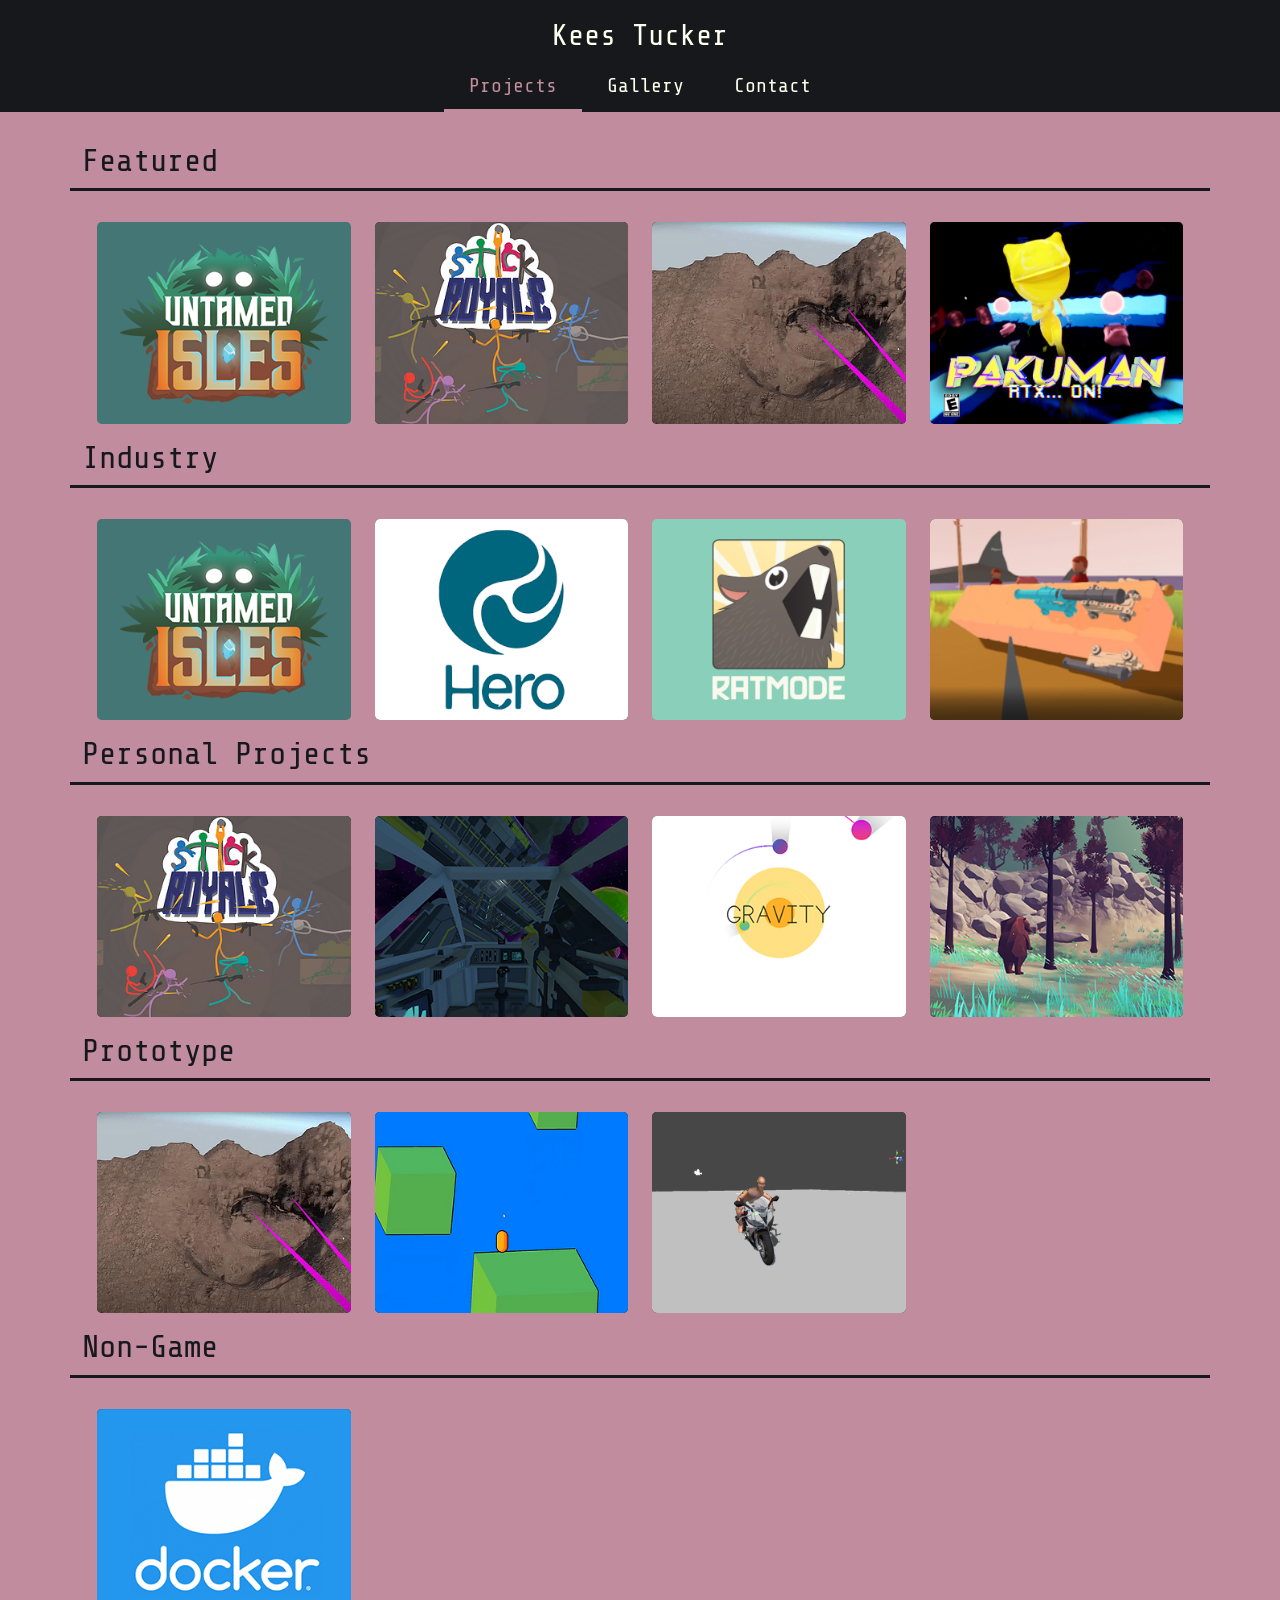
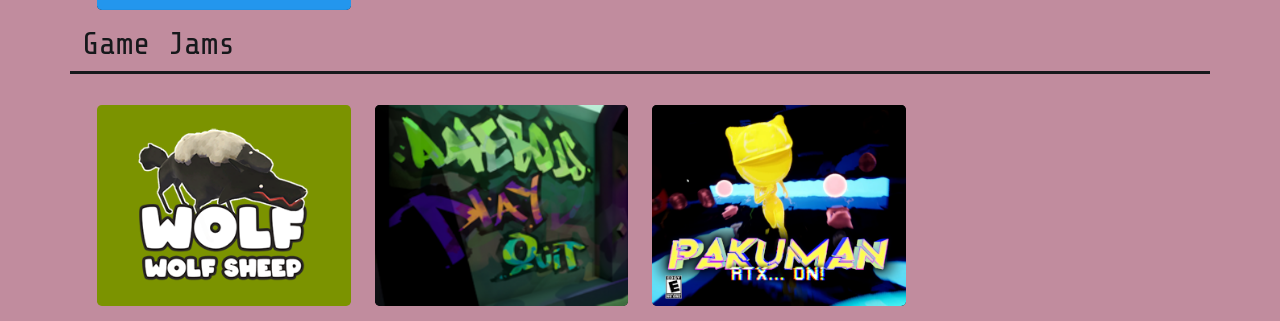
==== index.html @ 66d00e3d "Updated portfolio" ====
<!doctype html><html lang="en"><head><meta charset="utf-8"/><link rel="icon" href="/favicon.ico"/><meta name="viewport" content="width=device-width,initial-scale=1"/><meta name="theme-color" content="#000000"/><meta name="description" content="Portfolio site of Kees Tucker"/><link rel="manifest" href="/manifest.json"/><link rel="stylesheet" href="https://cdn.jsdelivr.net/npm/bootstrap@5.0.2/dist/css/bootstrap.min.css" integrity="sha384-EVSTQN3/azprG1Anm3QDgpJLIm9Nao0Yz1ztcQTwFspd3yD65VohhpuuCOmLASjC" crossorigin="anonymous"/><title>Kees Tucker</title><script defer="defer" src="/static/js/main.75de3733.js"></script><link href="/static/css/main.53f16aed.css" rel="stylesheet"></head><body><noscript>You need to enable JavaScript to run this app.</noscript><div id="root"></div></body></html>
---- static/css/main.53f16aed.css ----
@import url(https://fonts.googleapis.com/css2?family=Share+Tech+Mono&display=swap);@import url(https://fonts.googleapis.com/css2?family=Montserrat&display=swap);body{background-color:#c18c9e;font-family:Share Tech Mono,monospace}li,p{font-family:Montserrat,sans-serif}hr{border:0;border-top:solid #16181b;margin-bottom:1rem;margin-top:1rem;opacity:1}.container-fluid.main{padding:0}html{overflow:scroll;overflow-x:hidden}::-webkit-scrollbar{background:transparent;width:0}.header{align-items:center;background-color:#16181b;margin-bottom:30px}.header .title{font-size:30px;text-align:center}.header .row.top-row{flex-wrap:nowrap}.header .nav-link{color:ivory;text-decoration:none}.header .nav-link:hover{border-color:#fff;color:#c18c9e}.header .navbar{flex-direction:column;padding-bottom:0}.header .navbar .navbar-toggler{margin-bottom:15px}.header .navbar .navbar-nav{justify-content:space-evenly}.header .navbar .navbar-nav .nav-item{border-bottom:solid transparent;color:ivory;font-size:20px;padding-left:25px;padding-right:25px;text-align:center;text-decoration:none;transition:all .5s}.header .navbar .navbar-nav .nav-item.active,.header .navbar .navbar-nav .nav-item:hover{border-color:#c18c9e;color:#c18c9e}.projects{margin-left:40px;margin-right:40px}.projects .project-cards{grid-gap:1.5rem;display:grid;grid-auto-rows:1fr;grid-template-columns:repeat(auto-fit,minmax(20rem,1fr));padding:15px}.projects .project-cards .row{--bs-gutter-y:1.5rem}.projects h2{color:#16181b}:root{--time:0.3s}.project-flip-card{color:inherit;display:flex;-webkit-perspective:100rem;perspective:100rem;text-decoration:none;transition:z-index,height 75ms,opacity 75ms,-webkit-transform 75ms;transition:z-index,transform 75ms,height 75ms,opacity 75ms;transition:z-index,transform 75ms,height 75ms,opacity 75ms,-webkit-transform 75ms;transition:z-index,height calc(var(--time)/4),opacity calc(var(--time)/4),-webkit-transform calc(var(--time)/4);transition:z-index,transform calc(var(--time)/4),height calc(var(--time)/4),opacity calc(var(--time)/4);transition:z-index,transform calc(var(--time)/4),height calc(var(--time)/4),opacity calc(var(--time)/4),-webkit-transform calc(var(--time)/4);transition-delay:.3s,0s;transition-delay:var(--time),0s;z-index:0}.project-flip-card,.project-flip-card img{border-radius:.3rem;height:100%}.project-flip-card.gradient .card-img-overlay{background:linear-gradient(180deg,rgba(0,0,0,.459),transparent 80%)}.project-flip-card:hover{transition-delay:0s;z-index:1}.project-flip-card:active{-webkit-transform:scale(.975);transform:scale(.975)}.project-flip-card h3{color:#fff}.project-flip-card h5{color:#fff;font-size:1.2rem;margin:20px}.project-flip-card .card-img-overlay.centered{align-items:center;display:flex;justify-content:center}.project-card-body{display:flex;flex:1 1;-webkit-transform-style:preserve-3d;transform-style:preserve-3d}.project-flip-card:focus .project-card-body .project-card-back,.project-flip-card:hover .project-card-body .project-card-back{height:30%;opacity:1}.project-card-body .project-card-front{background-color:#16181b;height:100%}.project-card-body .project-card-front svg{color:#fff}.project-card-body .project-card-back{background-color:#16181b;flex-direction:column;height:10%;justify-content:space-around;opacity:0;overflow:hidden;-webkit-transform:translate(-100%);transform:translate(-100%)}.project-card-body .project-card-back,.project-card-body .project-card-front{align-items:center;-webkit-backface-visibility:hidden;backface-visibility:hidden;border-radius:.3rem;box-sizing:border-box;display:flex;justify-content:center;margin:0;min-width:100%;text-align:center;transition:height .3s,opacity .3s,-webkit-transform .3s;transition:transform .3s,height .3s,opacity .3s;transition:transform .3s,height .3s,opacity .3s,-webkit-transform .3s;transition:var(--time) transform,var(--time) height,var(--time) opacity}.project .row>*{--bs-gutter-x:1rem}.project .grid{align-items:center;display:flex;flex-direction:row;justify-content:center}.project-text-card{background-color:#16181b;border-radius:.3rem;margin-bottom:10px;margin-top:10px;padding:30px 20px 20px}.project-text-card h2,.project-text-card h4,.project-text-card h5{text-align:center}.project-text-card h2,.project-text-card h3,.project-text-card h4,.project-text-card h5,.project-text-card li,.project-text-card p{color:#eee}.project-text-card.centered{text-align:center}.project-text-card a{text-decoration:none}.project-text-card a h2:hover{color:#c18c9e}.project-image-card{margin-bottom:10px;margin-top:10px;padding-left:0;padding-right:0}.project-image-card .card{background-color:#212529;border-radius:.3rem}.project-image-card .gif{background-color:transparent;justify-content:center}.project-image-card .gif img{width:auto}.project-image-card img{border-radius:.3rem}.project-image-card .flipped img{-webkit-transform:scaleX(-1);transform:scaleX(-1)}.project-image-card p{color:#fff;margin:10px 10px 10px 10%;width:80%!important}.project-video-card{background-color:#212529;border-radius:.3rem;margin-bottom:10px;margin-top:10px;padding:0}.project-video-card video{background-color:#212529;border-radius:.3rem;max-width:100%;min-width:100%}.project-video-card p{color:#fff;margin-left:10%;padding-bottom:10px;width:80%!important}.project-youtube-card{background-color:#212529;border-radius:.3rem;margin-bottom:10px;margin-top:10px;padding:0}.project-youtube-card iframe{background-color:#212529;border-radius:.3rem;max-width:100%;min-width:100%}.project-youtube-card p{color:#fff;margin-left:10%;padding-bottom:10px;width:80%!important}.itch-download{border-radius:.3rem;margin-bottom:10px;margin-top:10px;padding:0;width:100%}.itch-download iframe{background-color:#212529;border-radius:.3rem;max-width:100%;min-width:100%}.project-web-gl-card{background-color:#16181b;border-radius:3rem;margin-bottom:30px;margin-top:5px;min-height:0;min-width:0;padding:0;width:100%}.project-web-gl-card iframe{border-radius:3rem}
/*# sourceMappingURL=main.53f16aed.css.map*/
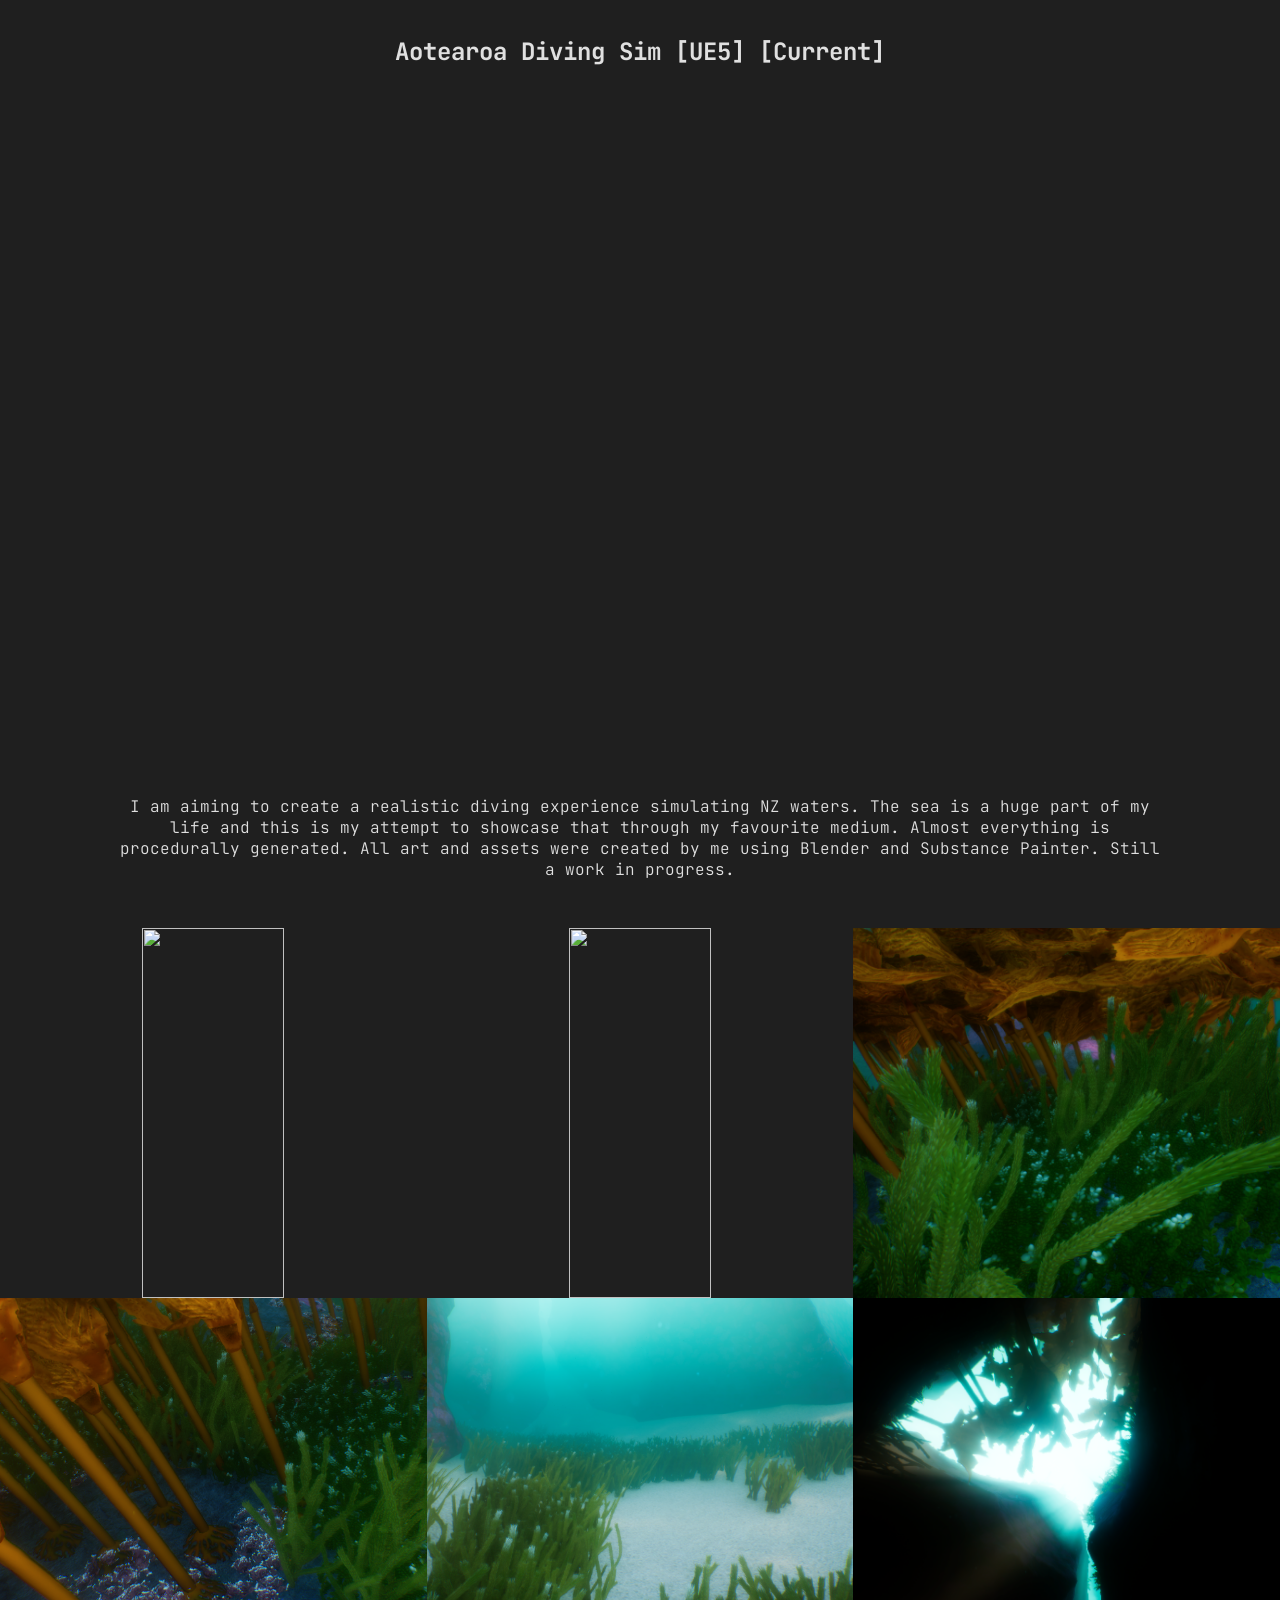
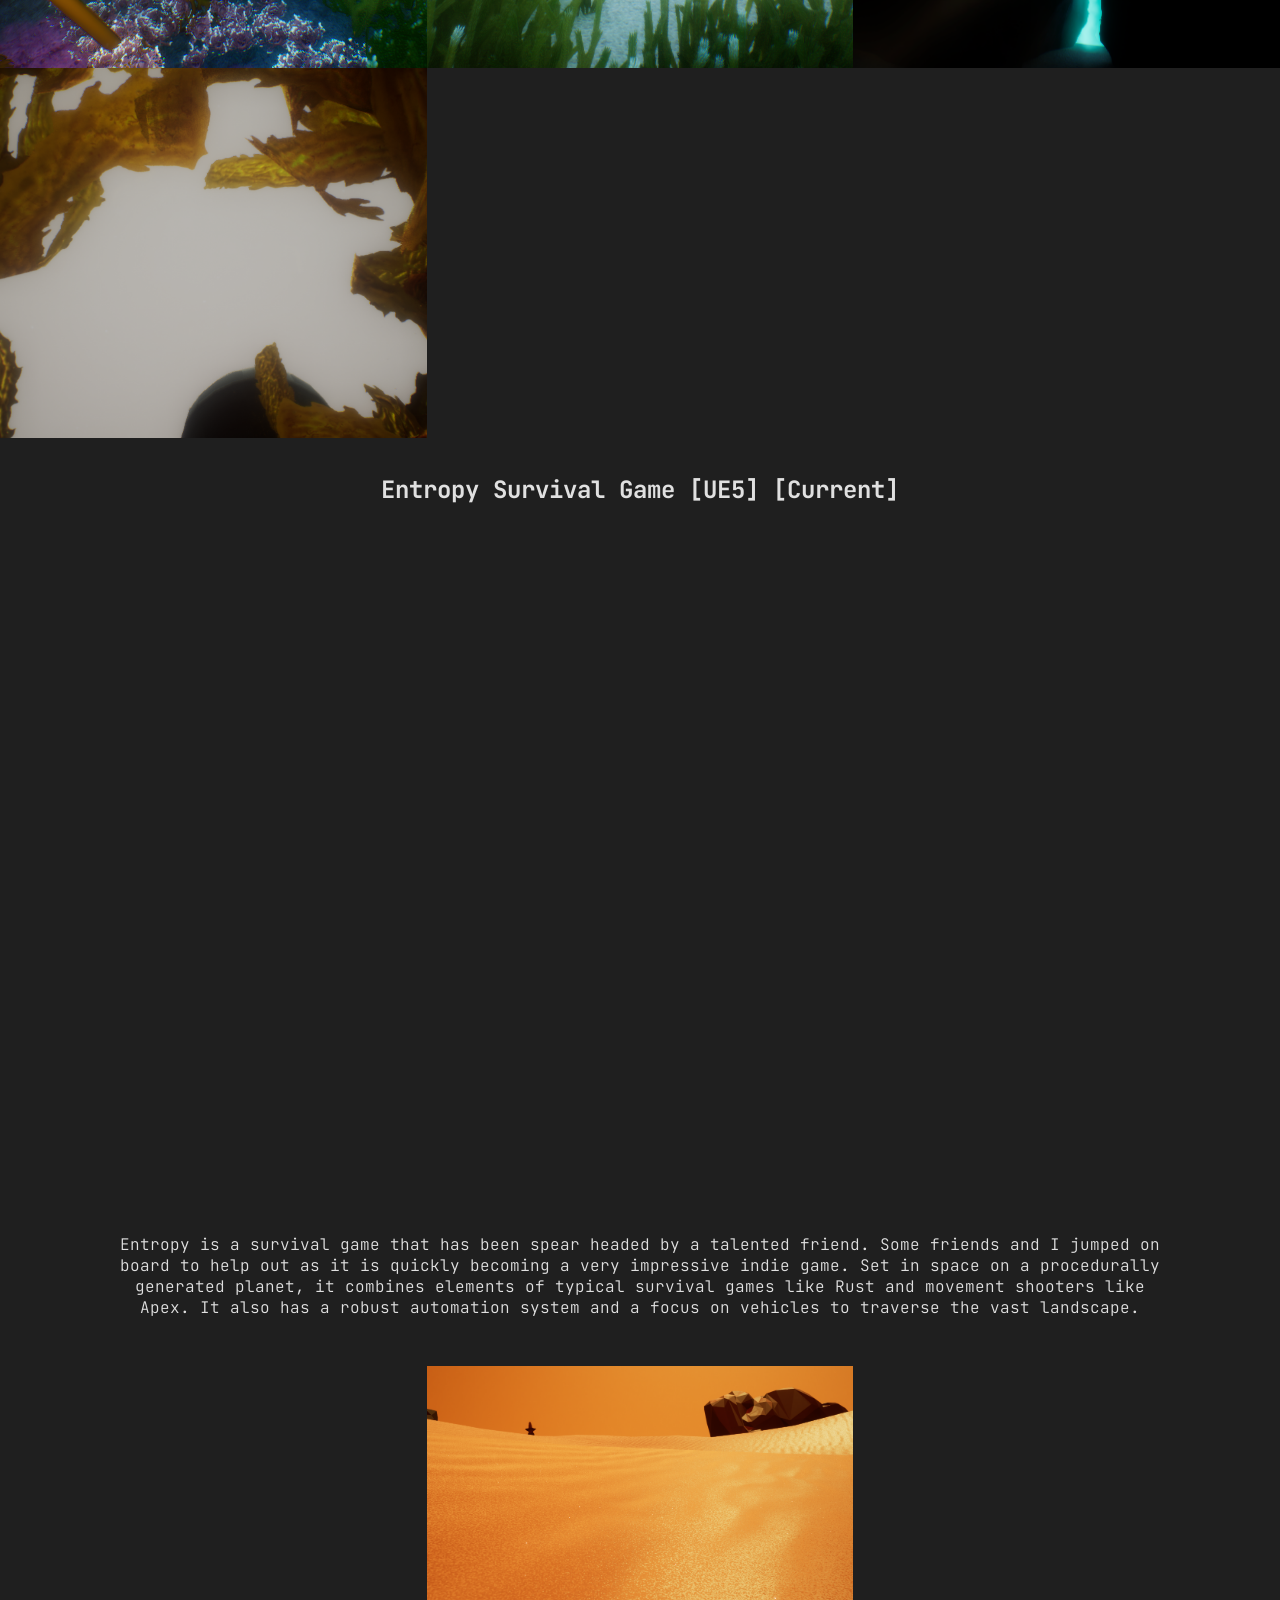
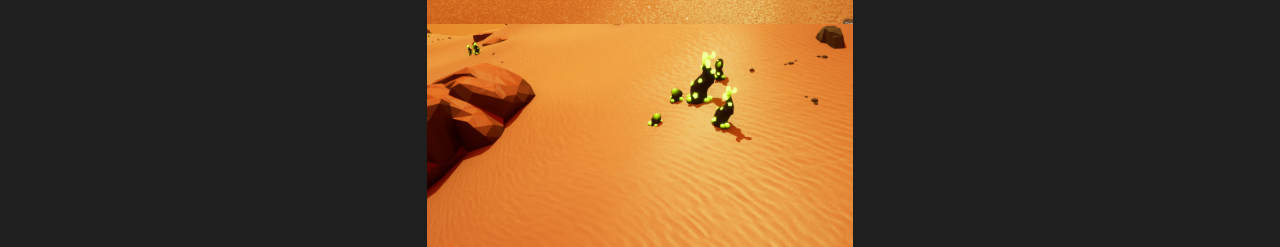
==== commit 1590b50d: "feat: Rebuilt portfolio - away with react :vomit:" ====
--- a/index.html
+++ b/index.html
@@ -1 +1,76 @@
-<!doctype html><html lang="en"><head><meta charset="utf-8"/><link rel="icon" href="/favicon.ico"/><meta name="viewport" content="width=device-width,initial-scale=1"/><meta name="theme-color" content="#000000"/><meta name="description" content="Portfolio site of Kees Tucker"/><link rel="manifest" href="/manifest.json"/><link rel="stylesheet" href="https://cdn.jsdelivr.net/npm/bootstrap@5.0.2/dist/css/bootstrap.min.css" integrity="sha384-EVSTQN3/azprG1Anm3QDgpJLIm9Nao0Yz1ztcQTwFspd3yD65VohhpuuCOmLASjC" crossorigin="anonymous"/><title>Kees Tucker</title><script defer="defer" src="/static/js/main.75de3733.js"></script><link href="/static/css/main.53f16aed.css" rel="stylesheet"></head><body><noscript>You need to enable JavaScript to run this app.</noscript><div id="root"></div></body></html>+<!DOCTYPE html>
+<html lang="en">
+    <head>
+        <meta charset="UTF-8">
+        <meta name="viewport" content="width=device-width, initial-scale=1.0">
+        <title>Dynamic Portfolio</title>
+        <style>
+            @import url("https://fonts.googleapis.com/css2?family=JetBrains+Mono:wght@300&display=swap");
+            body{
+                margin: 0;
+                text-align: center;
+                font-family: "JetBrains Mono", monospace;
+                font-optical-sizing: auto;
+                font-weight: 300;
+                font-style: normal;
+                color: #E0E0E0;
+                background-color: #1F1F1F;
+            }
+            h2 {
+                padding: 1rem 1rem 1rem 1rem;
+            }
+            p {
+                padding: 2rem 7rem 2rem 7rem;
+            }
+            .container {
+                width: 100%;
+                margin: auto;
+                overflow: hidden;
+            }
+            .section {
+                margin: 0;
+            }
+            .full-width {
+                width: 100%;
+                height: auto;
+            }
+            .row {
+                display: flex;
+                flex-wrap: wrap;
+                justify-content: flex-start;
+            }
+            .media {
+                width: calc(33.333%); /* adjust for 3 images per row */
+                height: auto; /* Height is initially auto */
+                object-fit: cover; /* Ensures the image covers the area, may crop the image */
+                display: block; /* Replace inline with block for images */
+                margin: 0;
+            }
+
+            /* This media query ensures that on smaller screens, images stretch to the full width of the container */
+            @media (max-width: 600px) {
+                .image {
+                    width: 100%; /* Full width on small screens */
+                }
+                p {
+                    padding: 1rem 1rem 1rem 1rem;
+                }
+                .media {
+                    width: calc(50%); /* adjust for 2 images per row */
+                    height: auto; /* Height is initially auto */
+                    object-fit: cover; /* Ensures the image covers the area, may crop the image */
+                    display: block; /* Replace inline with block for images */
+                    margin: 0;
+                }
+            }
+        </style>
+    </head>
+    <body>
+        <div id="contentContainer" class="container">
+            <!-- Dynamic content will be appended here -->
+        </div>
+
+        <script src="data.js"></script>
+        <script src="scripts.js"></script>
+    </body>
+</html>
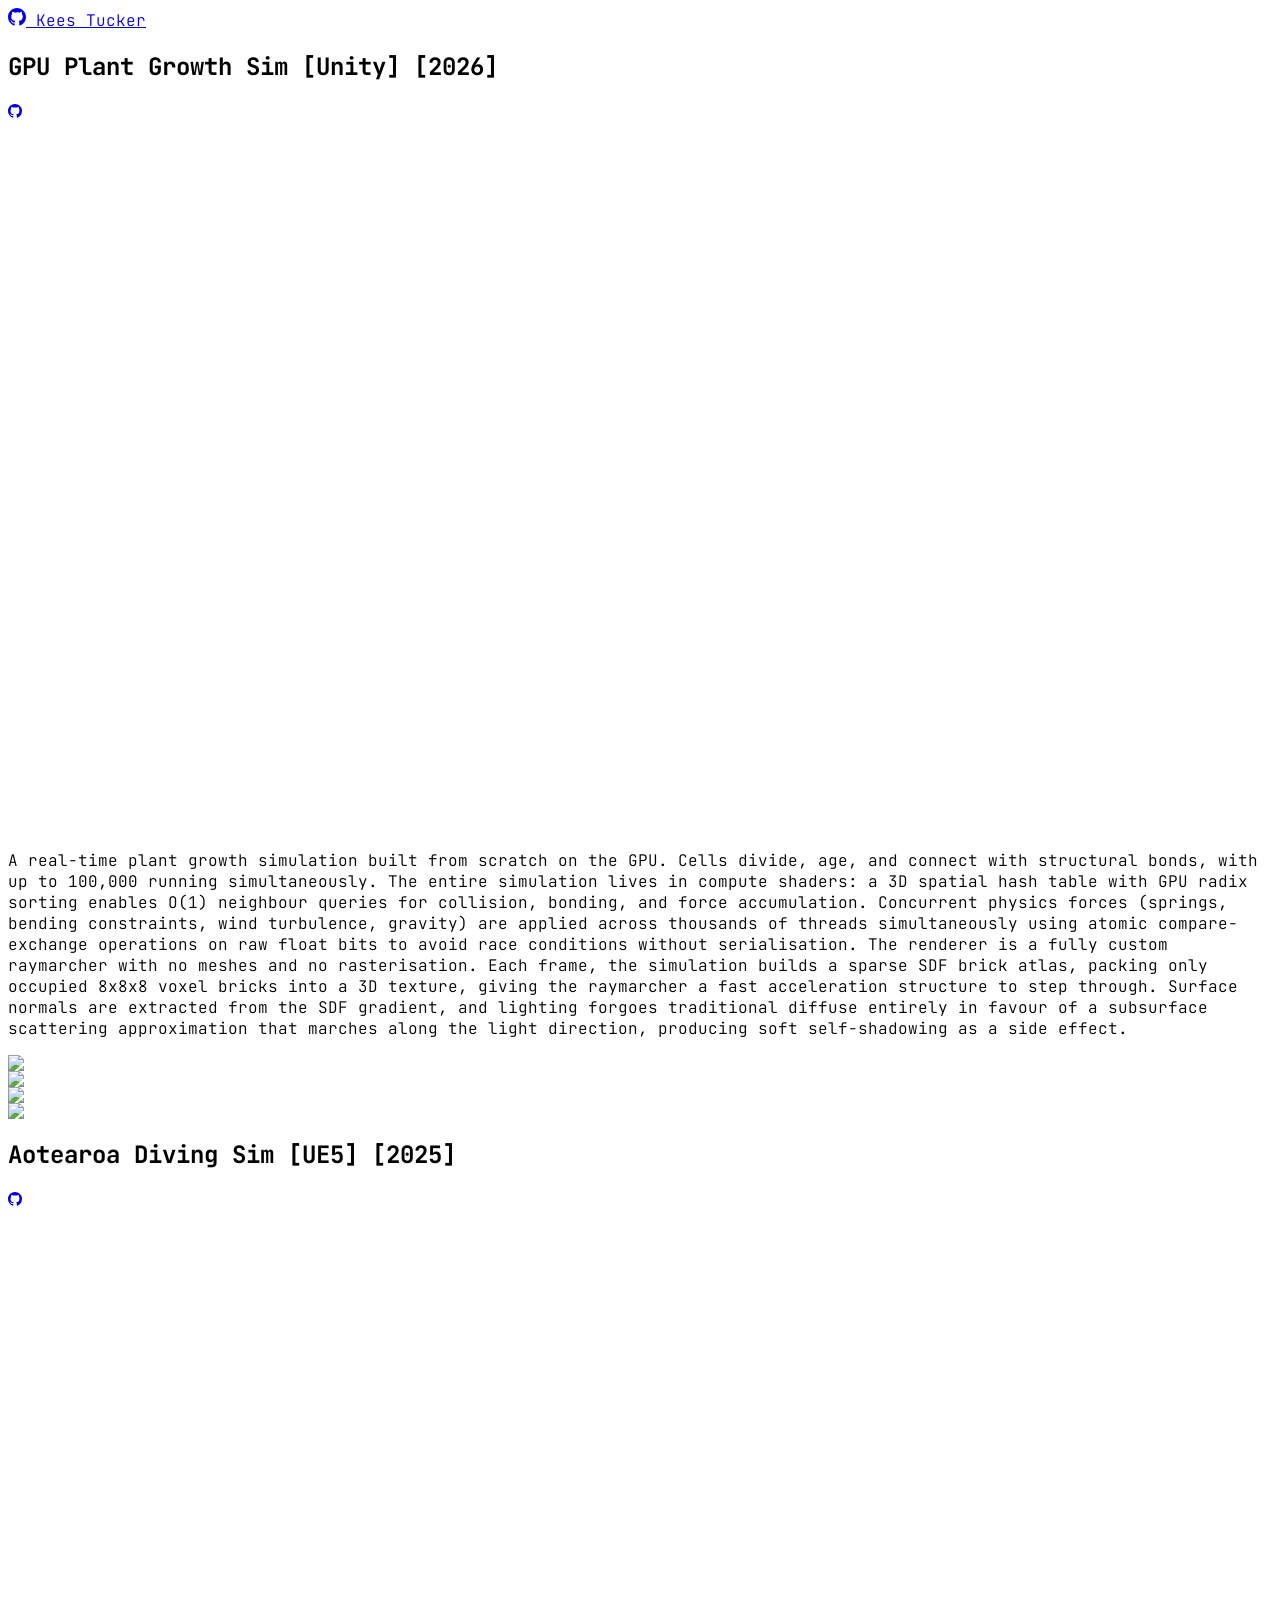
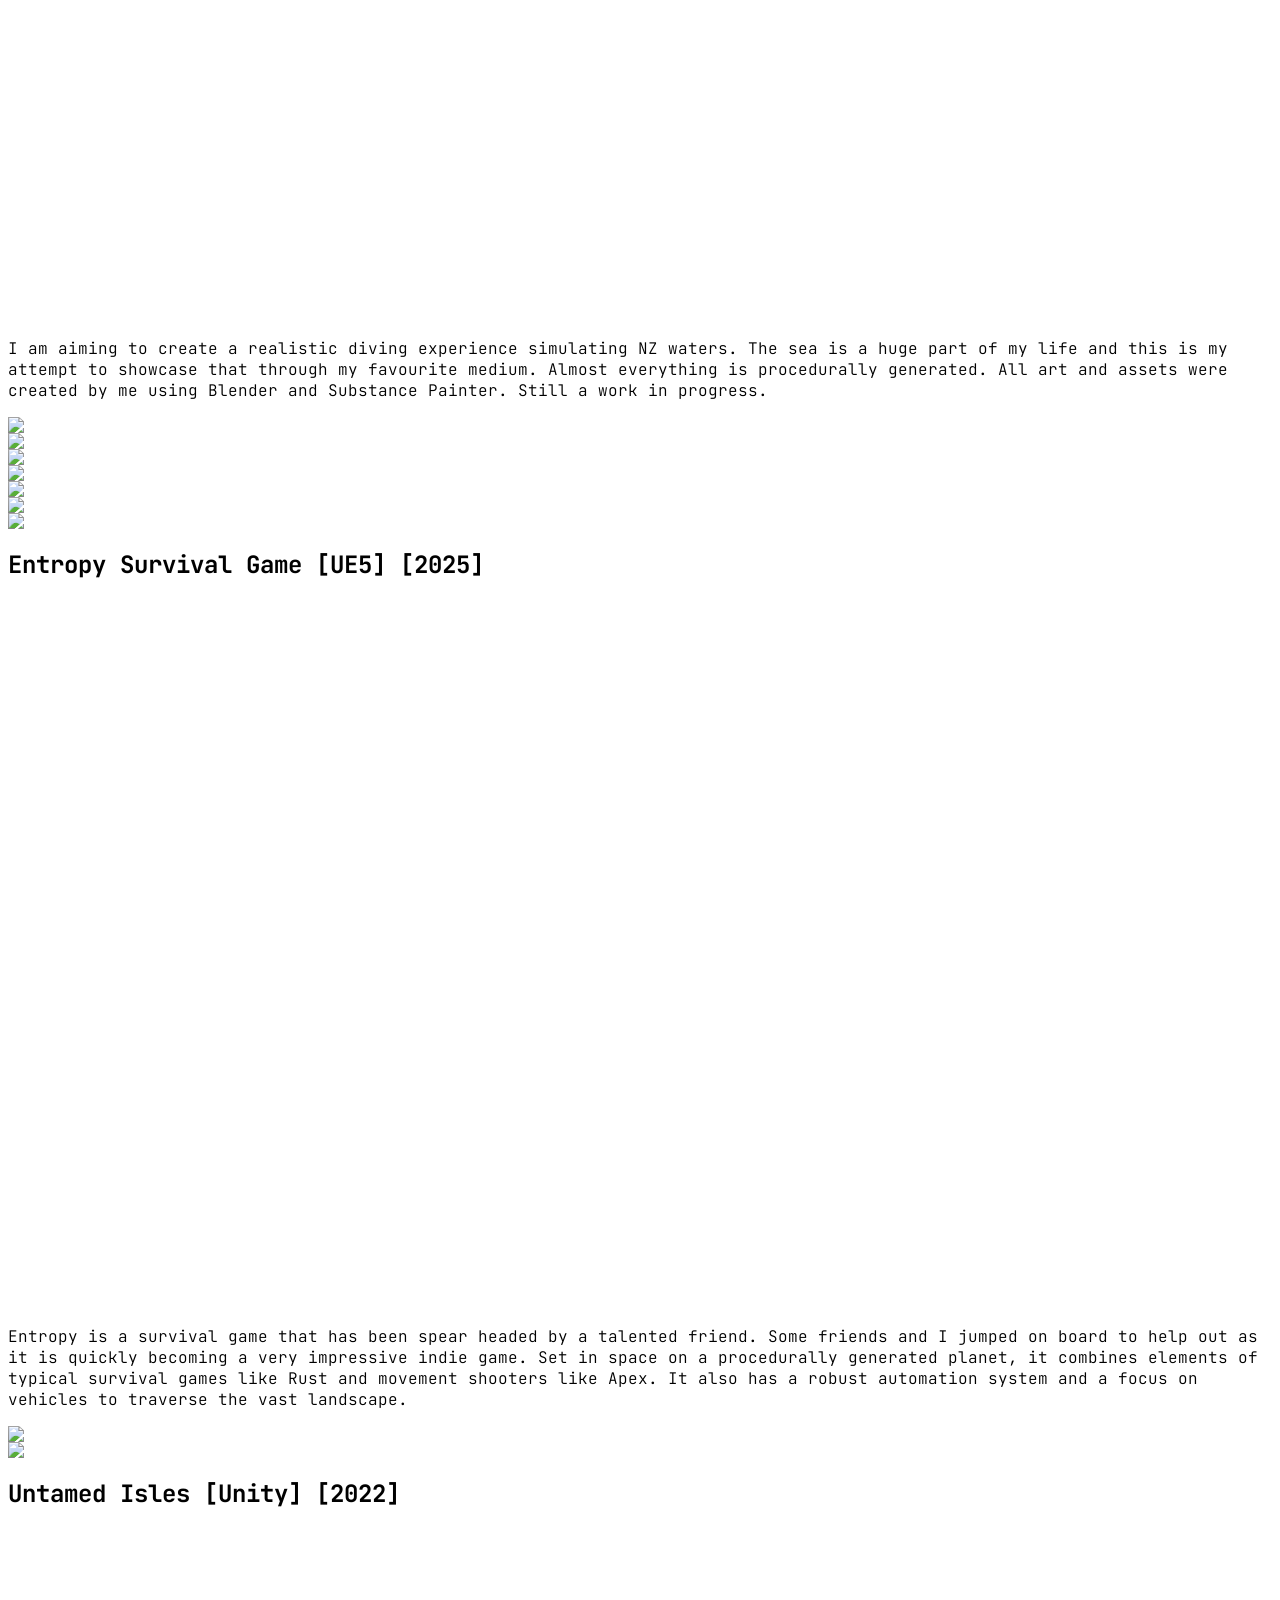
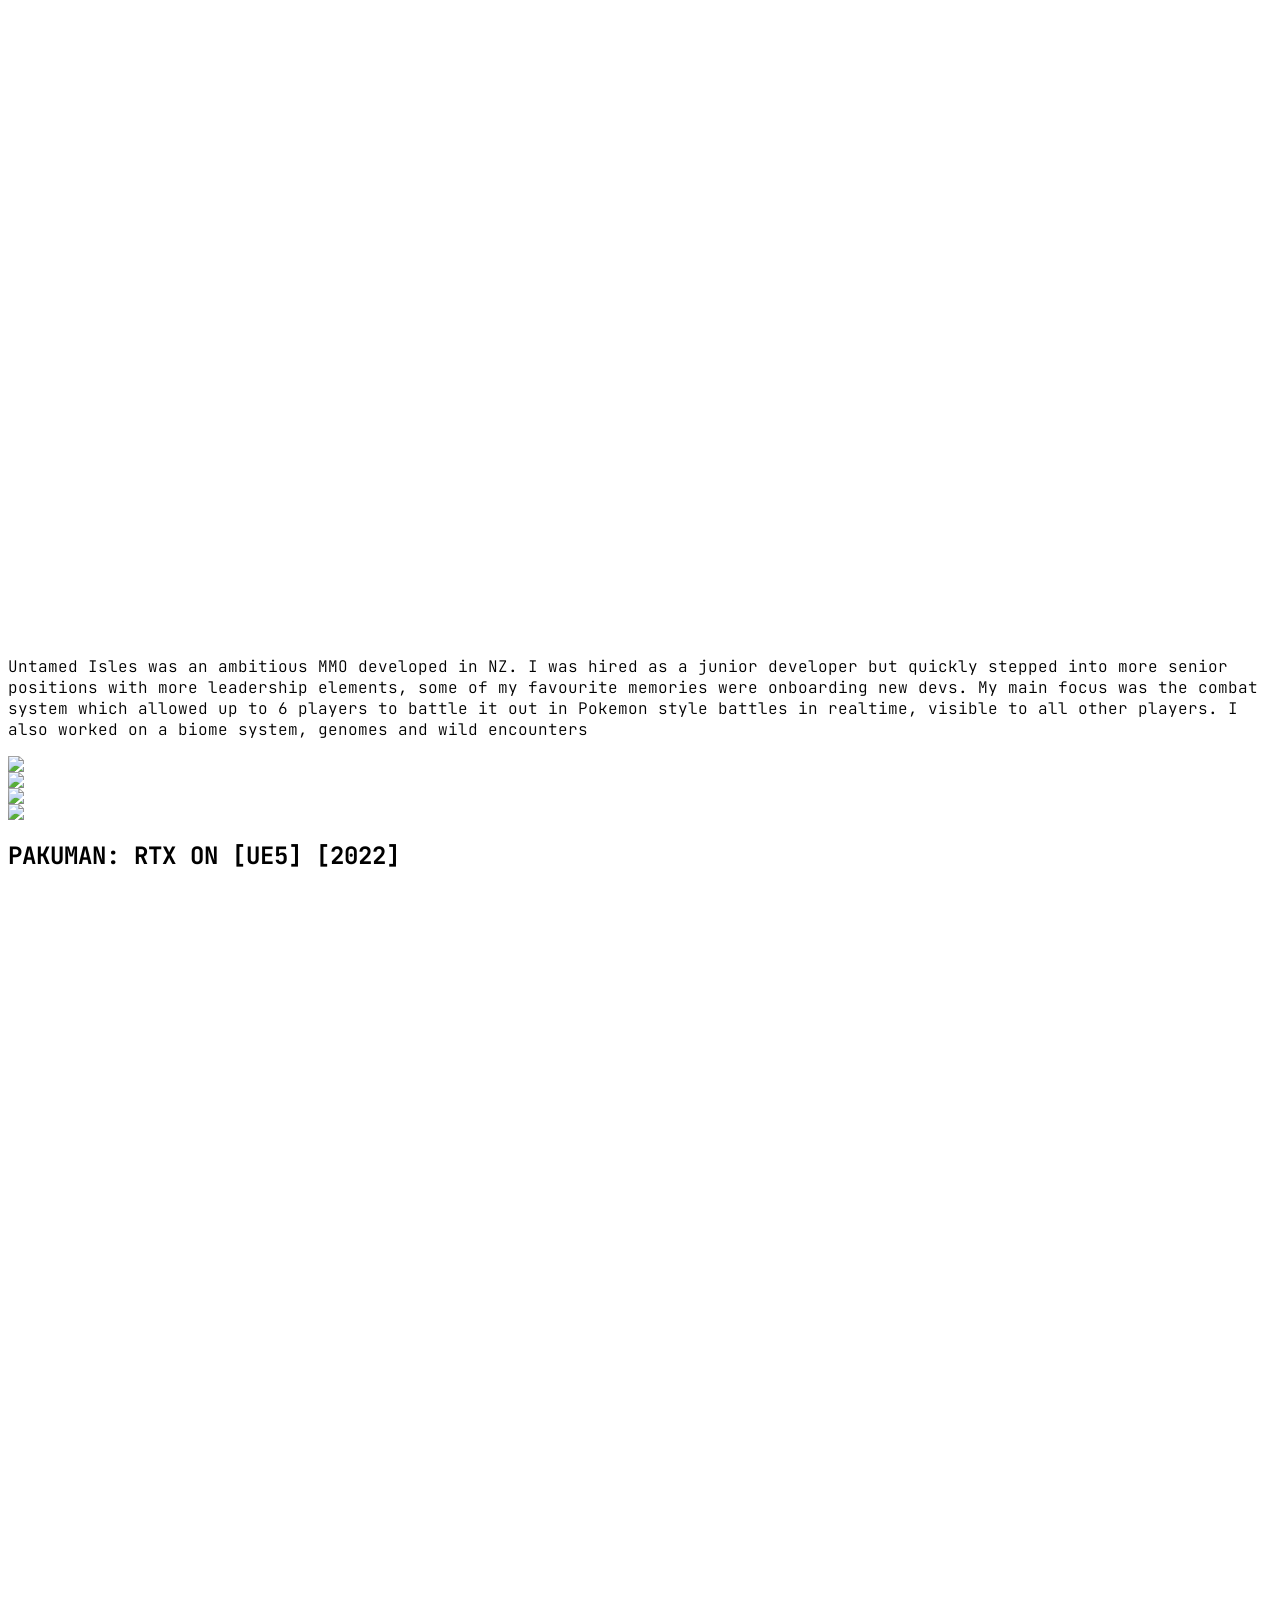
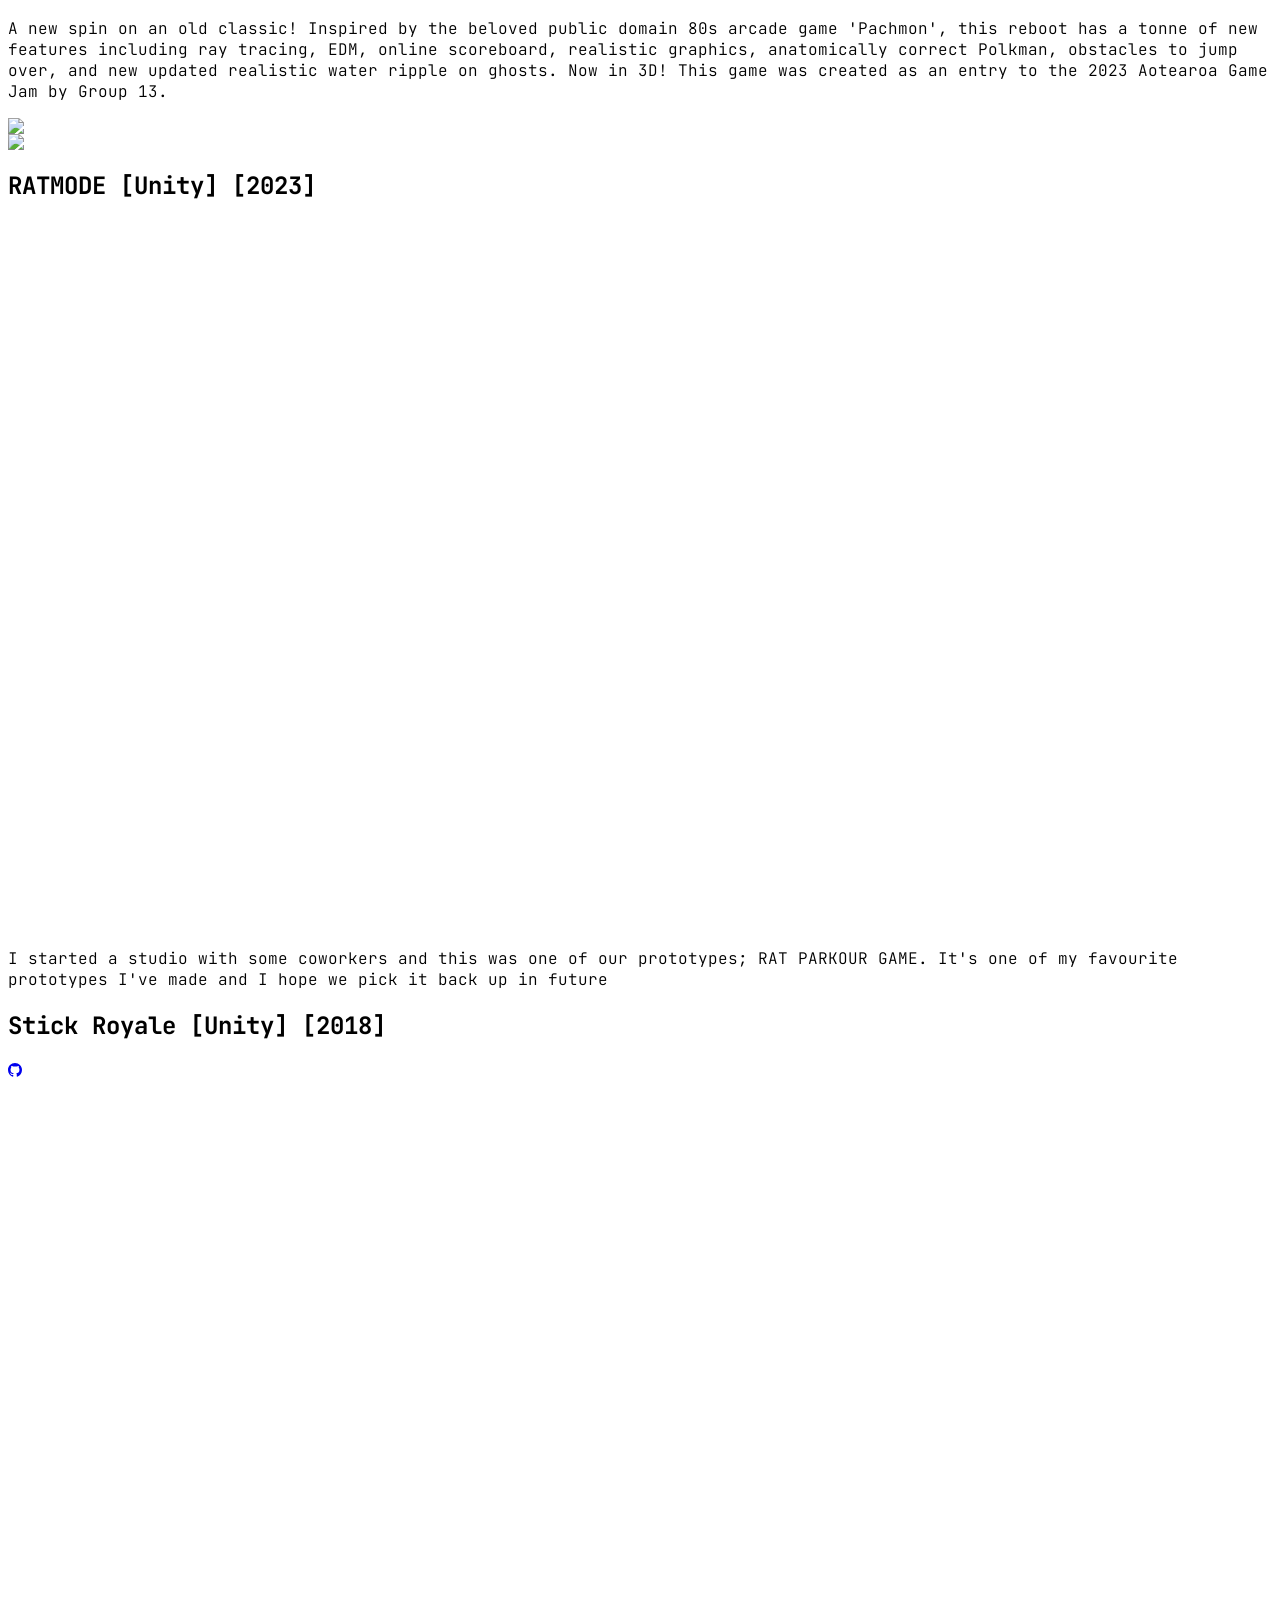
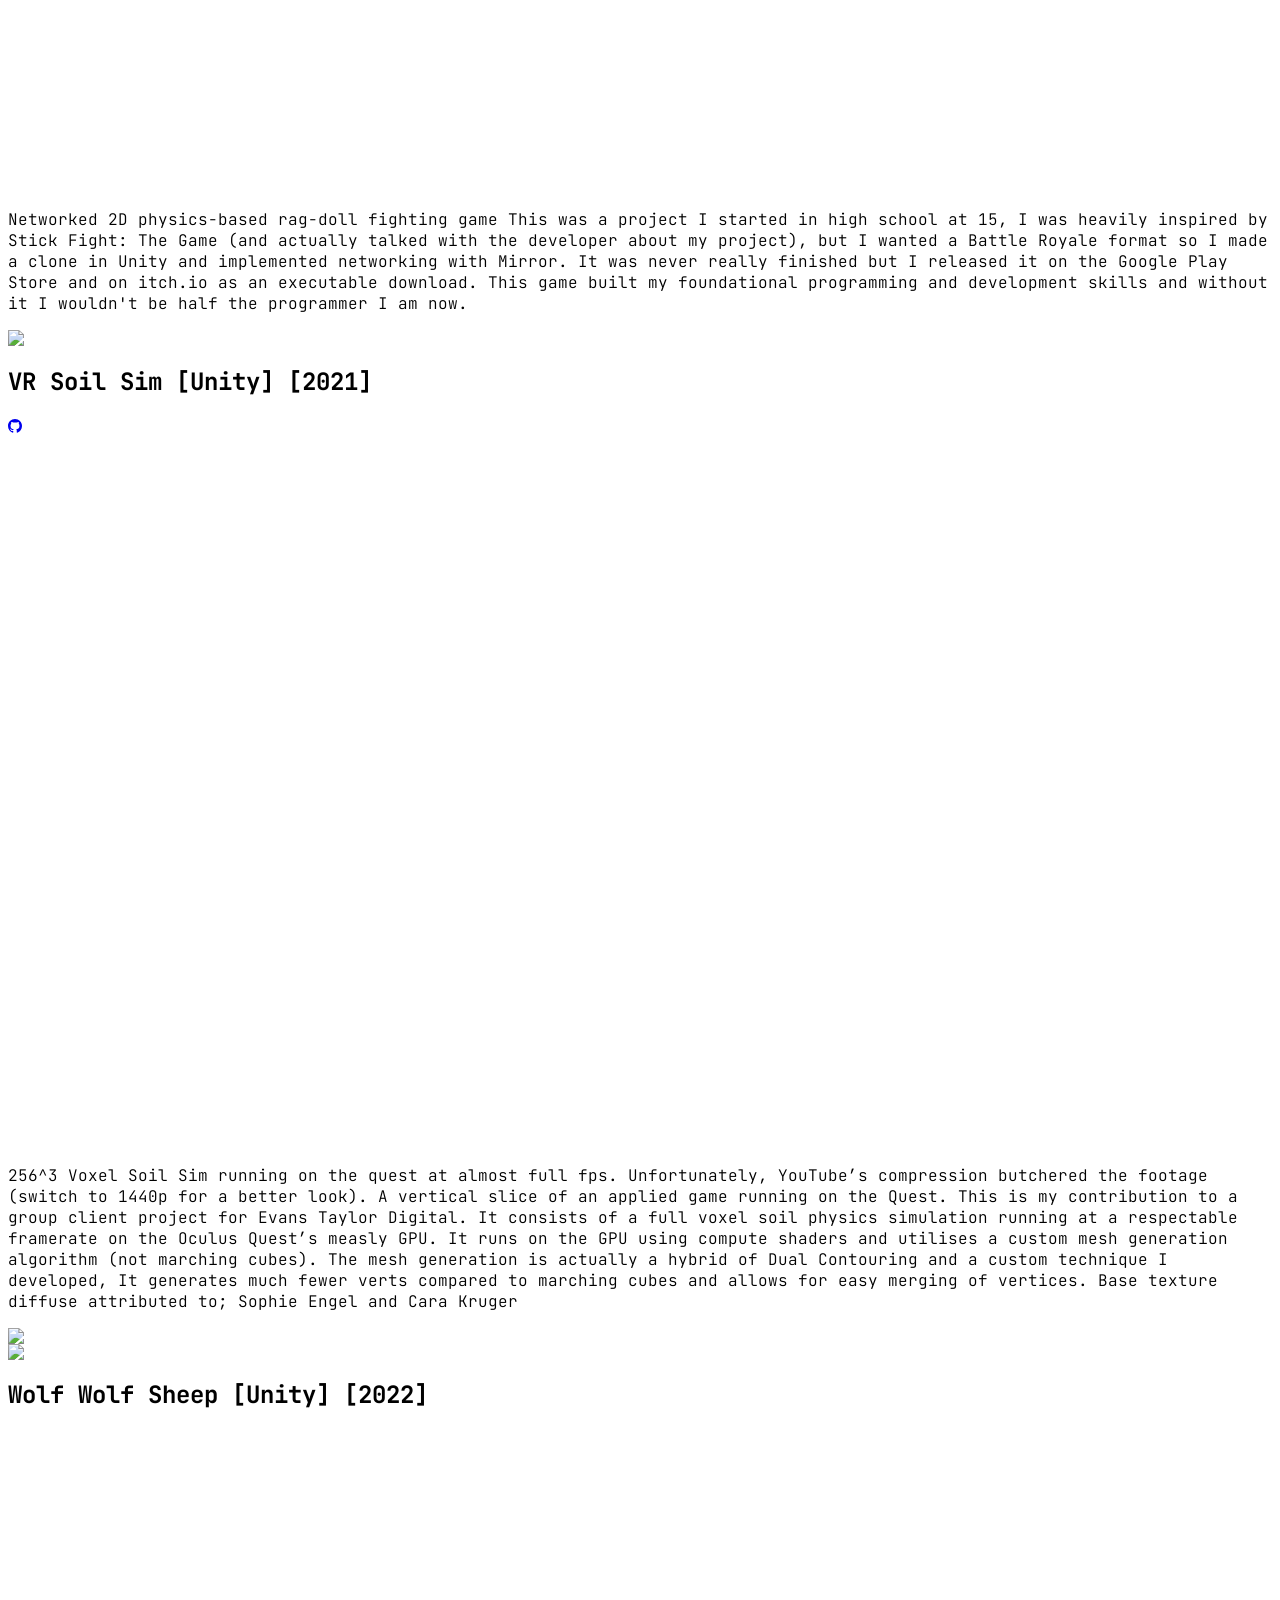
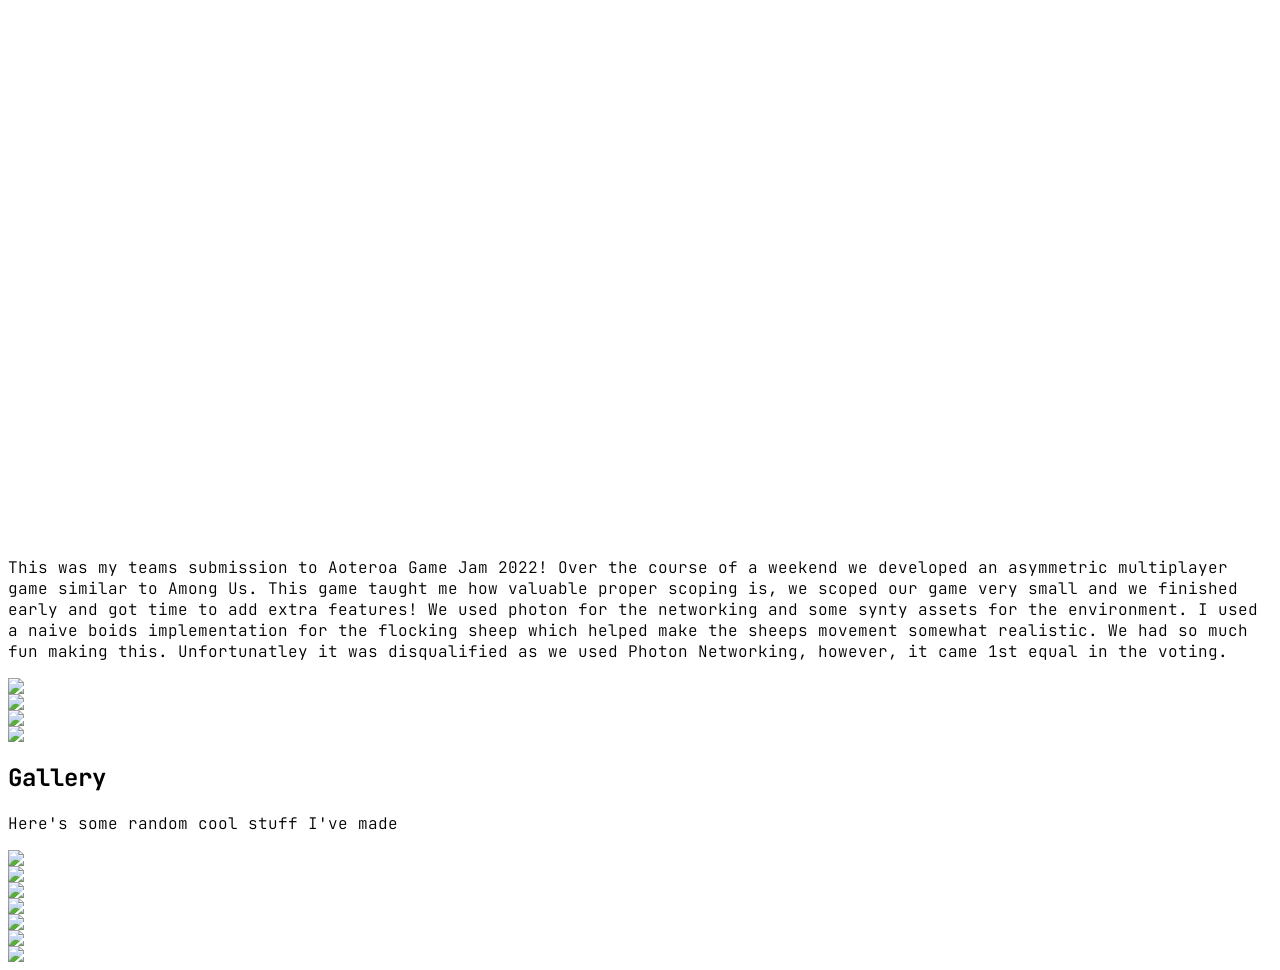
==== commit 8489a1a3: "feat: a bit of a spruce up, added my latest projects" ====
--- a/index.html
+++ b/index.html
@@ -3,70 +3,43 @@
     <head>
         <meta charset="UTF-8">
         <meta name="viewport" content="width=device-width, initial-scale=1.0">
-        <title>Dynamic Portfolio</title>
+        <title>Kees Tucker</title>
+        <link rel="icon" href="favicon.ico" type="image/x-icon">
+        <link rel="stylesheet" href="https://fonts.googleapis.com/css2?family=JetBrains+Mono:wght@300&display=swap">
+        <script src="https://cdn.tailwindcss.com"></script>
         <style>
-            @import url("https://fonts.googleapis.com/css2?family=JetBrains+Mono:wght@300&display=swap");
-            body{
-                margin: 0;
-                text-align: center;
-                font-family: "JetBrains Mono", monospace;
-                font-optical-sizing: auto;
-                font-weight: 300;
-                font-style: normal;
-                color: #E0E0E0;
-                background-color: #1F1F1F;
+            body { font-family: "JetBrains Mono", monospace; font-weight: 300; }
+            .section-hidden {
+                opacity: 0;
+                transform: translateY(32px);
             }
-            h2 {
-                padding: 1rem 1rem 1rem 1rem;
-            }
-            p {
-                padding: 2rem 7rem 2rem 7rem;
-            }
-            .container {
-                width: 100%;
-                margin: auto;
-                overflow: hidden;
-            }
-            .section {
-                margin: 0;
-            }
-            .full-width {
-                width: 100%;
-                height: auto;
-            }
-            .row {
-                display: flex;
-                flex-wrap: wrap;
-                justify-content: flex-start;
+            .section-visible {
+                opacity: 1;
+                transform: translateY(0);
+                transition: opacity 0.6s ease, transform 0.6s ease;
             }
             .media {
-                width: calc(33.333%); /* adjust for 3 images per row */
-                height: auto; /* Height is initially auto */
-                object-fit: cover; /* Ensures the image covers the area, may crop the image */
-                display: block; /* Replace inline with block for images */
-                margin: 0;
+                width: calc(33.333%);
+                height: auto;
+                object-fit: cover;
+                display: block;
             }
-
-            /* This media query ensures that on smaller screens, images stretch to the full width of the container */
             @media (max-width: 600px) {
-                .image {
-                    width: 100%; /* Full width on small screens */
-                }
-                p {
-                    padding: 1rem 1rem 1rem 1rem;
-                }
-                .media {
-                    width: calc(50%); /* adjust for 2 images per row */
-                    height: auto; /* Height is initially auto */
-                    object-fit: cover; /* Ensures the image covers the area, may crop the image */
-                    display: block; /* Replace inline with block for images */
-                    margin: 0;
-                }
+                .media { width: calc(50%); }
             }
         </style>
     </head>
-    <body>
-        <div id="contentContainer" class="container">
+    <body class="bg-black text-zinc-200 text-center">
+        <div class="max-w-7xl mx-auto px-16 sm:px-8 max-sm:px-4 pt-6 flex justify-center items-center">
+            <a href="https://github.com/KeesTucker" target="_blank" rel="noopener noreferrer"
+               class="flex items-center gap-2 px-4 py-2 rounded-lg border border-zinc-800 text-zinc-400 hover:text-white hover:border-zinc-600 transition-colors text-sm tracking-widest uppercase">
+                <svg xmlns="http://www.w3.org/2000/svg" width="18" height="18" viewBox="0 0 24 24" fill="currentColor">
+                    <path d="M12 0C5.374 0 0 5.373 0 12c0 5.302 3.438 9.8 8.207 11.387.599.111.793-.261.793-.577v-2.234c-3.338.726-4.033-1.416-4.033-1.416-.546-1.387-1.333-1.756-1.333-1.756-1.089-.745.083-.729.083-.729 1.205.084 1.839 1.237 1.839 1.237 1.07 1.834 2.807 1.304 3.492.997.107-.775.418-1.305.762-1.604-2.665-.305-5.467-1.334-5.467-5.931 0-1.311.469-2.381 1.236-3.221-.124-.303-.535-1.524.117-3.176 0 0 1.008-.322 3.301 1.23A11.509 11.509 0 0 1 12 5.803c1.02.005 2.047.138 3.006.404 2.291-1.552 3.297-1.23 3.297-1.23.653 1.653.242 2.874.118 3.176.77.84 1.235 1.911 1.235 3.221 0 4.609-2.807 5.624-5.479 5.929.43.372.823 1.102.823 2.222v3.293c0 .319.192.694.801.576C20.566 21.797 24 17.3 24 12c0-6.627-5.373-12-12-12z"/>
+                </svg>
+                Kees Tucker
+            </a>
+        </div>
+        <div id="contentContainer" class="max-w-7xl mx-auto px-16 sm:px-8 max-sm:px-4">
             <!-- Dynamic content will be appended here -->
         </div>
 
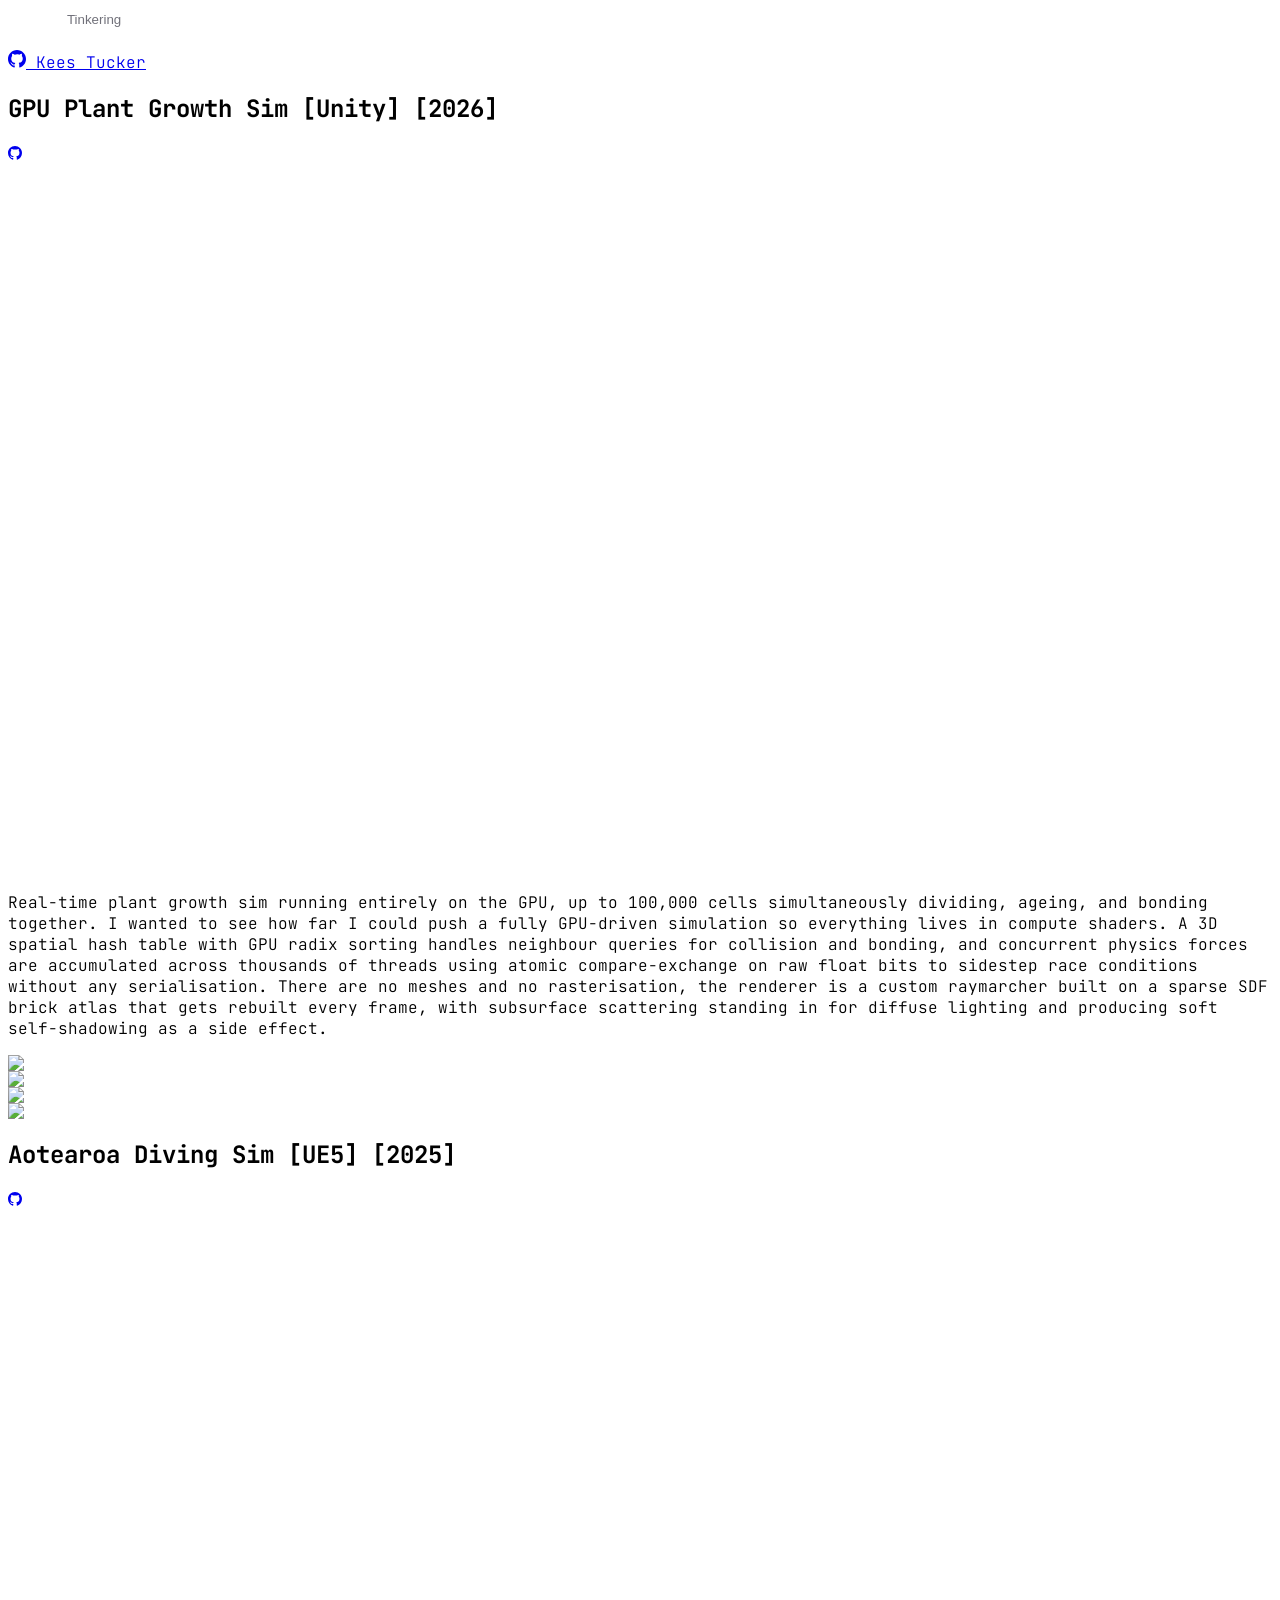
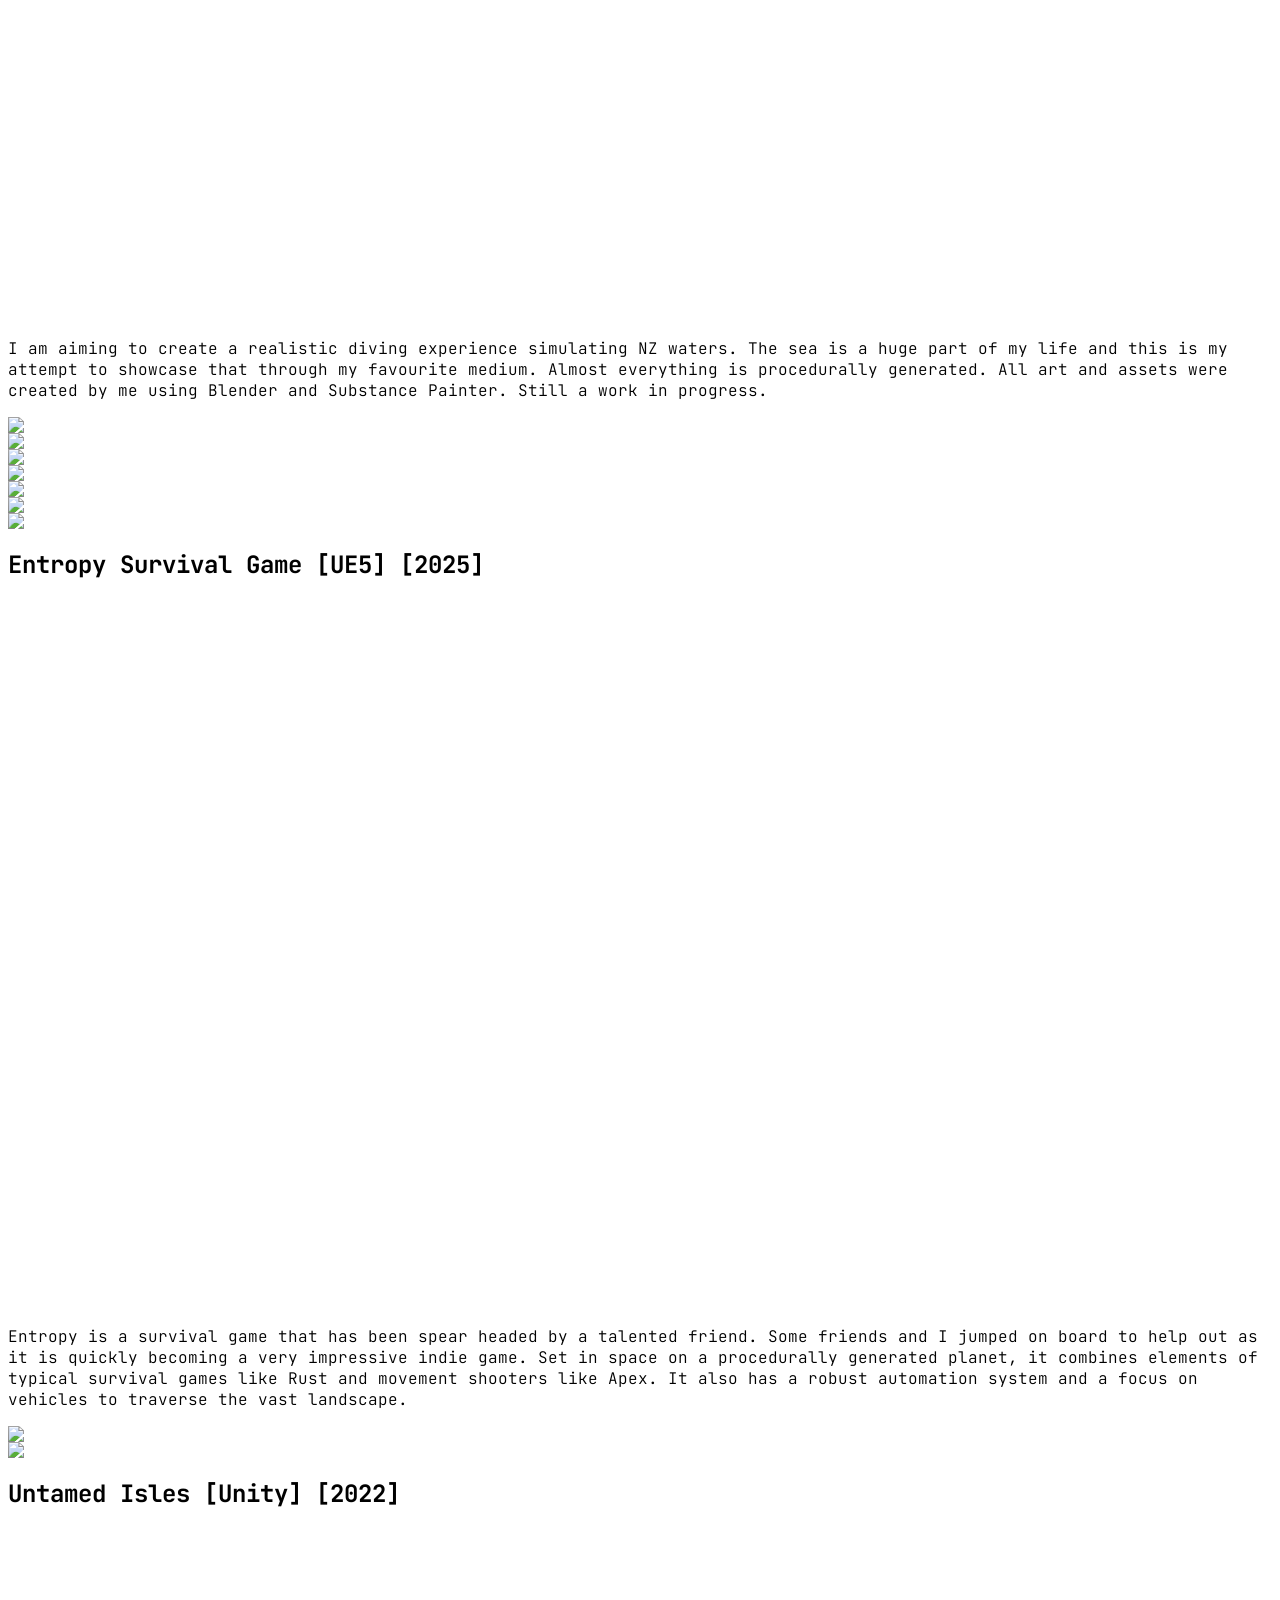
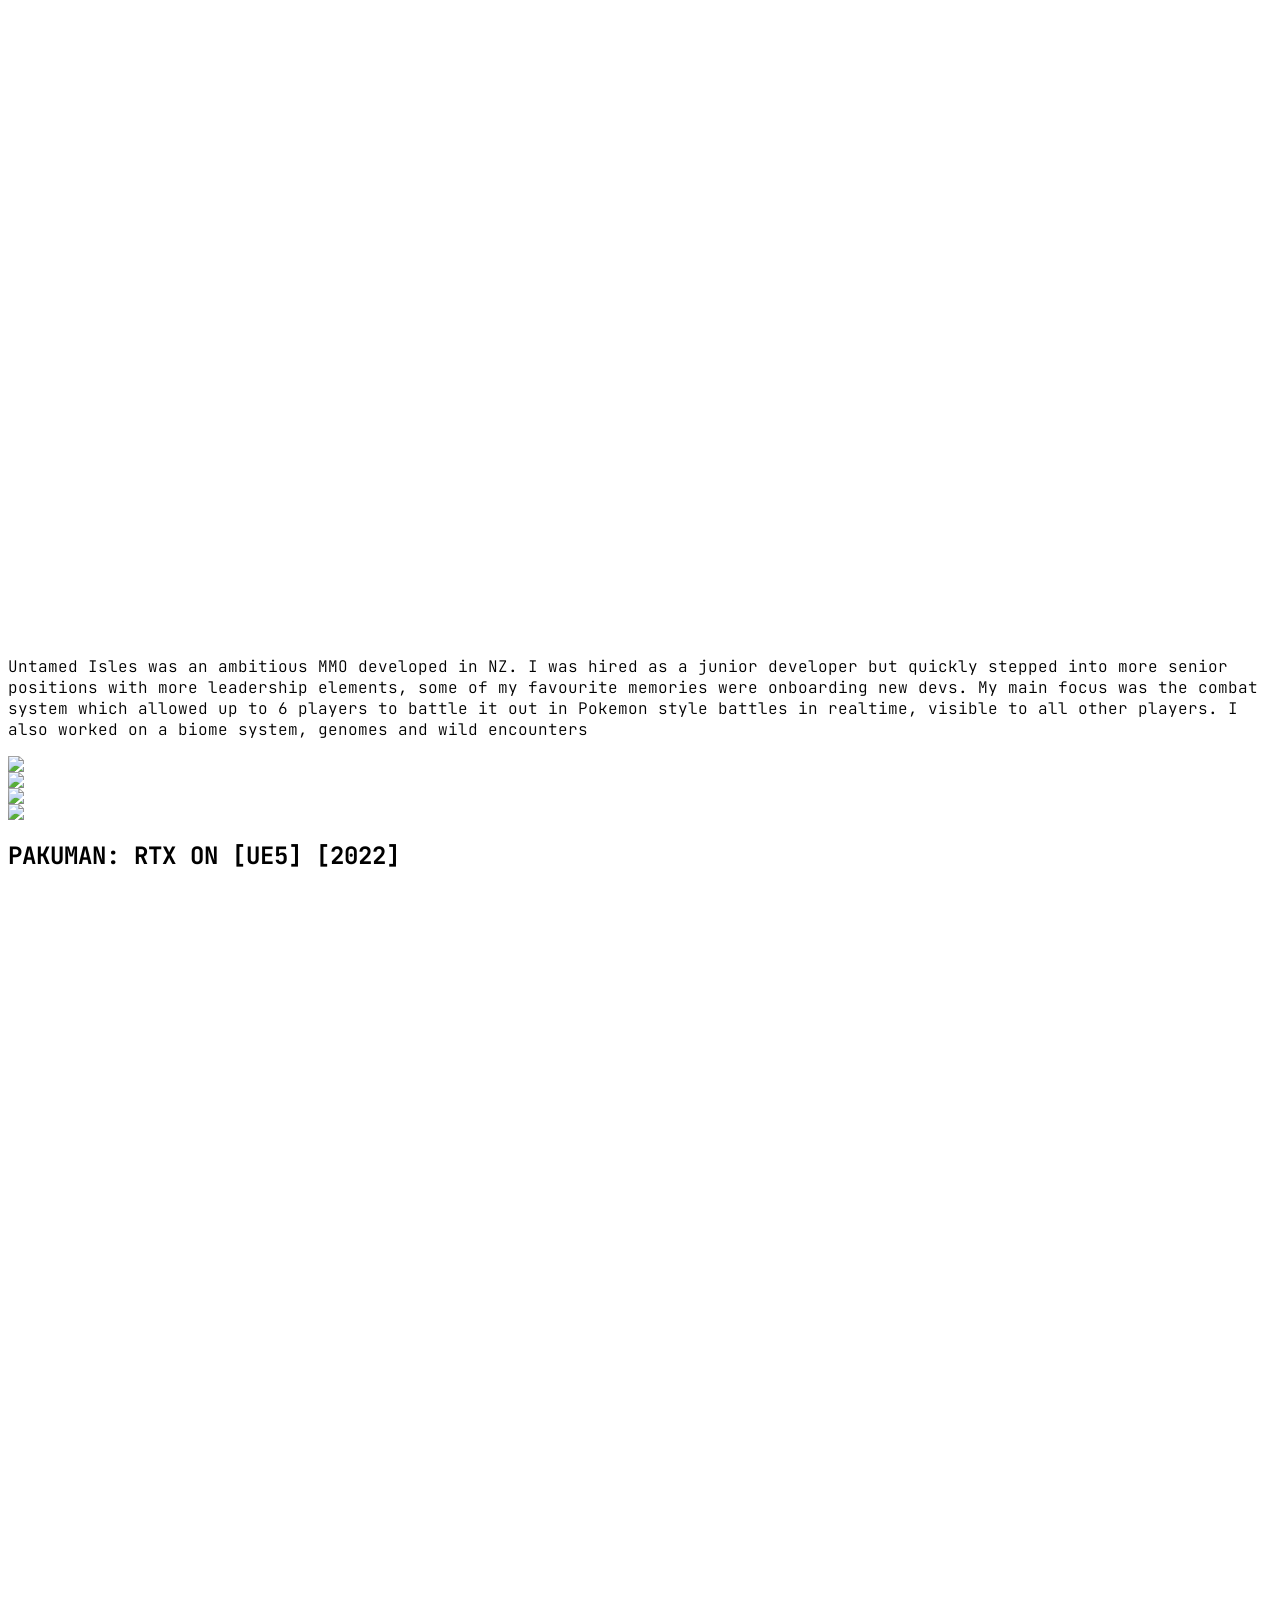
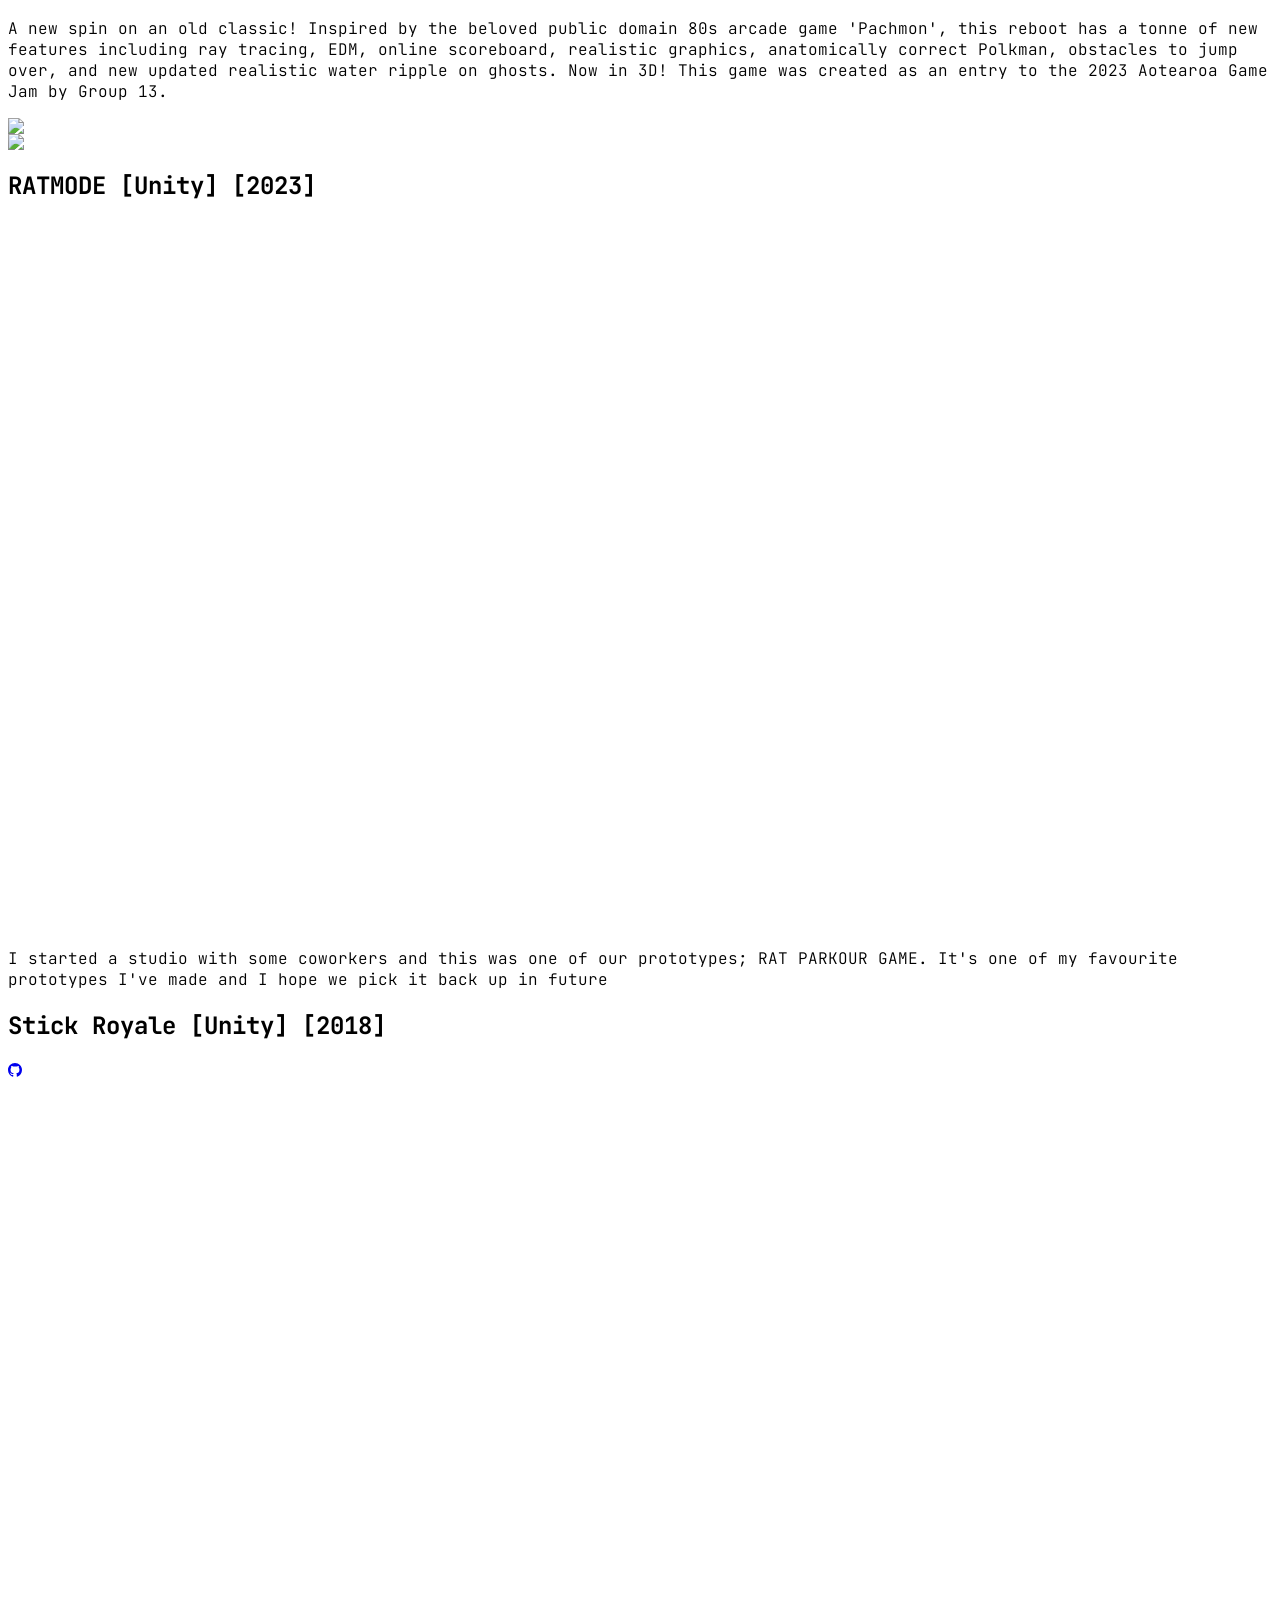
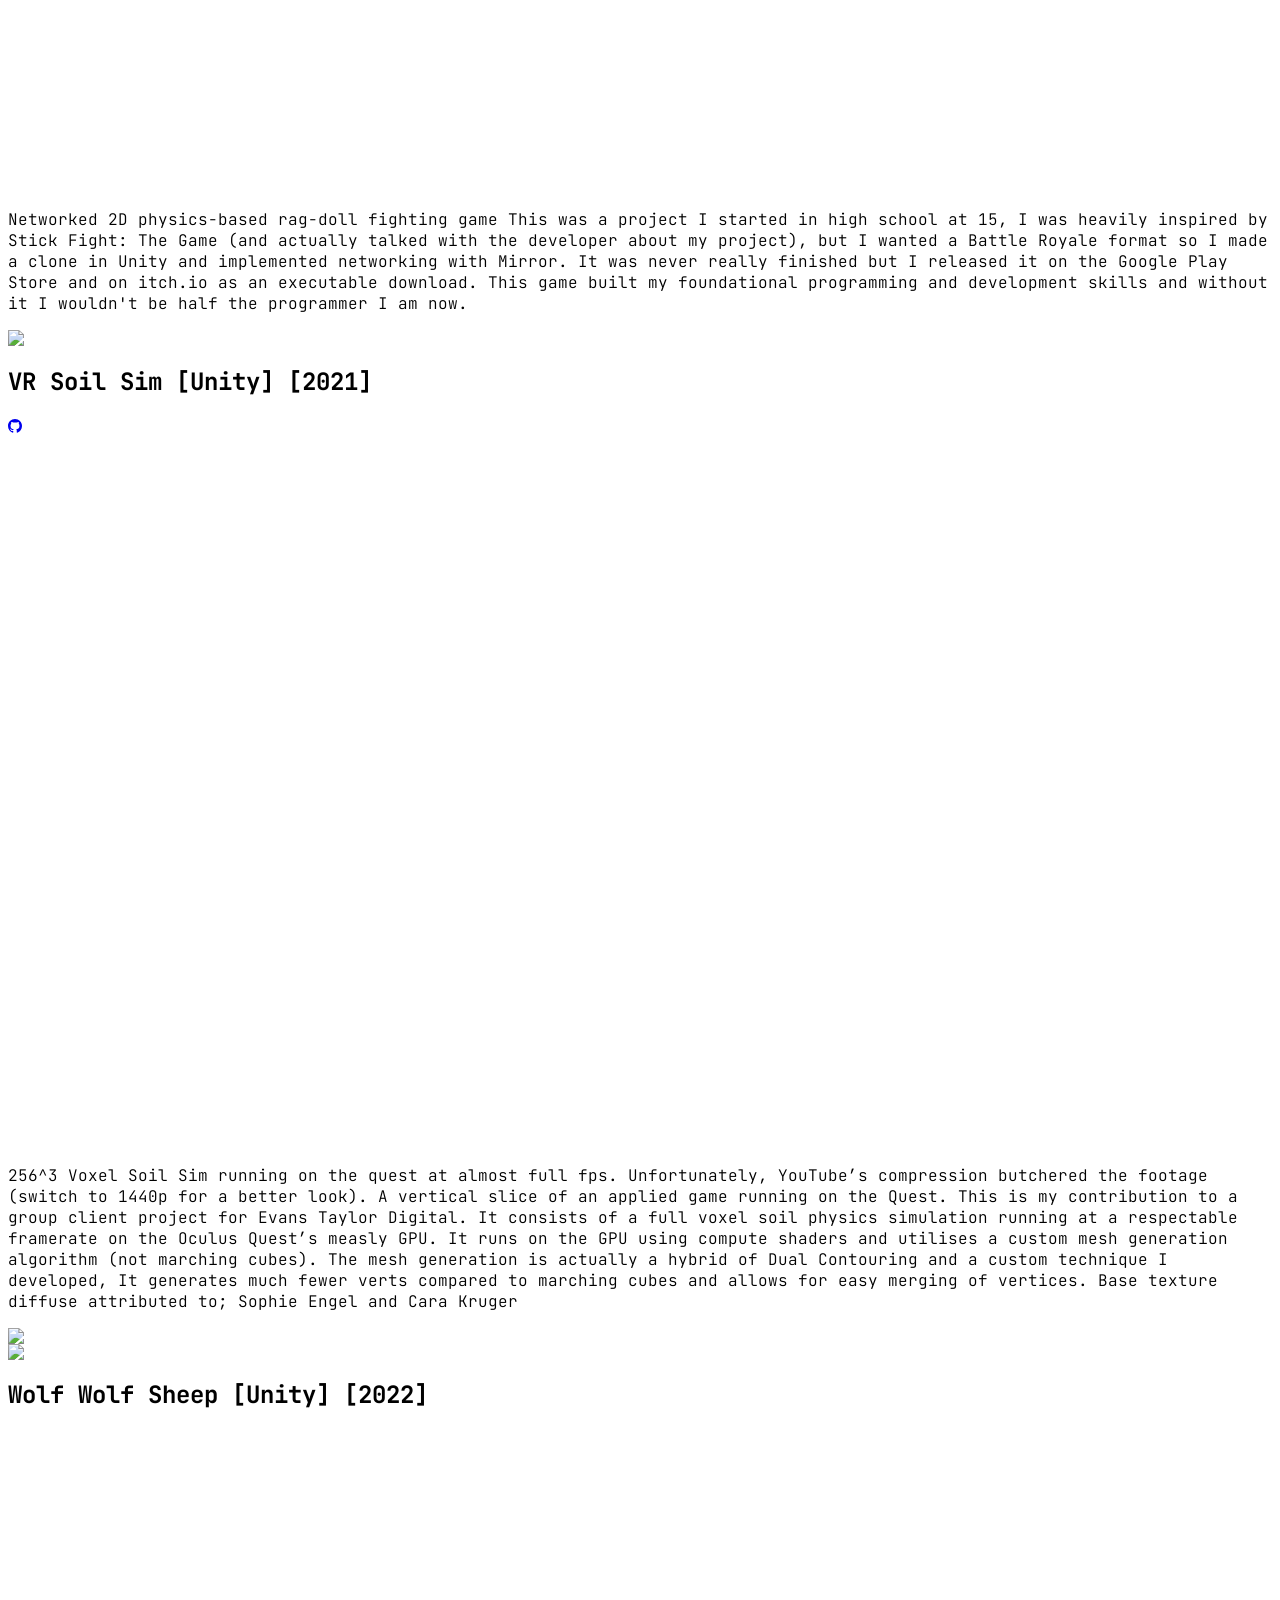
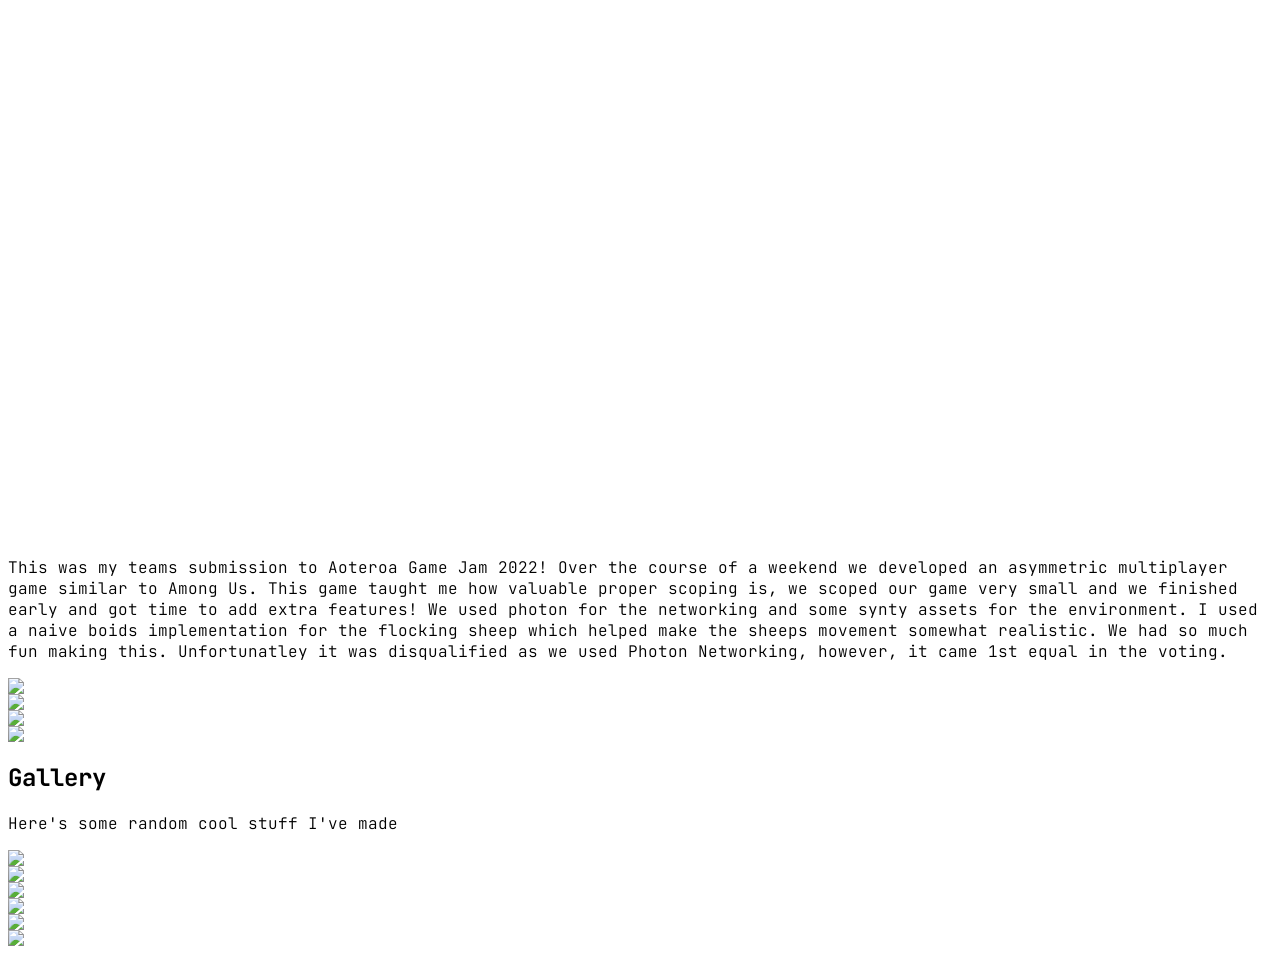
==== commit bc51b392: "feat: added personal projects" ====
--- a/index.html
+++ b/index.html
@@ -27,20 +27,49 @@
             @media (max-width: 600px) {
                 .media { width: calc(50%); }
             }
+            .nav-btn {
+                cursor: pointer;
+                background: none;
+                border: none;
+                padding: 0;
+                color: rgb(113 113 122);
+                transition: color 0.2s;
+            }
+            .nav-btn:hover {
+                color: rgb(161 161 170);
+            }
+            .nav-btn.active {
+                color: rgb(255 255 255);
+            }
         </style>
     </head>
     <body class="bg-black text-zinc-200 text-center">
-        <div class="max-w-7xl mx-auto px-16 sm:px-8 max-sm:px-4 pt-6 flex justify-center items-center">
-            <a href="https://github.com/KeesTucker" target="_blank" rel="noopener noreferrer"
-               class="flex items-center gap-2 px-4 py-2 rounded-lg border border-zinc-800 text-zinc-400 hover:text-white hover:border-zinc-600 transition-colors text-sm tracking-widest uppercase">
-                <svg xmlns="http://www.w3.org/2000/svg" width="18" height="18" viewBox="0 0 24 24" fill="currentColor">
-                    <path d="M12 0C5.374 0 0 5.373 0 12c0 5.302 3.438 9.8 8.207 11.387.599.111.793-.261.793-.577v-2.234c-3.338.726-4.033-1.416-4.033-1.416-.546-1.387-1.333-1.756-1.333-1.756-1.089-.745.083-.729.083-.729 1.205.084 1.839 1.237 1.839 1.237 1.07 1.834 2.807 1.304 3.492.997.107-.775.418-1.305.762-1.604-2.665-.305-5.467-1.334-5.467-5.931 0-1.311.469-2.381 1.236-3.221-.124-.303-.535-1.524.117-3.176 0 0 1.008-.322 3.301 1.23A11.509 11.509 0 0 1 12 5.803c1.02.005 2.047.138 3.006.404 2.291-1.552 3.297-1.23 3.297-1.23.653 1.653.242 2.874.118 3.176.77.84 1.235 1.911 1.235 3.221 0 4.609-2.807 5.624-5.479 5.929.43.372.823 1.102.823 2.222v3.293c0 .319.192.694.801.576C20.566 21.797 24 17.3 24 12c0-6.627-5.373-12-12-12z"/>
-                </svg>
-                Kees Tucker
-            </a>
-        </div>
-        <div id="contentContainer" class="max-w-7xl mx-auto px-16 sm:px-8 max-sm:px-4">
-            <!-- Dynamic content will be appended here -->
+
+        <!-- Left nav (desktop) -->
+        <nav class="fixed left-0 top-0 h-screen hidden md:flex flex-col justify-center gap-6 pl-8 w-36 z-50">
+            <button class="nav-btn text-sm tracking-widest uppercase text-left" data-page="portfolio">Portfolio</button>
+            <button class="nav-btn text-sm tracking-widest uppercase text-left" data-page="tinkering">Tinkering</button>
+        </nav>
+
+        <!-- Bottom nav (mobile) -->
+        <nav class="fixed bottom-4 left-1/2 -translate-x-1/2 flex md:hidden gap-6 px-6 py-3 bg-zinc-900/90 backdrop-blur-sm border border-zinc-800 rounded-xl z-50" style="transform: translateX(-50%);">
+            <button class="nav-btn text-sm tracking-widest uppercase" data-page="portfolio">Portfolio</button>
+            <button class="nav-btn text-sm tracking-widest uppercase" data-page="tinkering">Tinkering</button>
+        </nav>
+
+        <div class="md:pl-36 pb-24 md:pb-0">
+            <div class="max-w-7xl mx-auto px-16 sm:px-8 max-sm:px-4 pt-6 flex justify-center items-center">
+                <a href="https://github.com/KeesTucker" target="_blank" rel="noopener noreferrer"
+                   class="flex items-center gap-2 px-4 py-2 rounded-lg border border-zinc-800 text-zinc-400 hover:text-white hover:border-zinc-600 transition-colors text-sm tracking-widest uppercase">
+                    <svg xmlns="http://www.w3.org/2000/svg" width="18" height="18" viewBox="0 0 24 24" fill="currentColor">
+                        <path d="M12 0C5.374 0 0 5.373 0 12c0 5.302 3.438 9.8 8.207 11.387.599.111.793-.261.793-.577v-2.234c-3.338.726-4.033-1.416-4.033-1.416-.546-1.387-1.333-1.756-1.333-1.756-1.089-.745.083-.729.083-.729 1.205.084 1.839 1.237 1.839 1.237 1.07 1.834 2.807 1.304 3.492.997.107-.775.418-1.305.762-1.604-2.665-.305-5.467-1.334-5.467-5.931 0-1.311.469-2.381 1.236-3.221-.124-.303-.535-1.524.117-3.176 0 0 1.008-.322 3.301 1.23A11.509 11.509 0 0 1 12 5.803c1.02.005 2.047.138 3.006.404 2.291-1.552 3.297-1.23 3.297-1.23.653 1.653.242 2.874.118 3.176.77.84 1.235 1.911 1.235 3.221 0 4.609-2.807 5.624-5.479 5.929.43.372.823 1.102.823 2.222v3.293c0 .319.192.694.801.576C20.566 21.797 24 17.3 24 12c0-6.627-5.373-12-12-12z"/>
+                    </svg>
+                    Kees Tucker
+                </a>
+            </div>
+            <div id="contentContainer" class="max-w-7xl mx-auto px-16 sm:px-8 max-sm:px-4">
+                <!-- Dynamic content will be appended here -->
+            </div>
         </div>
 
         <script src="data.js"></script>
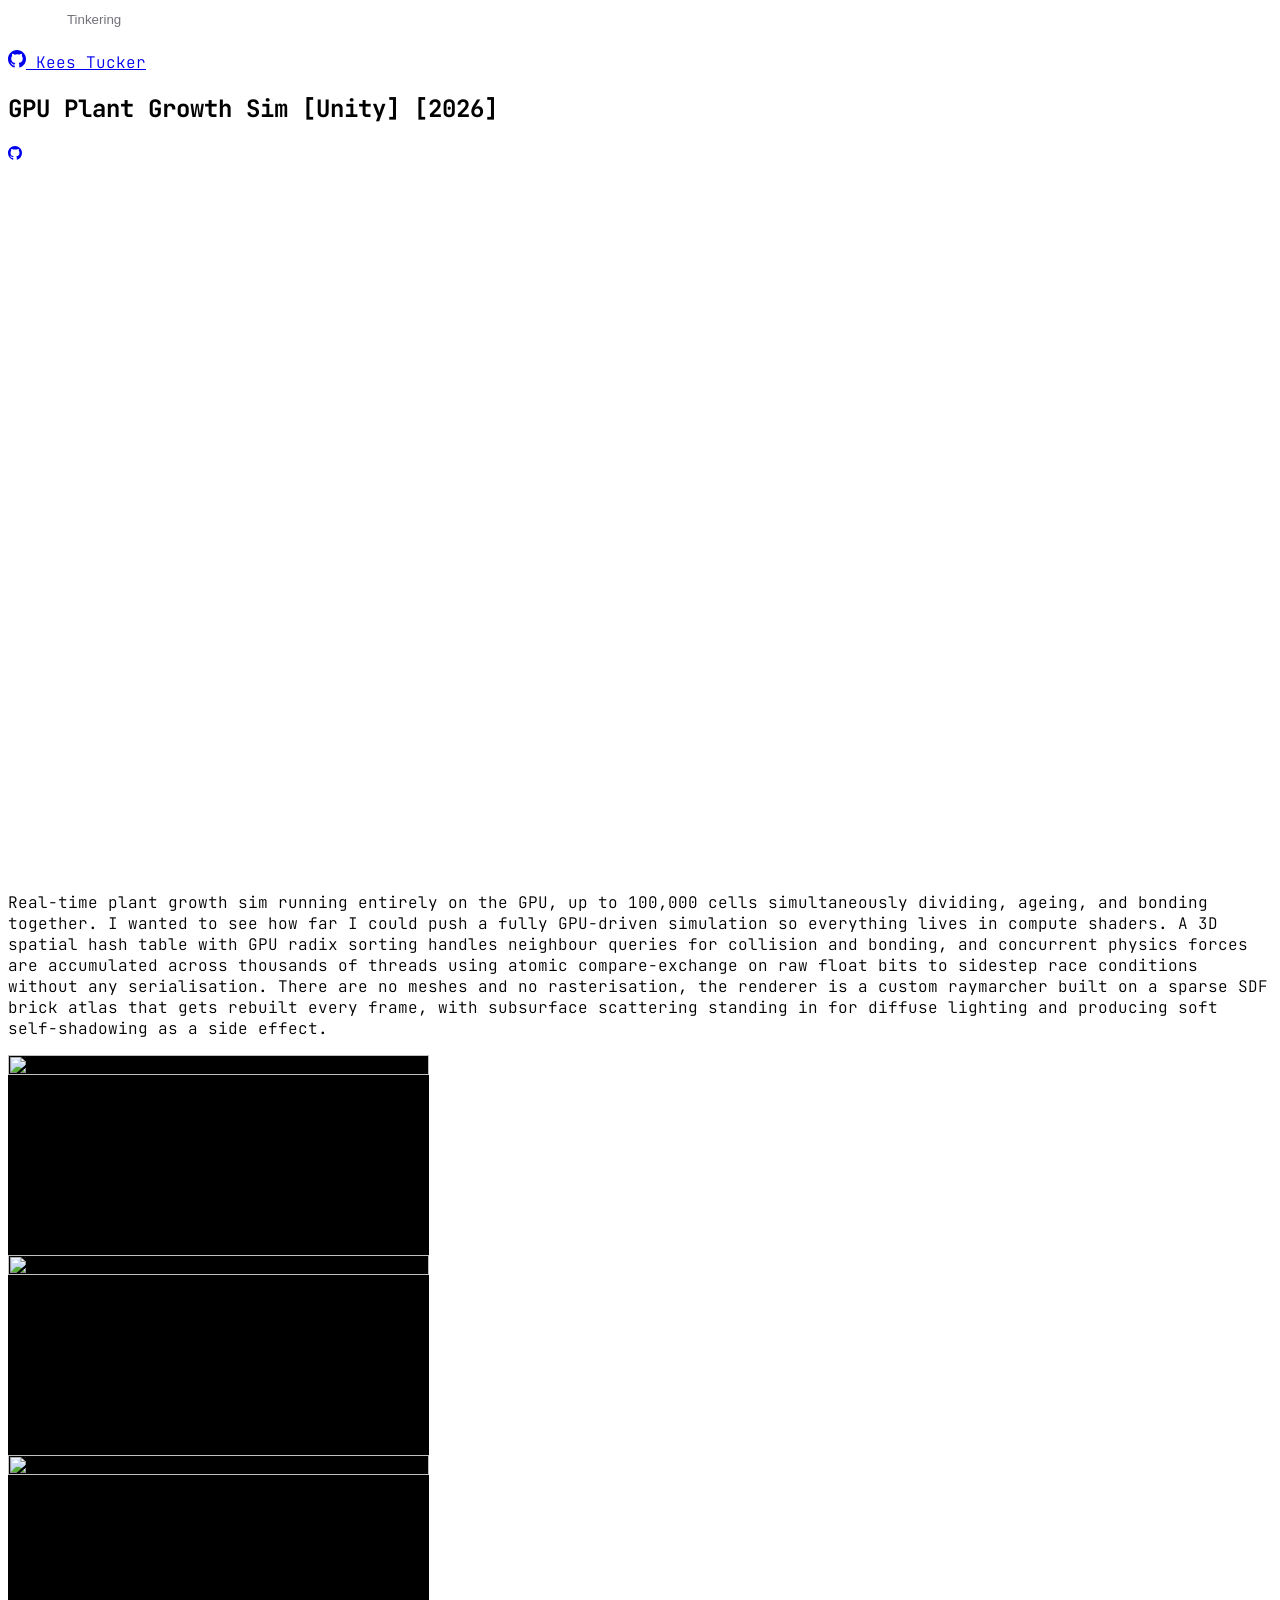
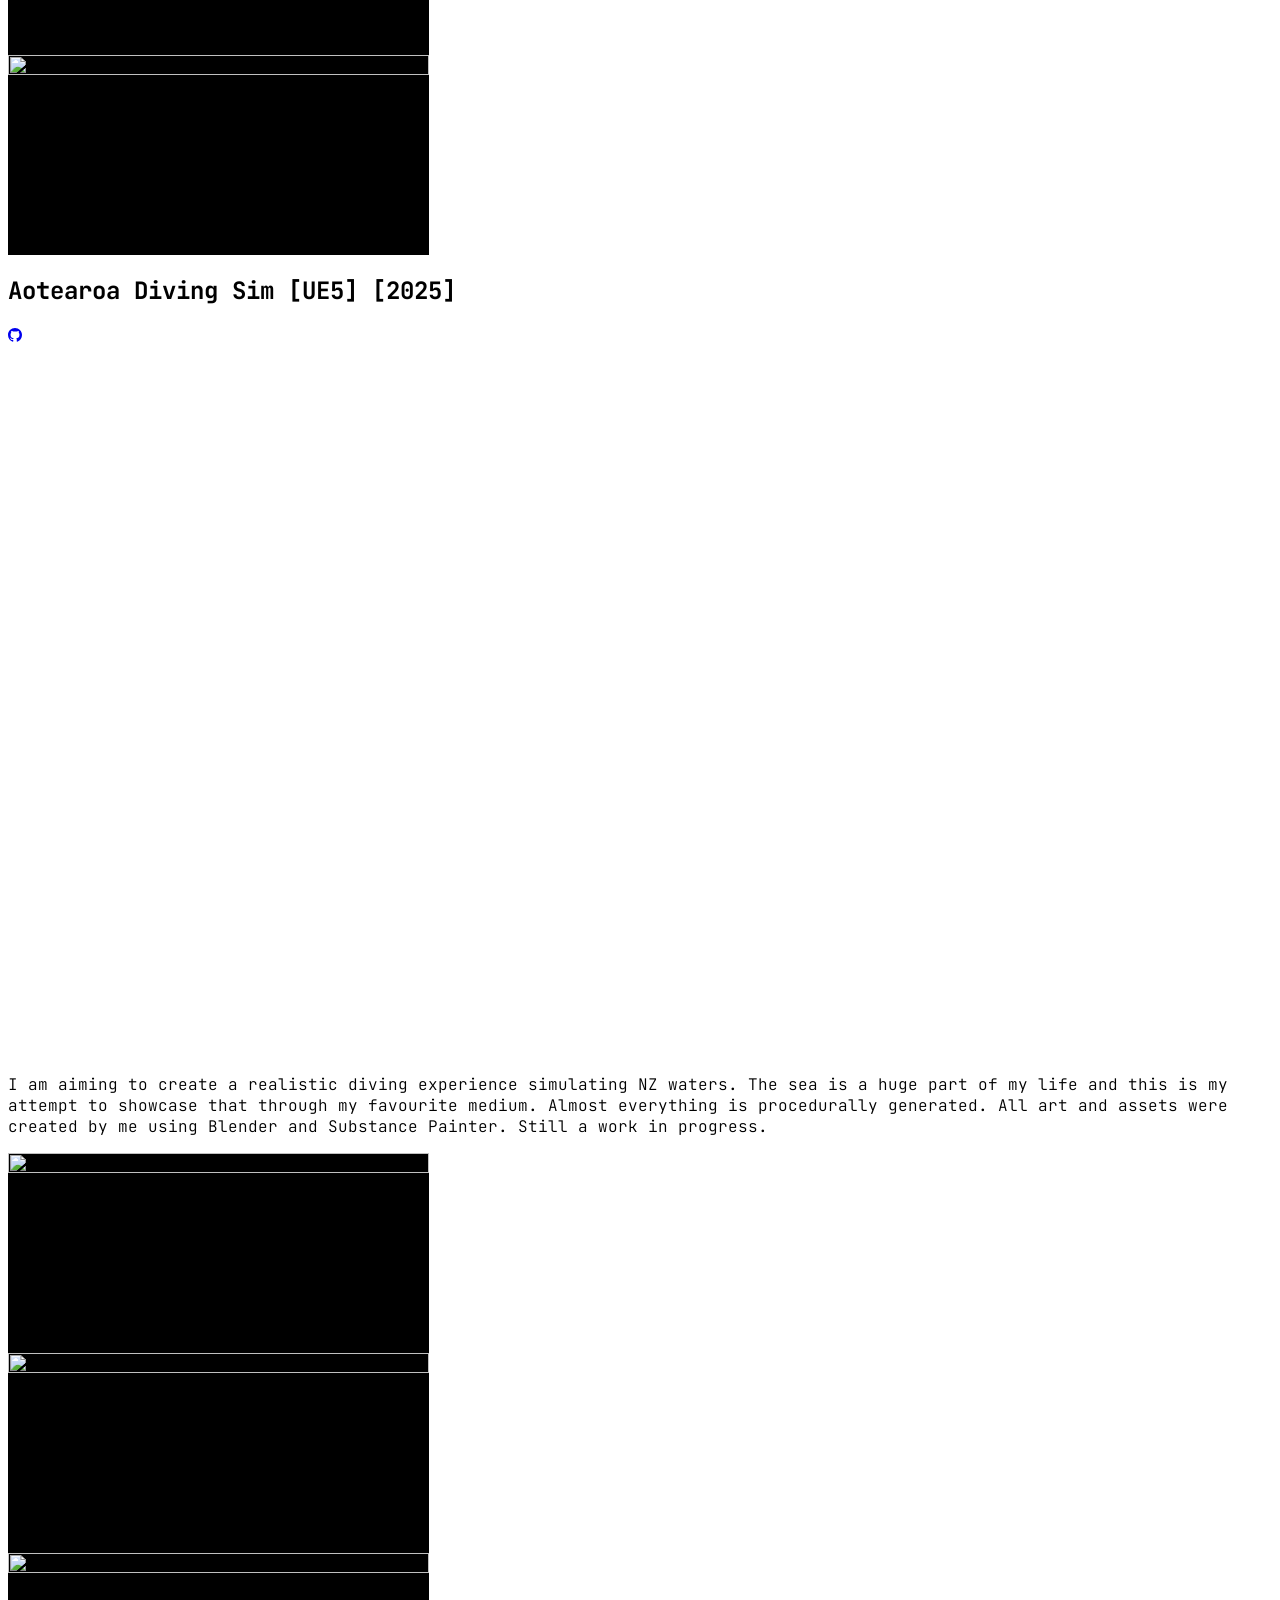
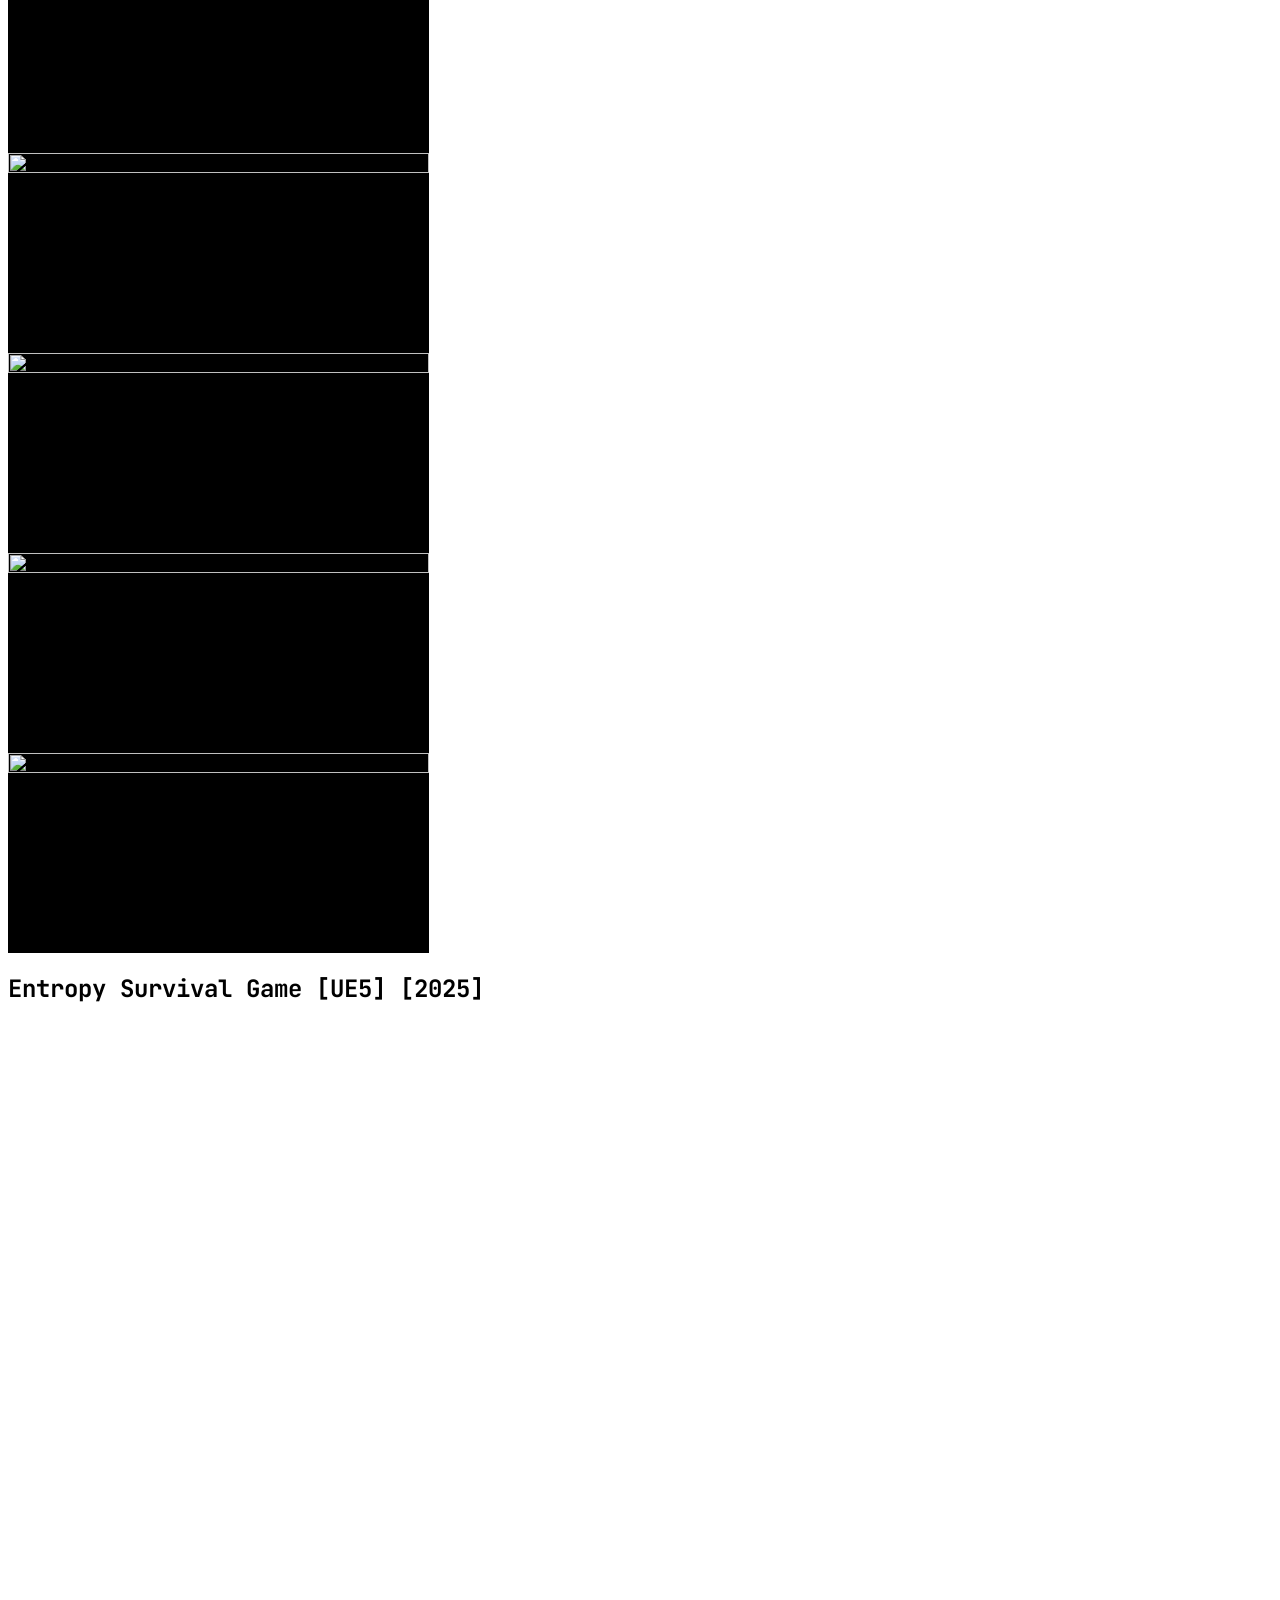
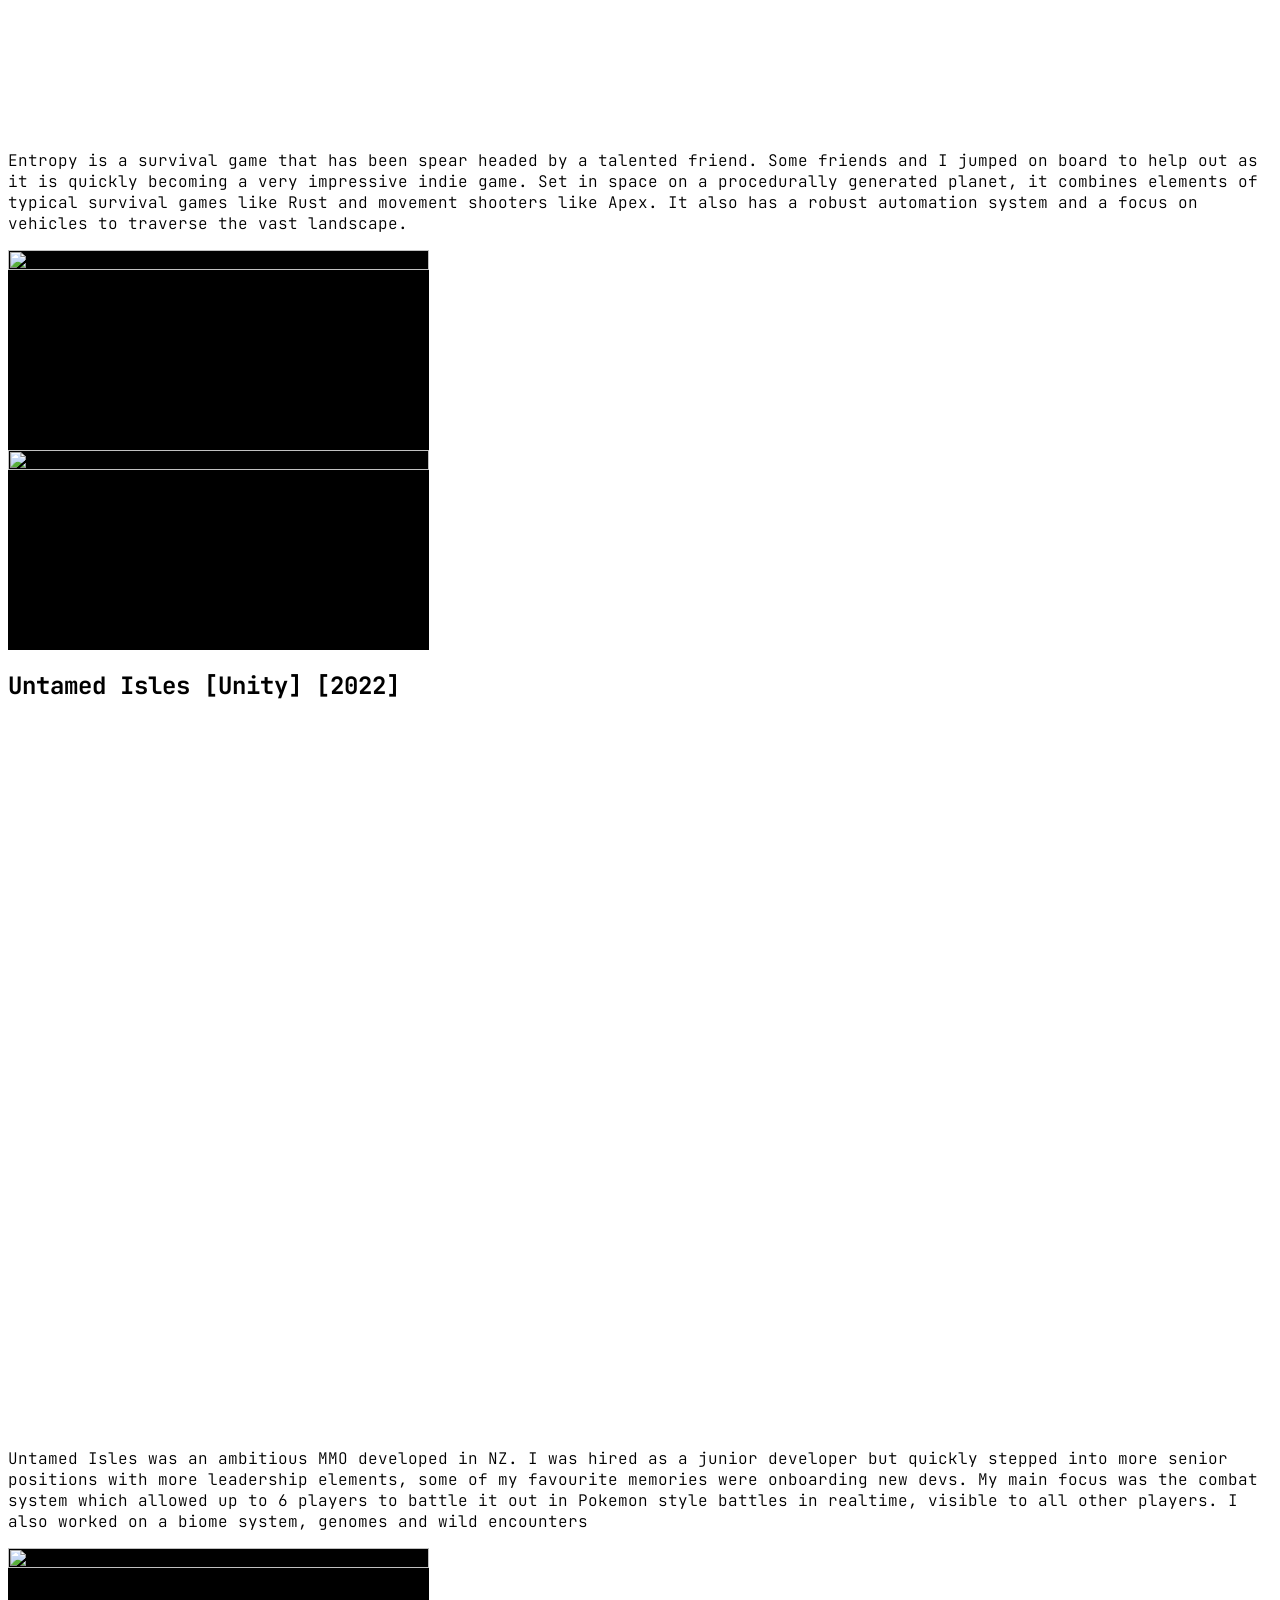
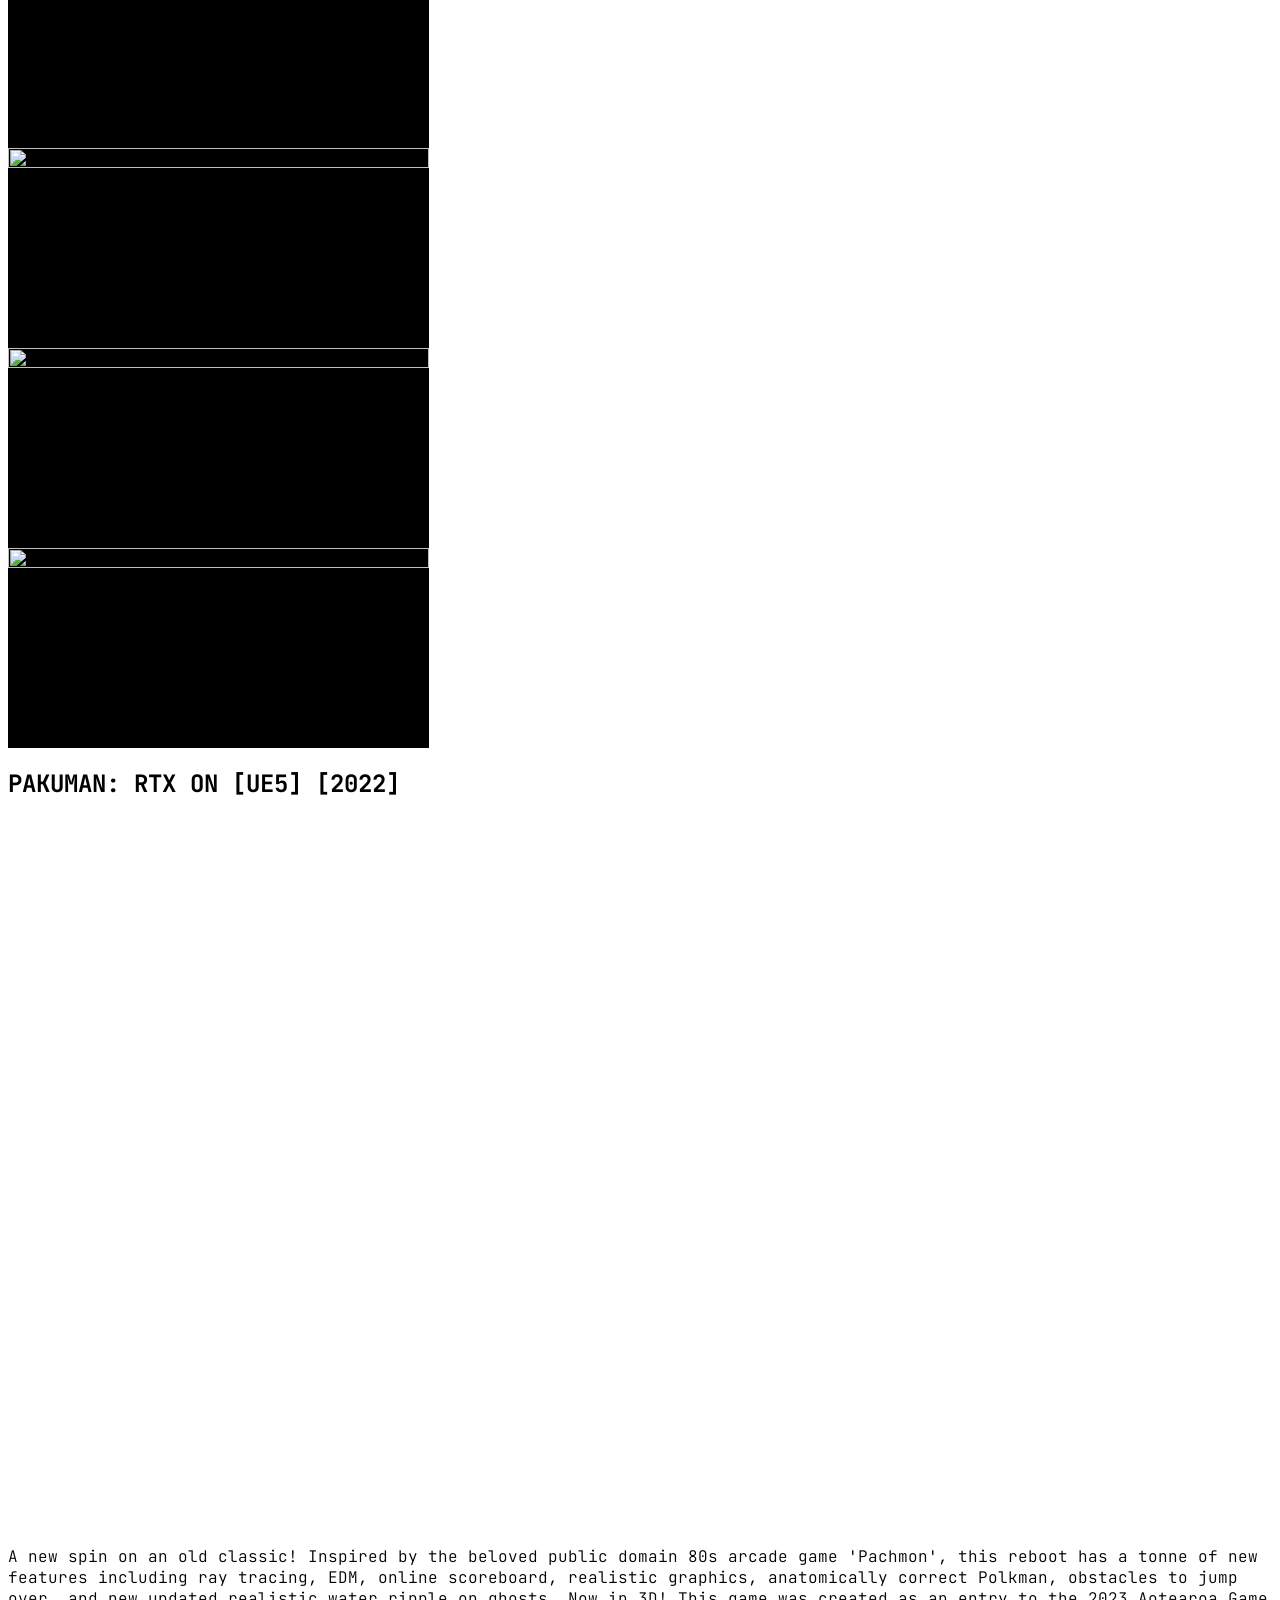
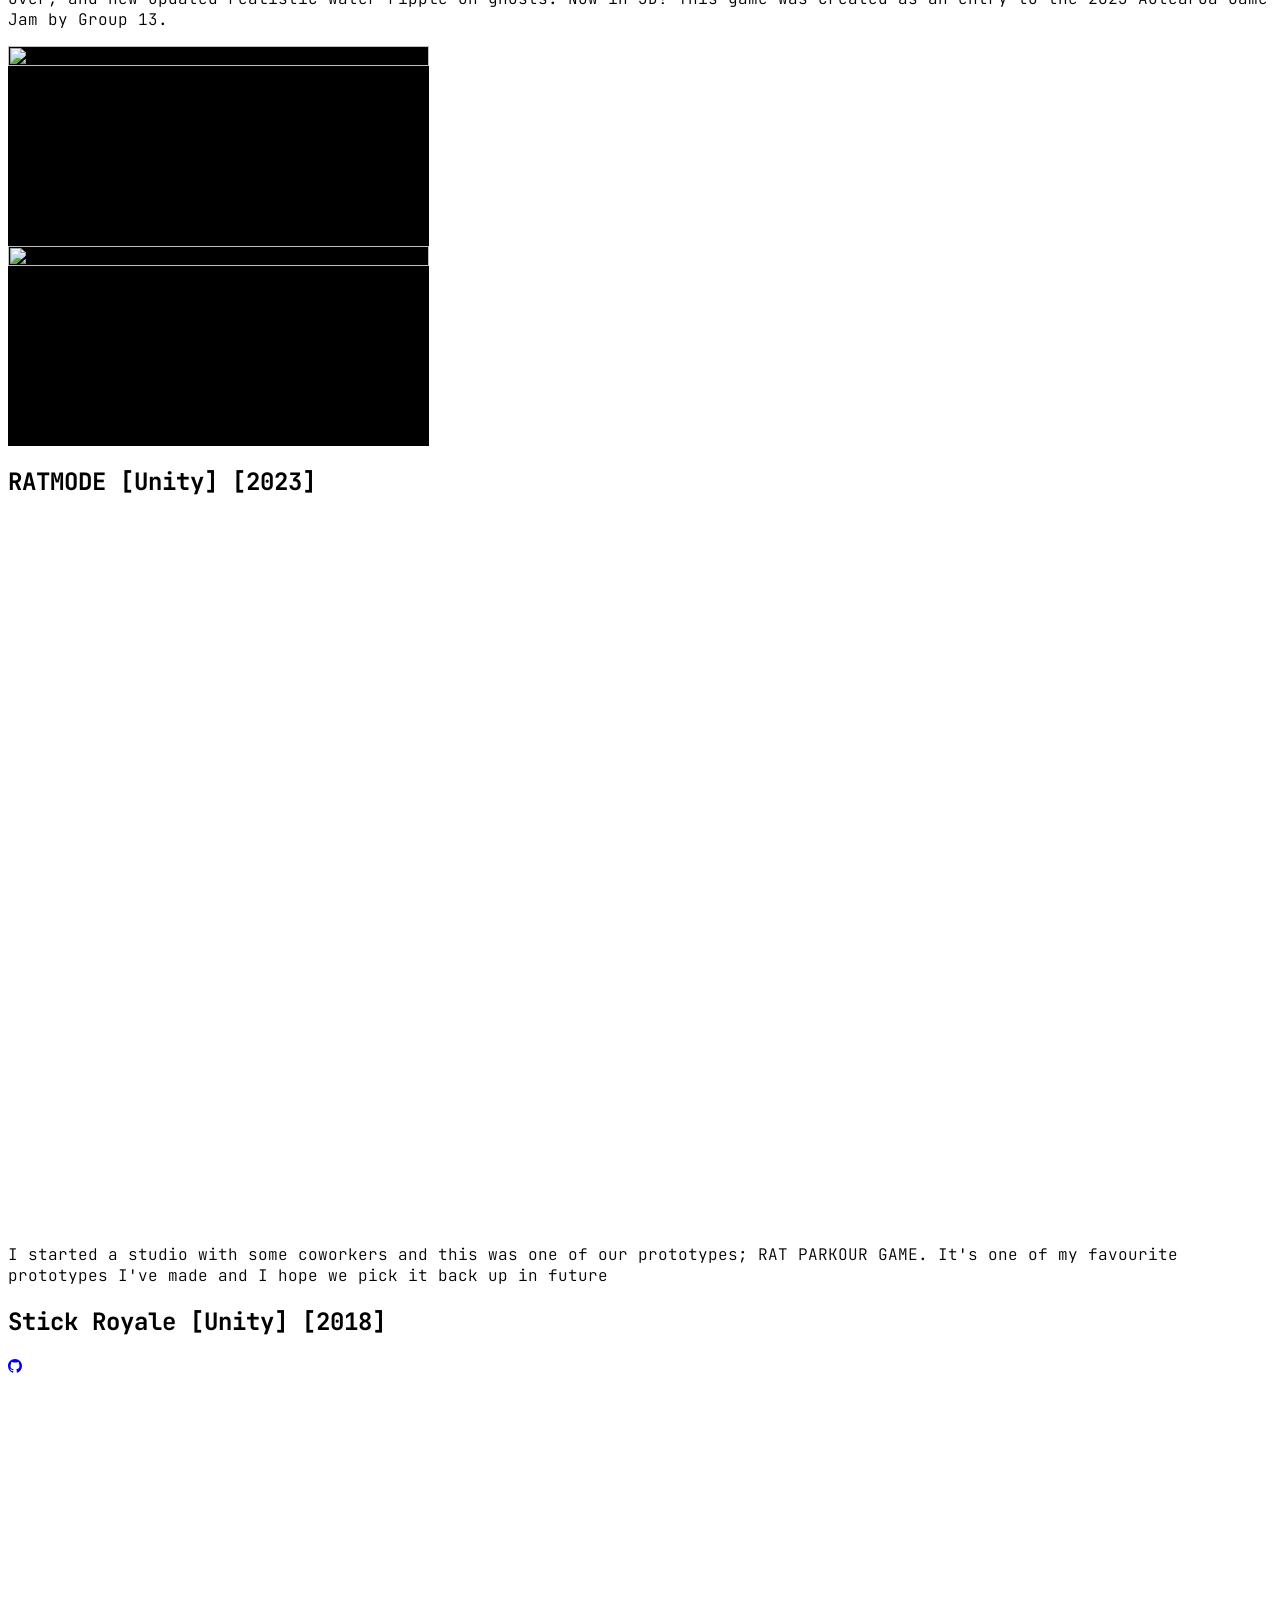
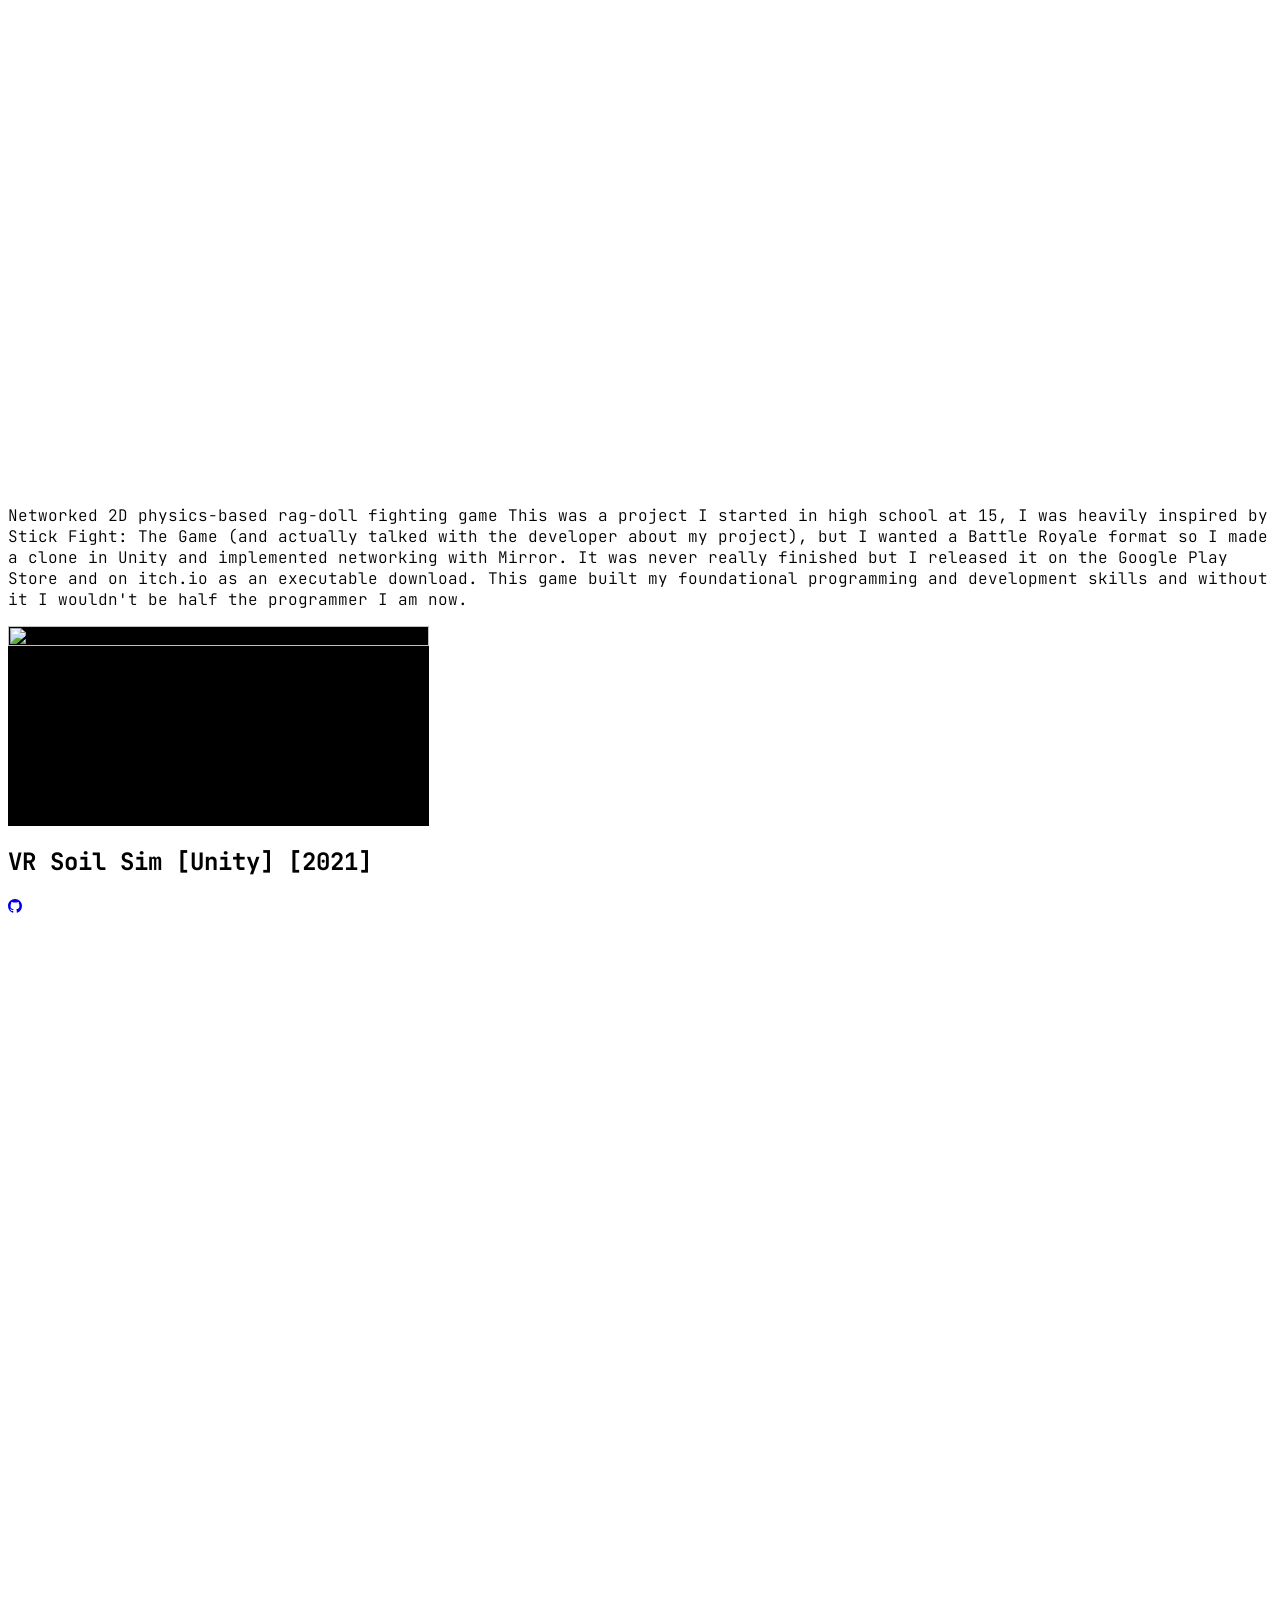
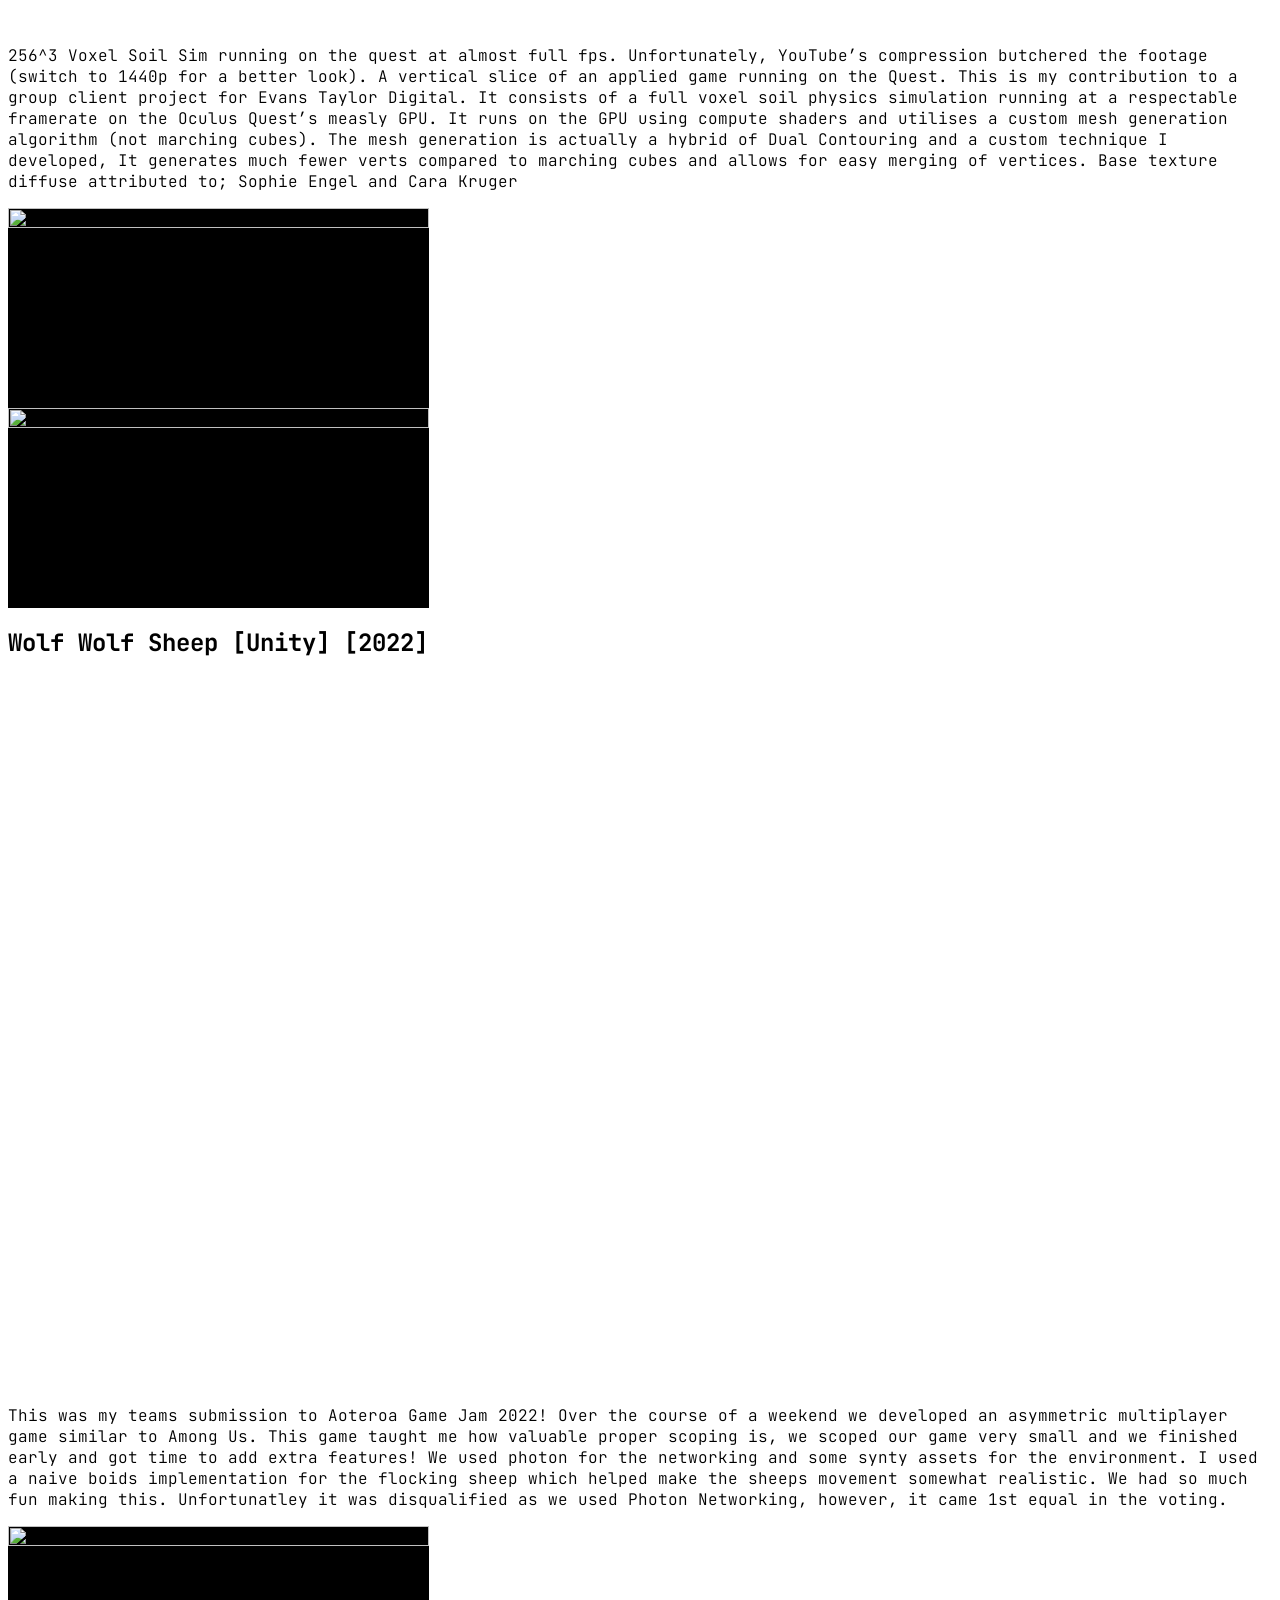
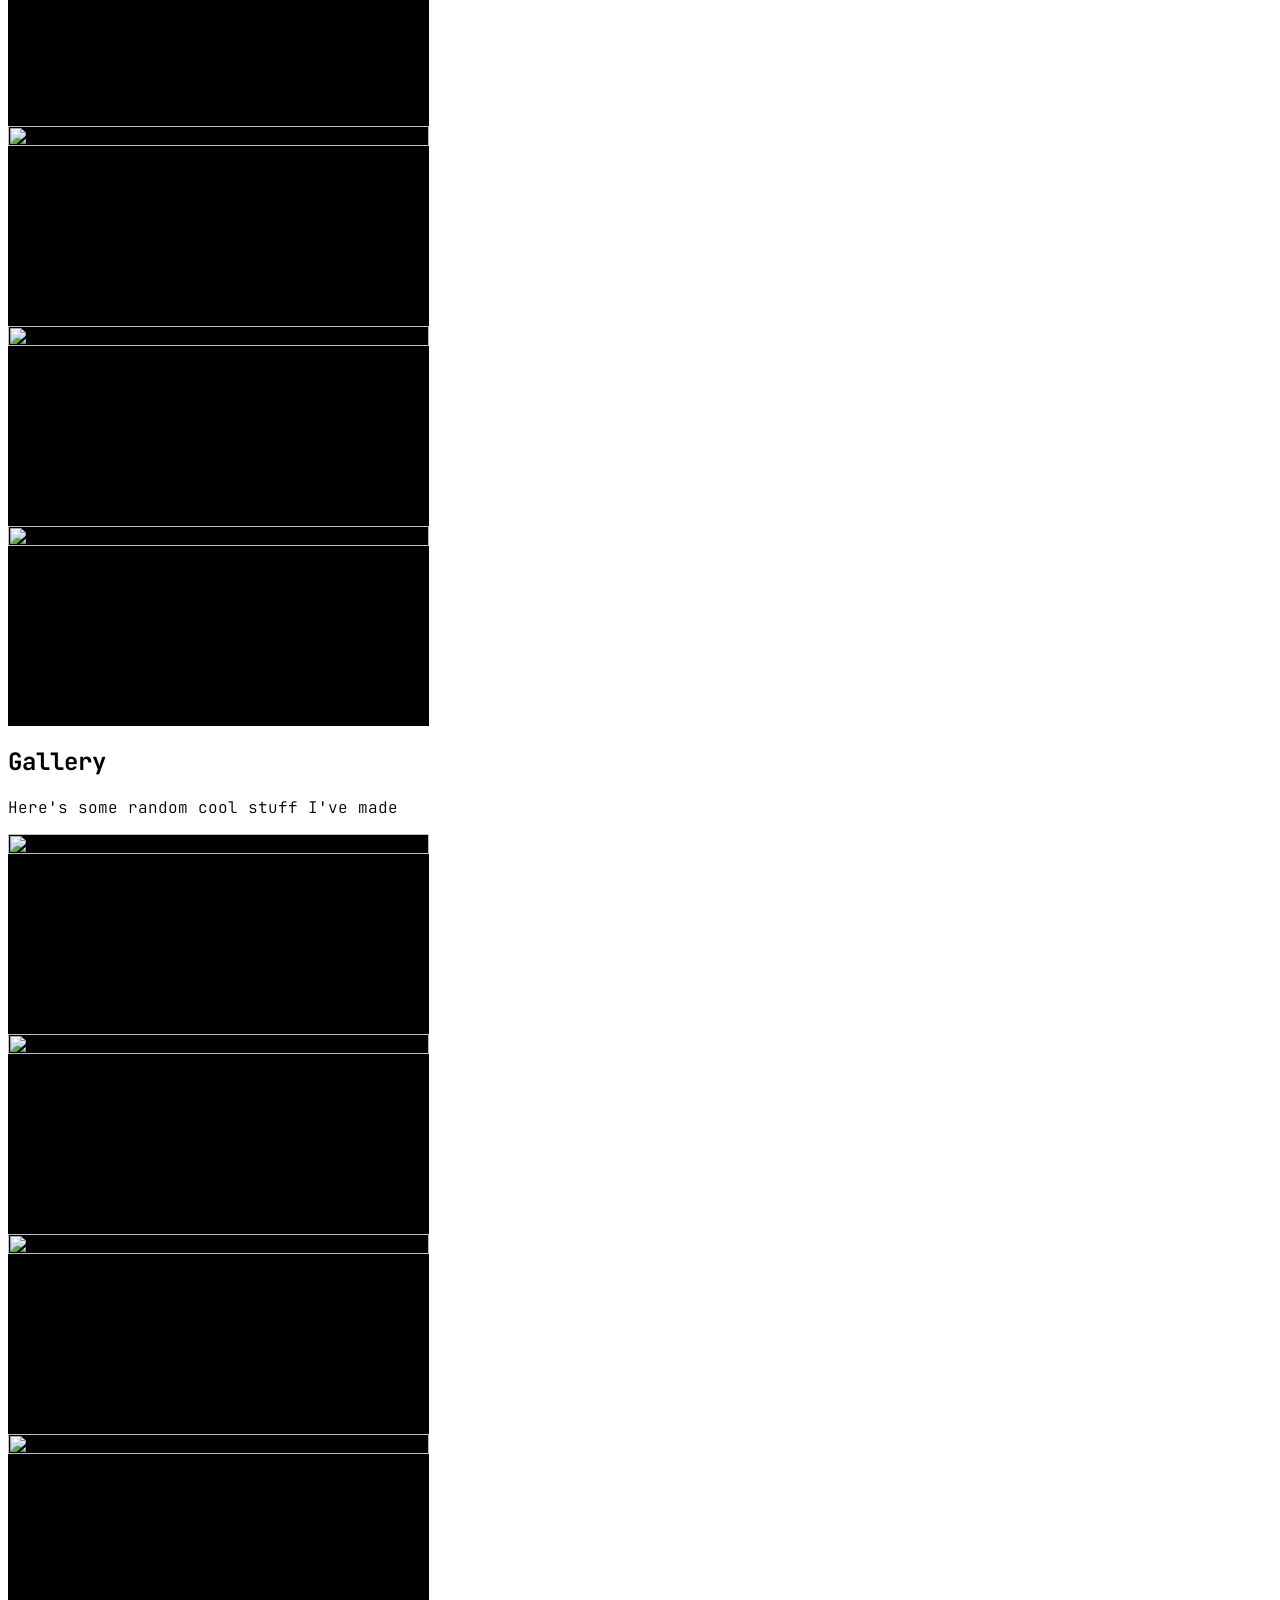
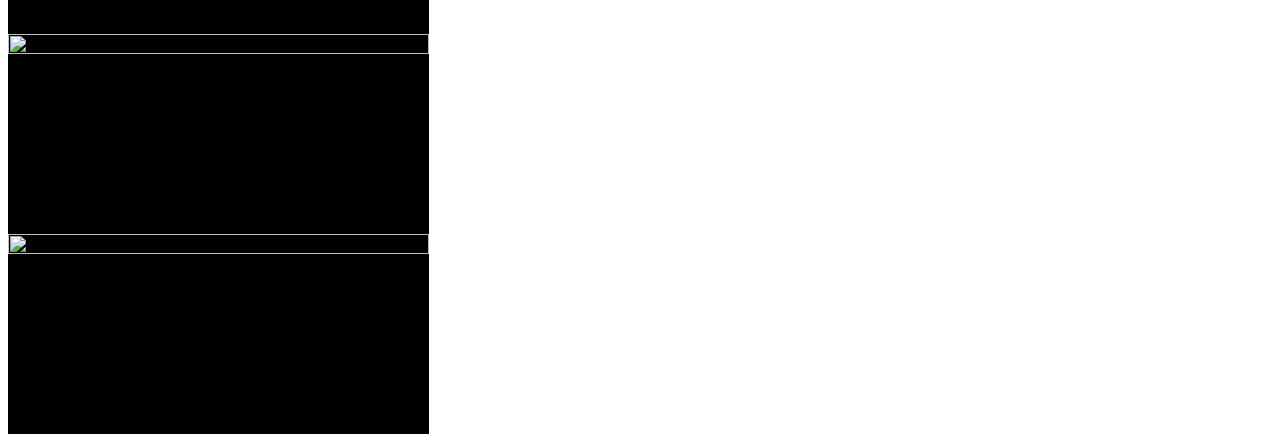
==== commit c5e9bd14: "feat: better image loading" ====
--- a/index.html
+++ b/index.html
@@ -41,6 +41,41 @@
             .nav-btn.active {
                 color: rgb(255 255 255);
             }
+            .img-wrapper {
+                position: relative;
+                background: #000;
+                min-height: 200px;
+            }
+            .img-spinner {
+                position: absolute;
+                top: 50%;
+                left: 50%;
+                width: 20px;
+                height: 20px;
+                margin: -10px 0 0 -10px;
+                border: 2px solid rgba(255,255,255,0.08);
+                border-top-color: rgba(255,255,255,0.3);
+                border-radius: 50%;
+                animation: img-spin 0.8s linear infinite;
+                pointer-events: none;
+            }
+            @keyframes img-spin {
+                to { transform: rotate(360deg); }
+            }
+            .img-loading {
+                opacity: 0;
+                transition: opacity 0.4s ease;
+                width: 100%;
+                height: auto;
+                display: block;
+            }
+            .media.img-wrapper > .img-loading {
+                height: 100%;
+                object-fit: cover;
+            }
+            .img-loading.loaded {
+                opacity: 1;
+            }
         </style>
     </head>
     <body class="bg-black text-zinc-200 text-center">
@@ -72,7 +107,7 @@
             </div>
         </div>
 
-        <script src="data.js"></script>
-        <script src="scripts.js"></script>
+        <script src="data.js?v=3"></script>
+        <script src="scripts.js?v=3"></script>
     </body>
 </html>
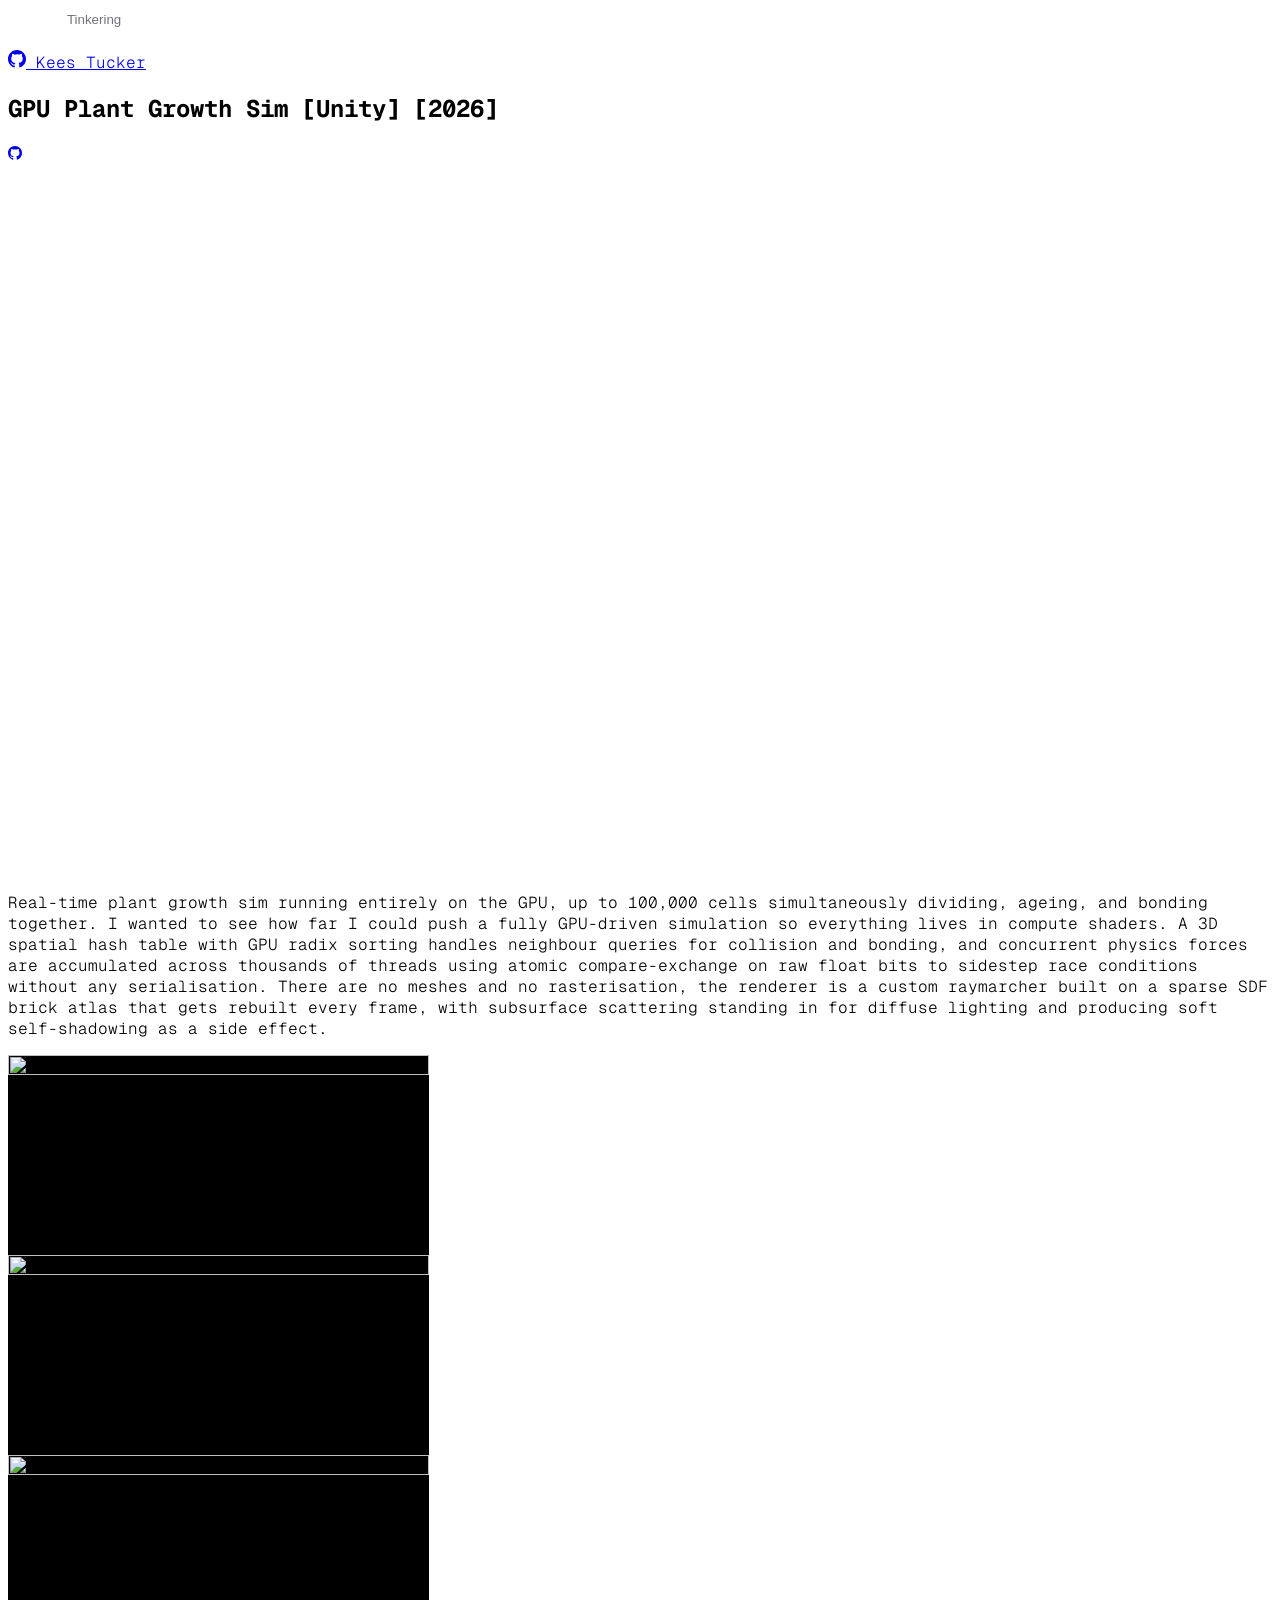
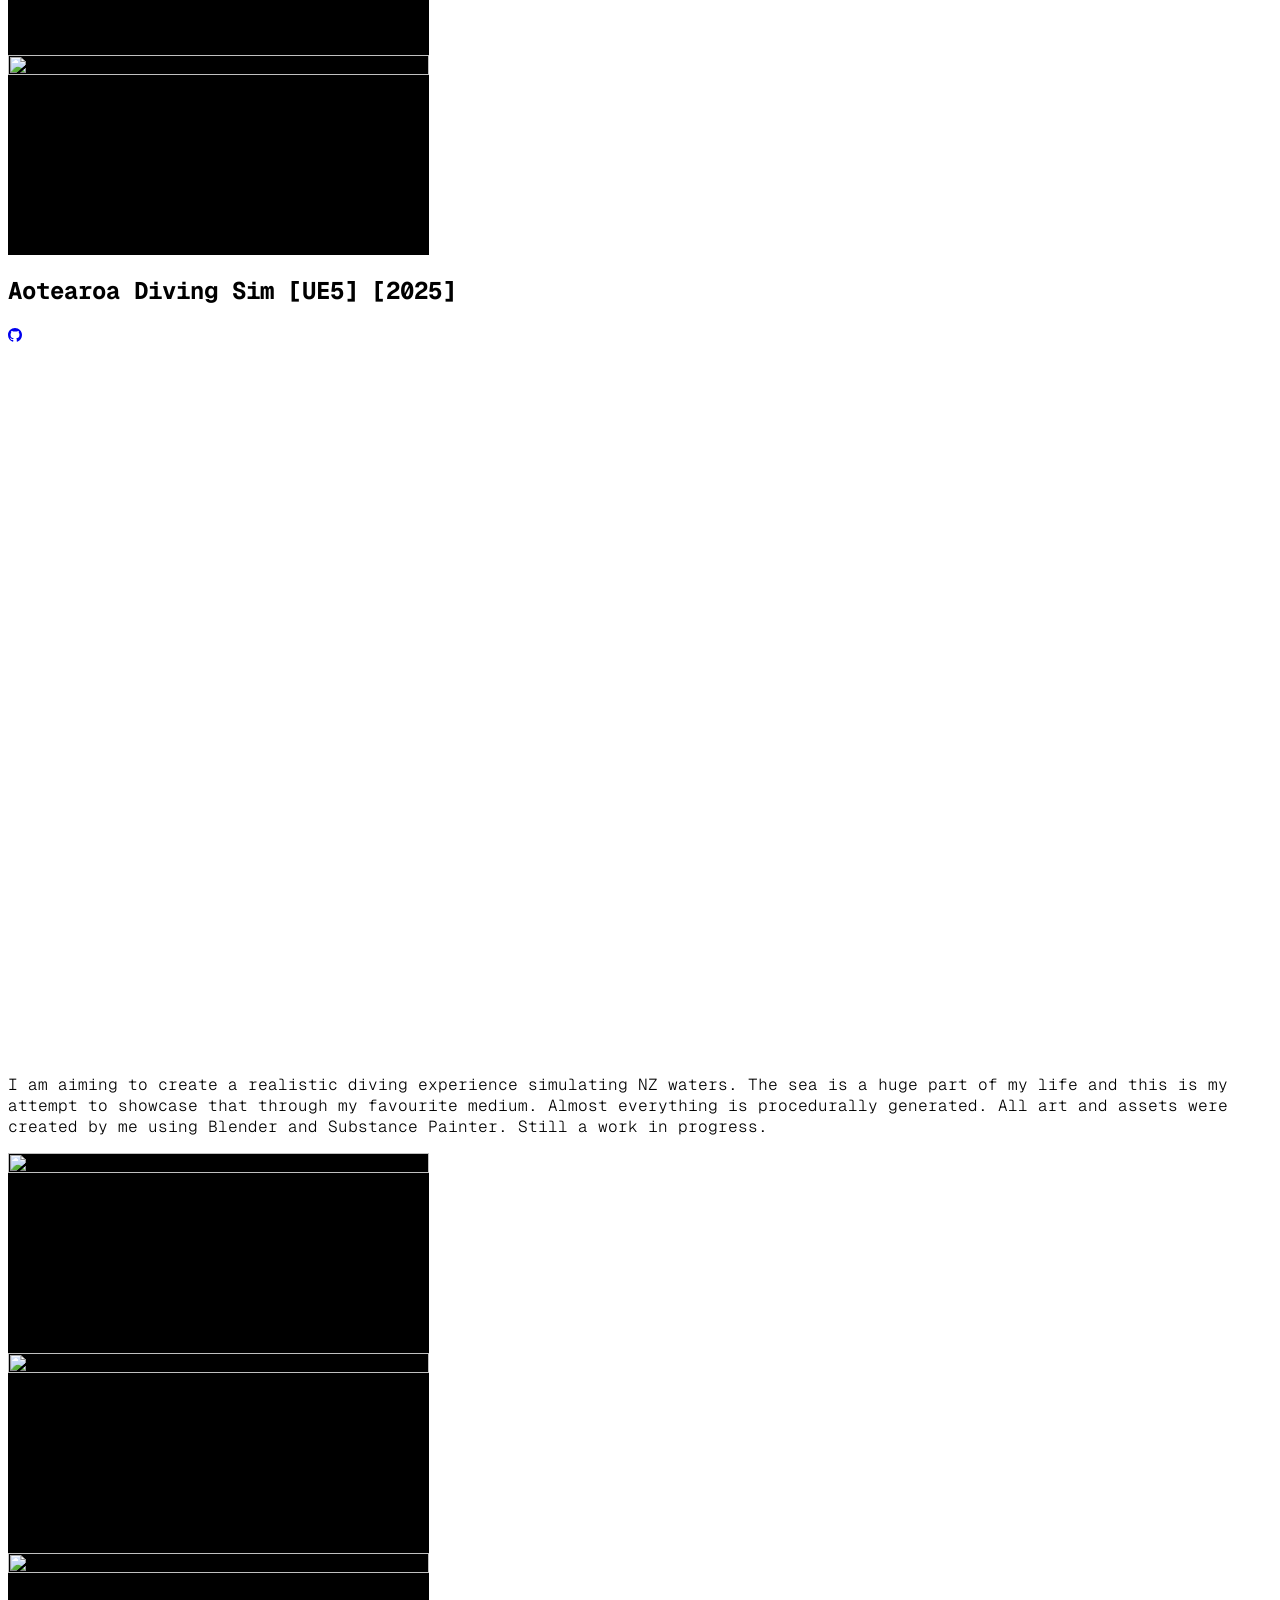
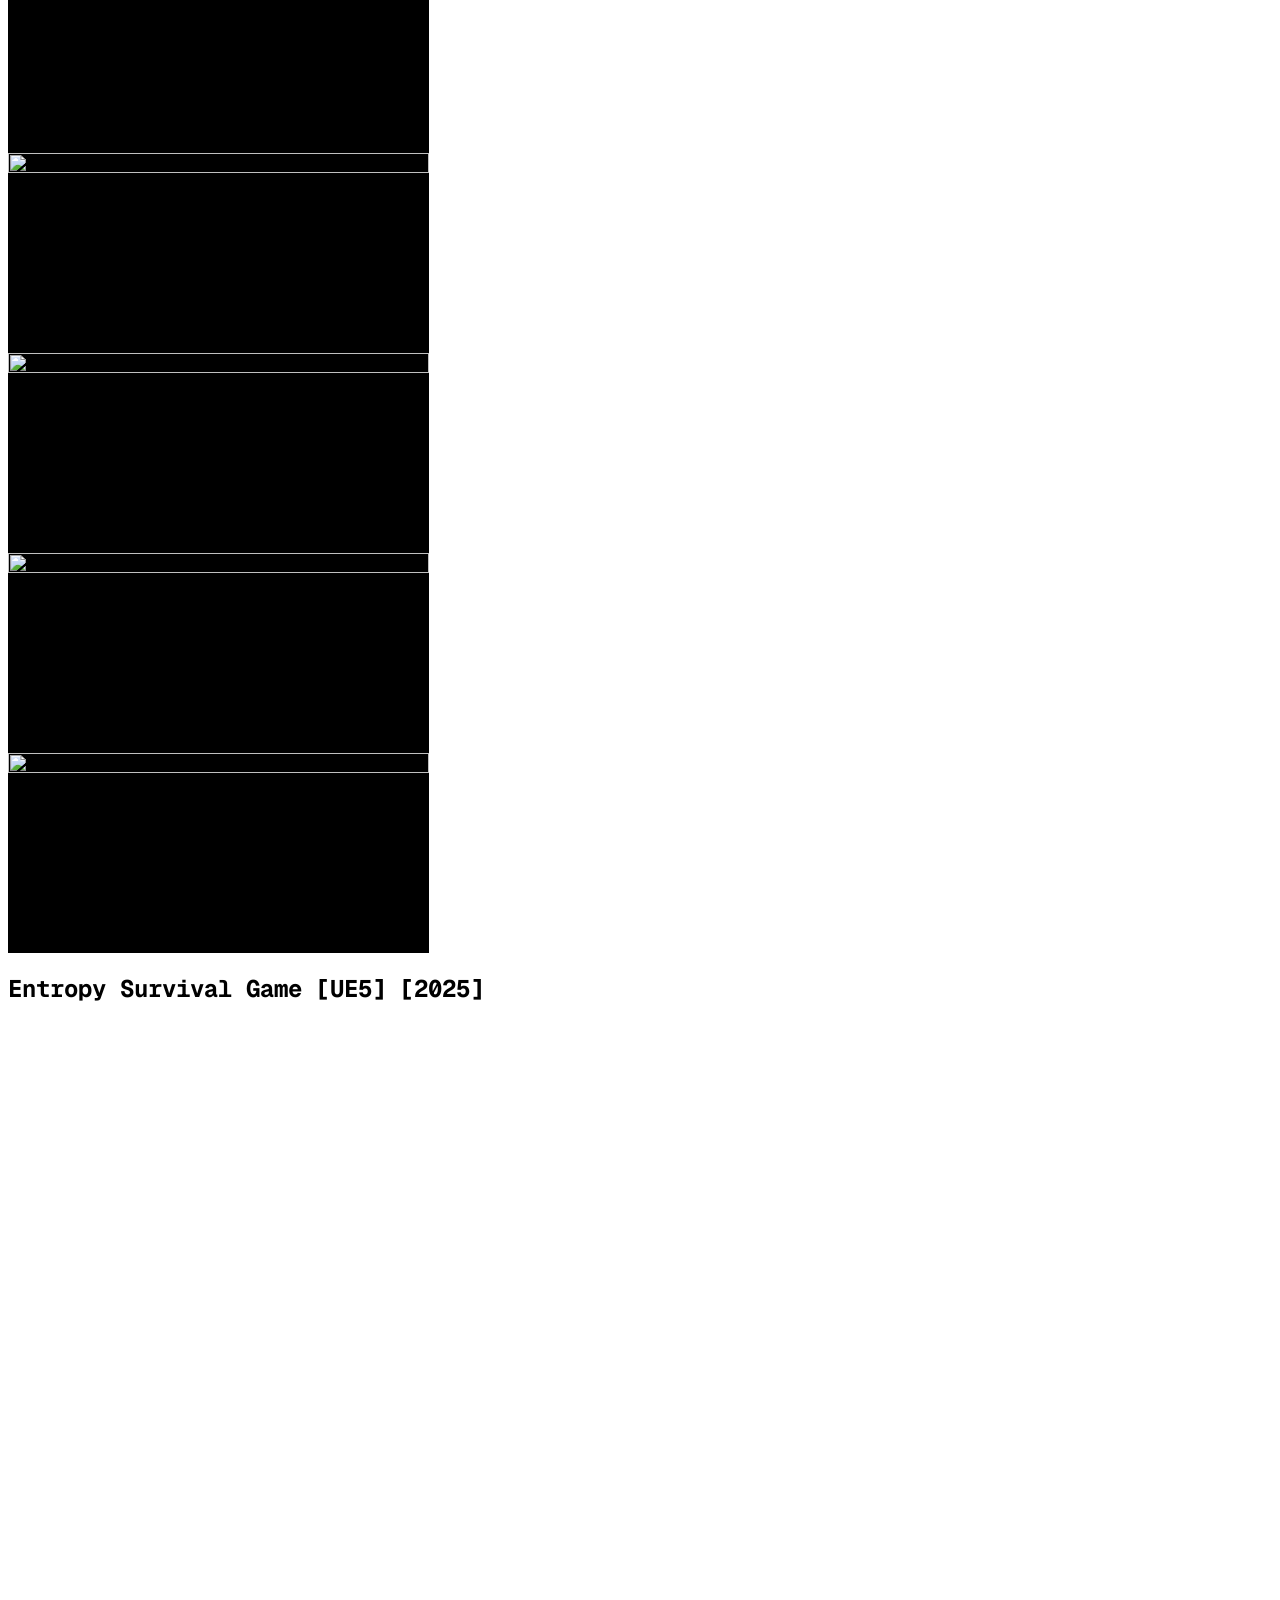
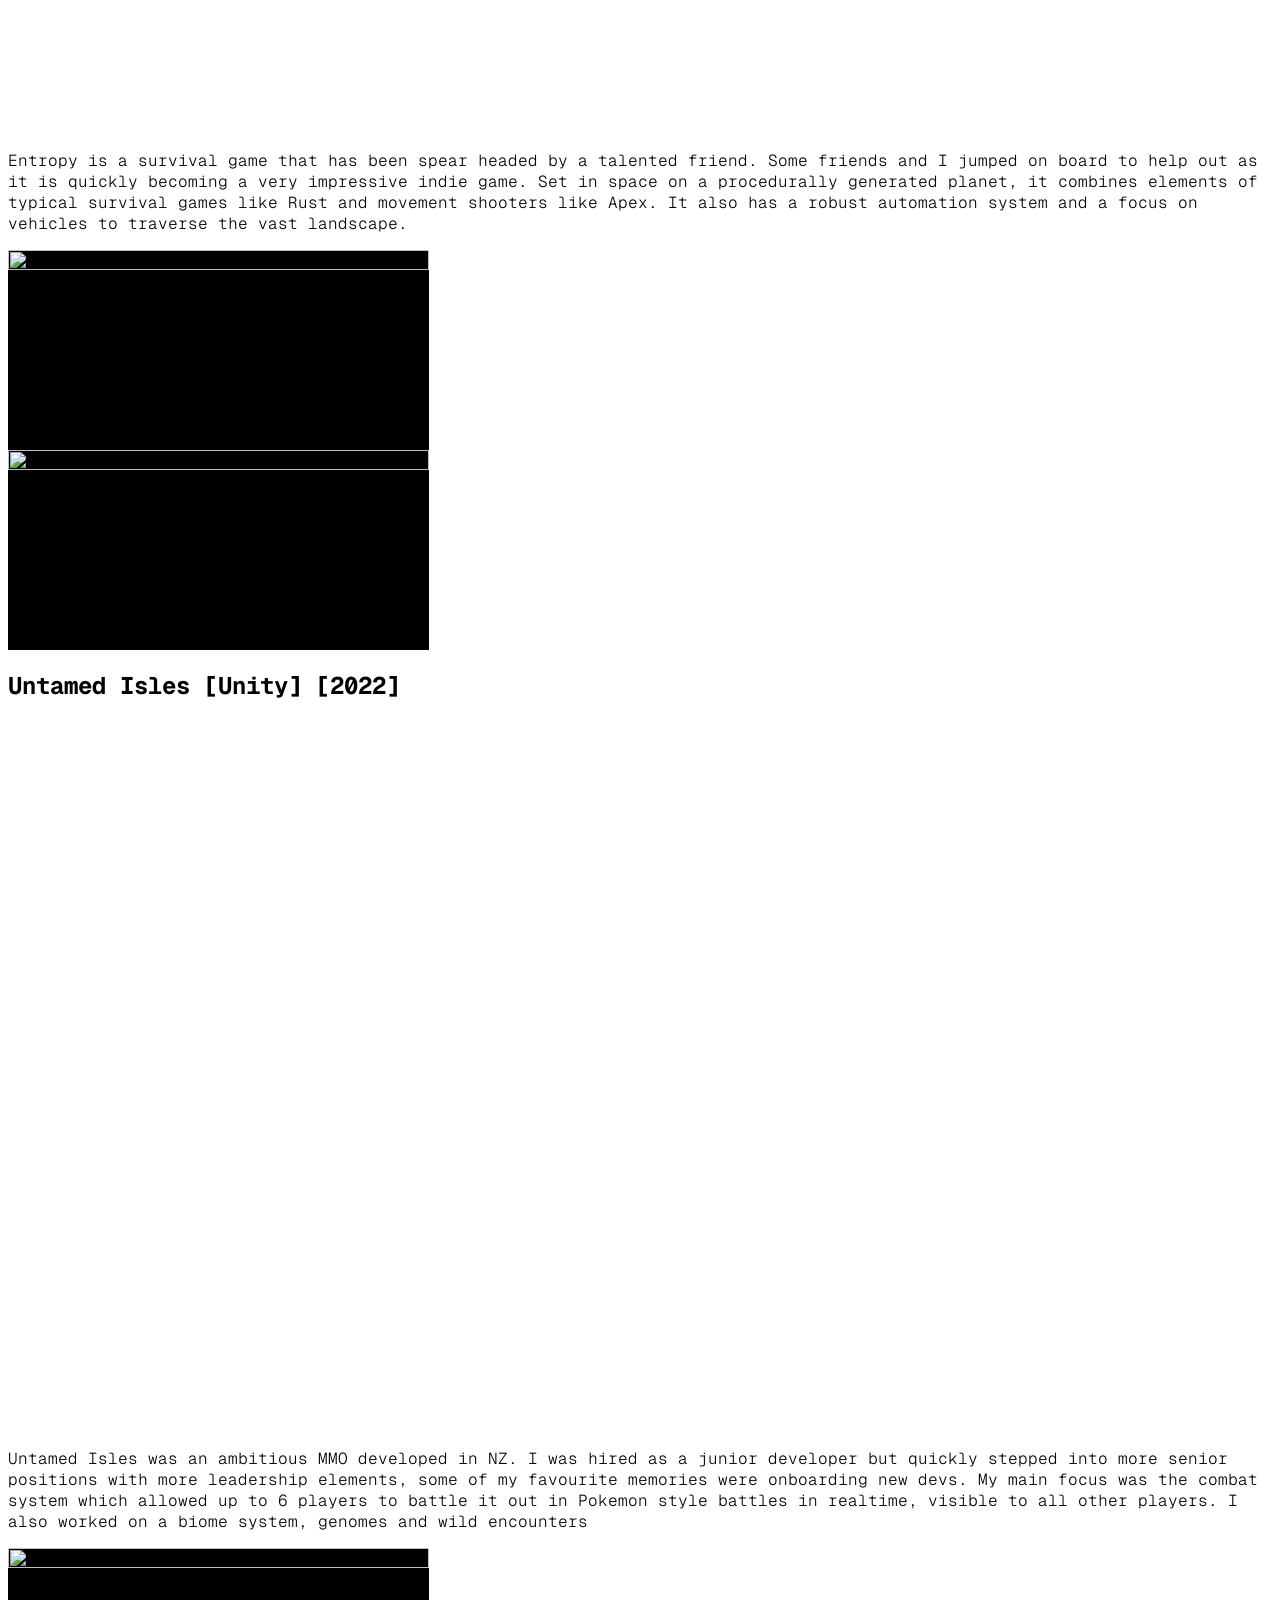
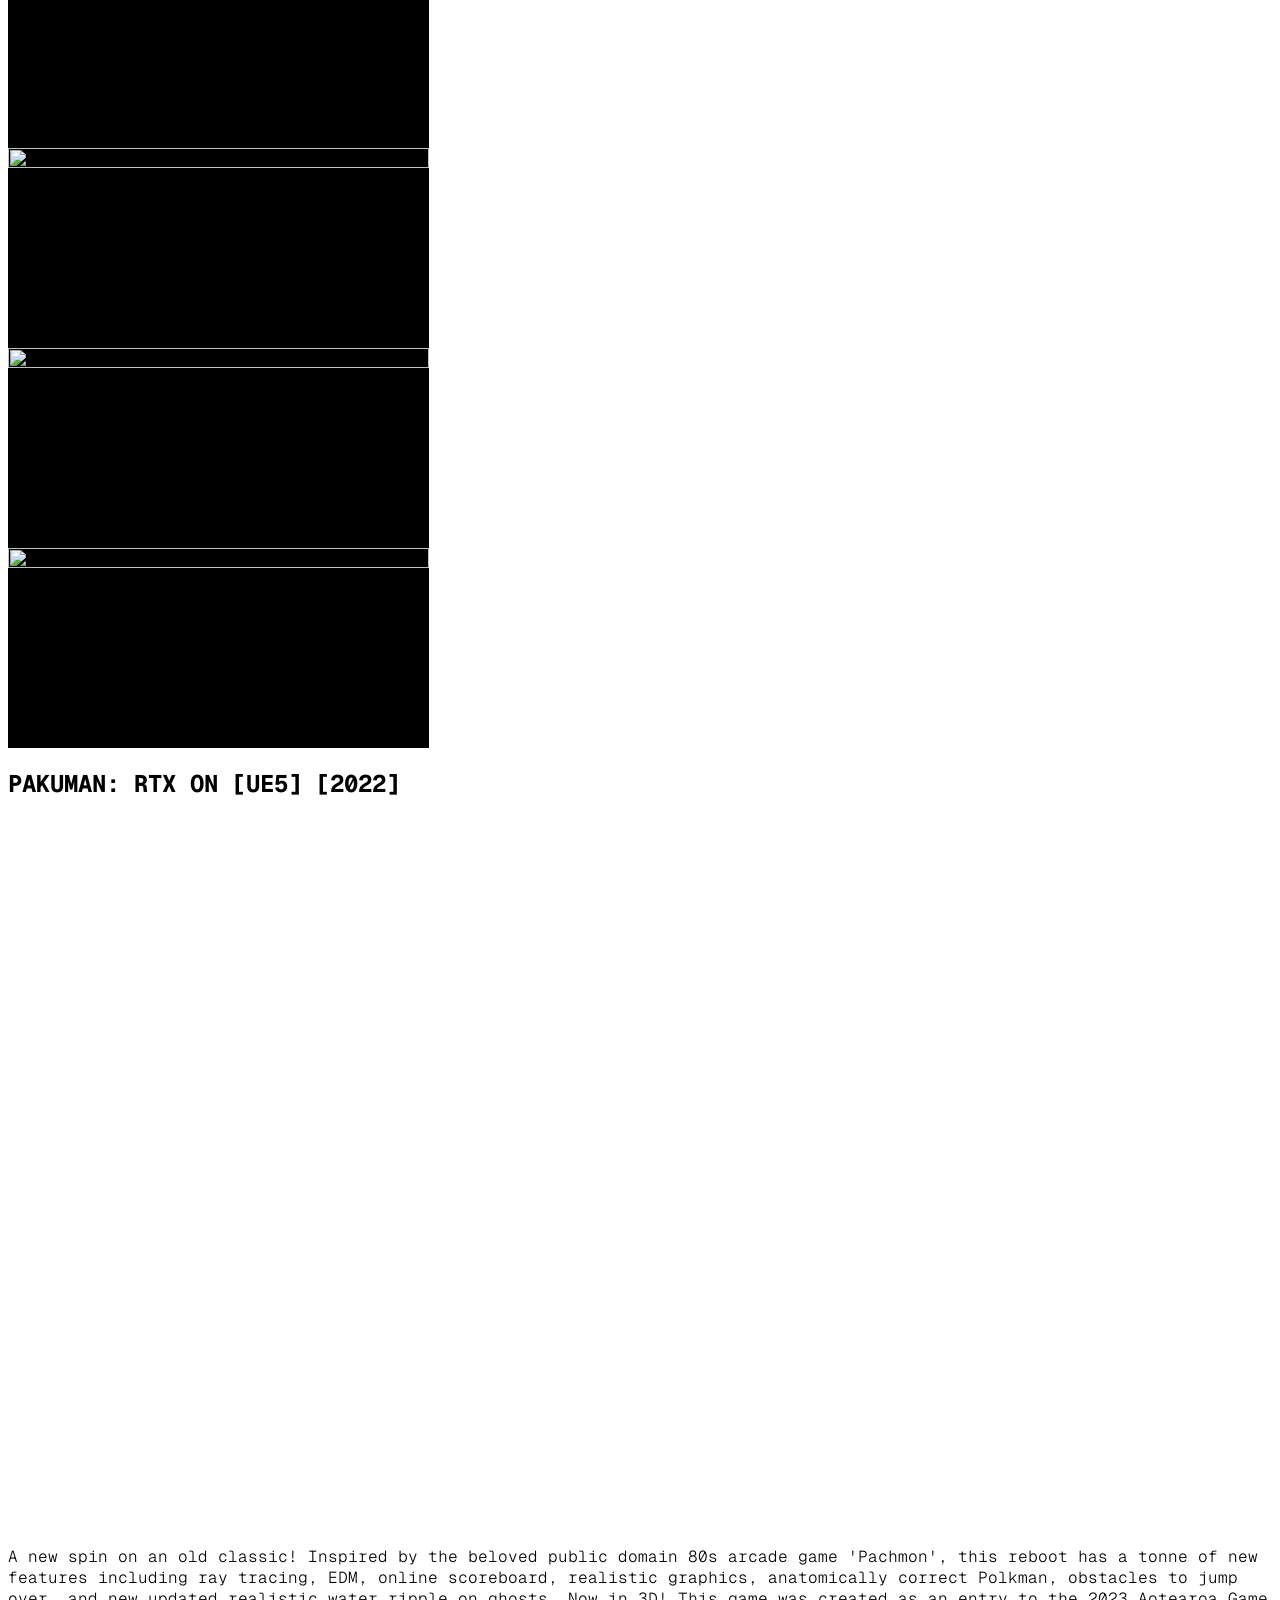
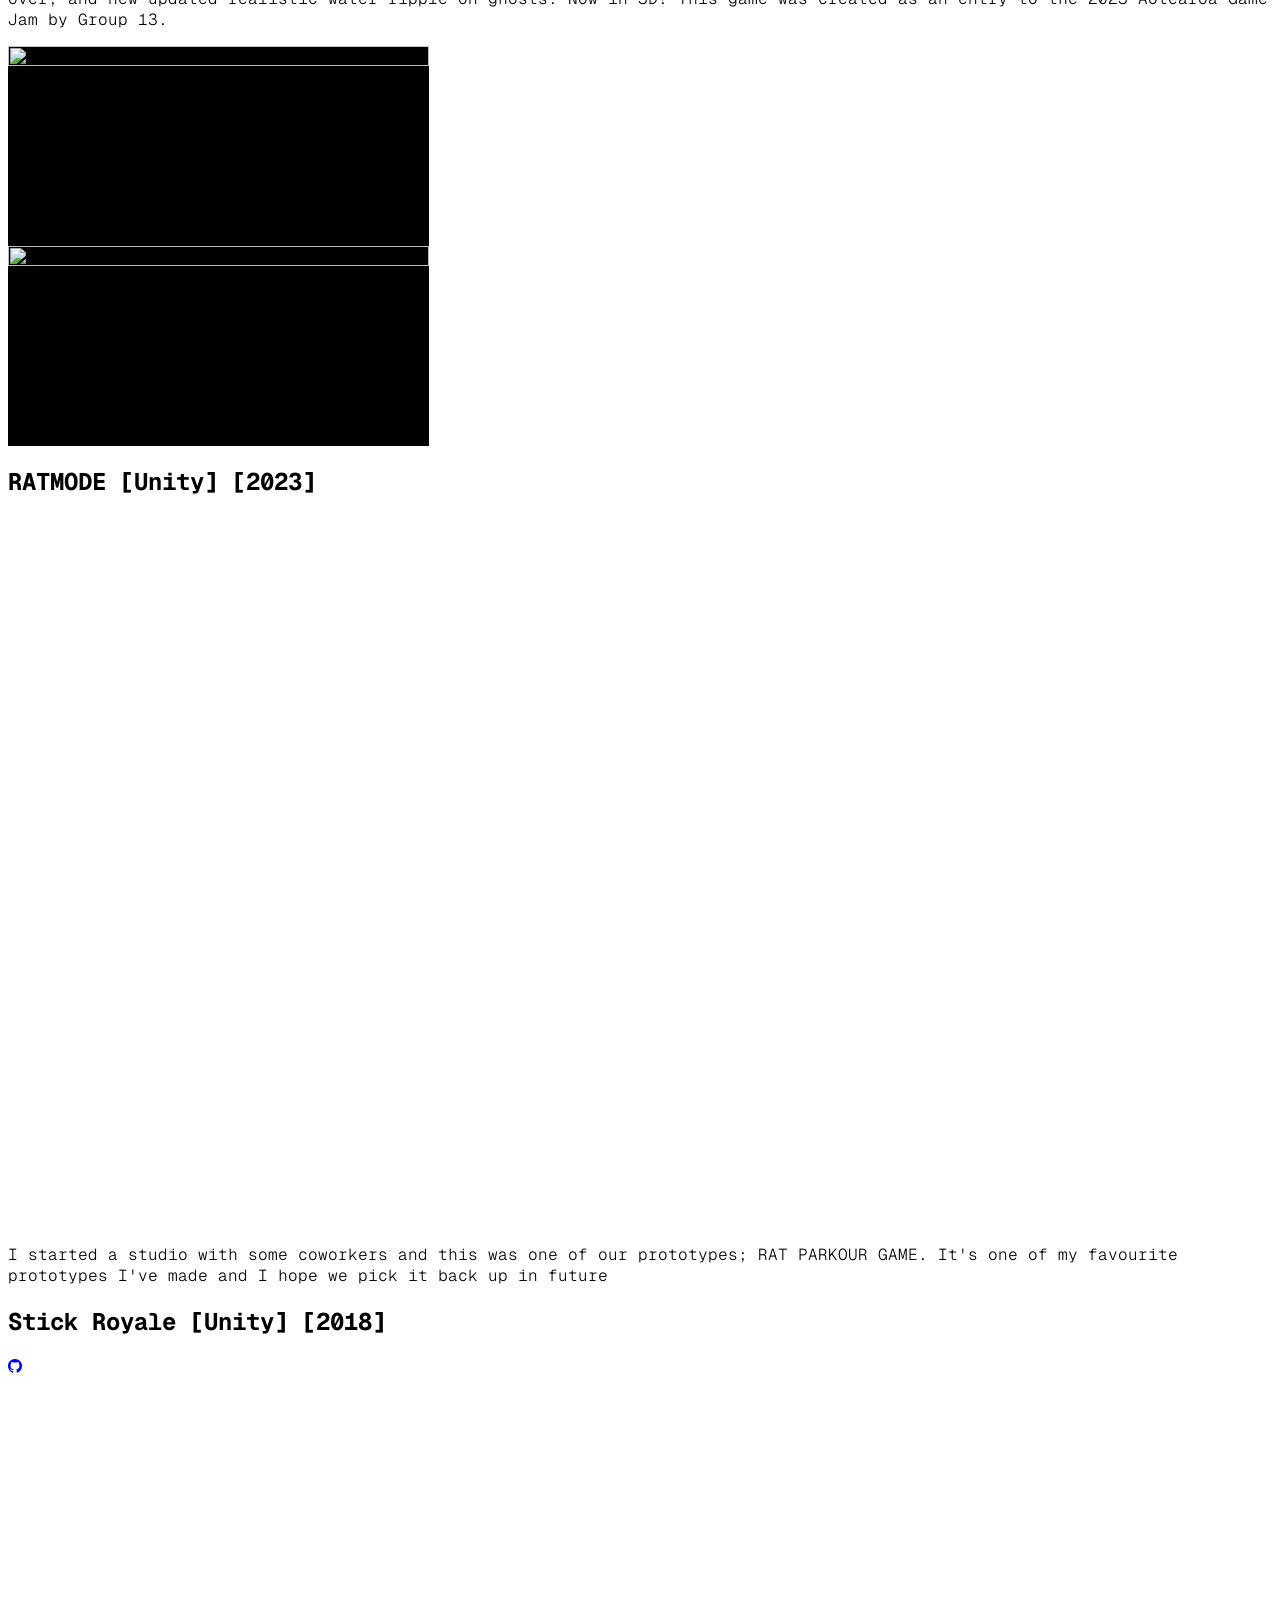
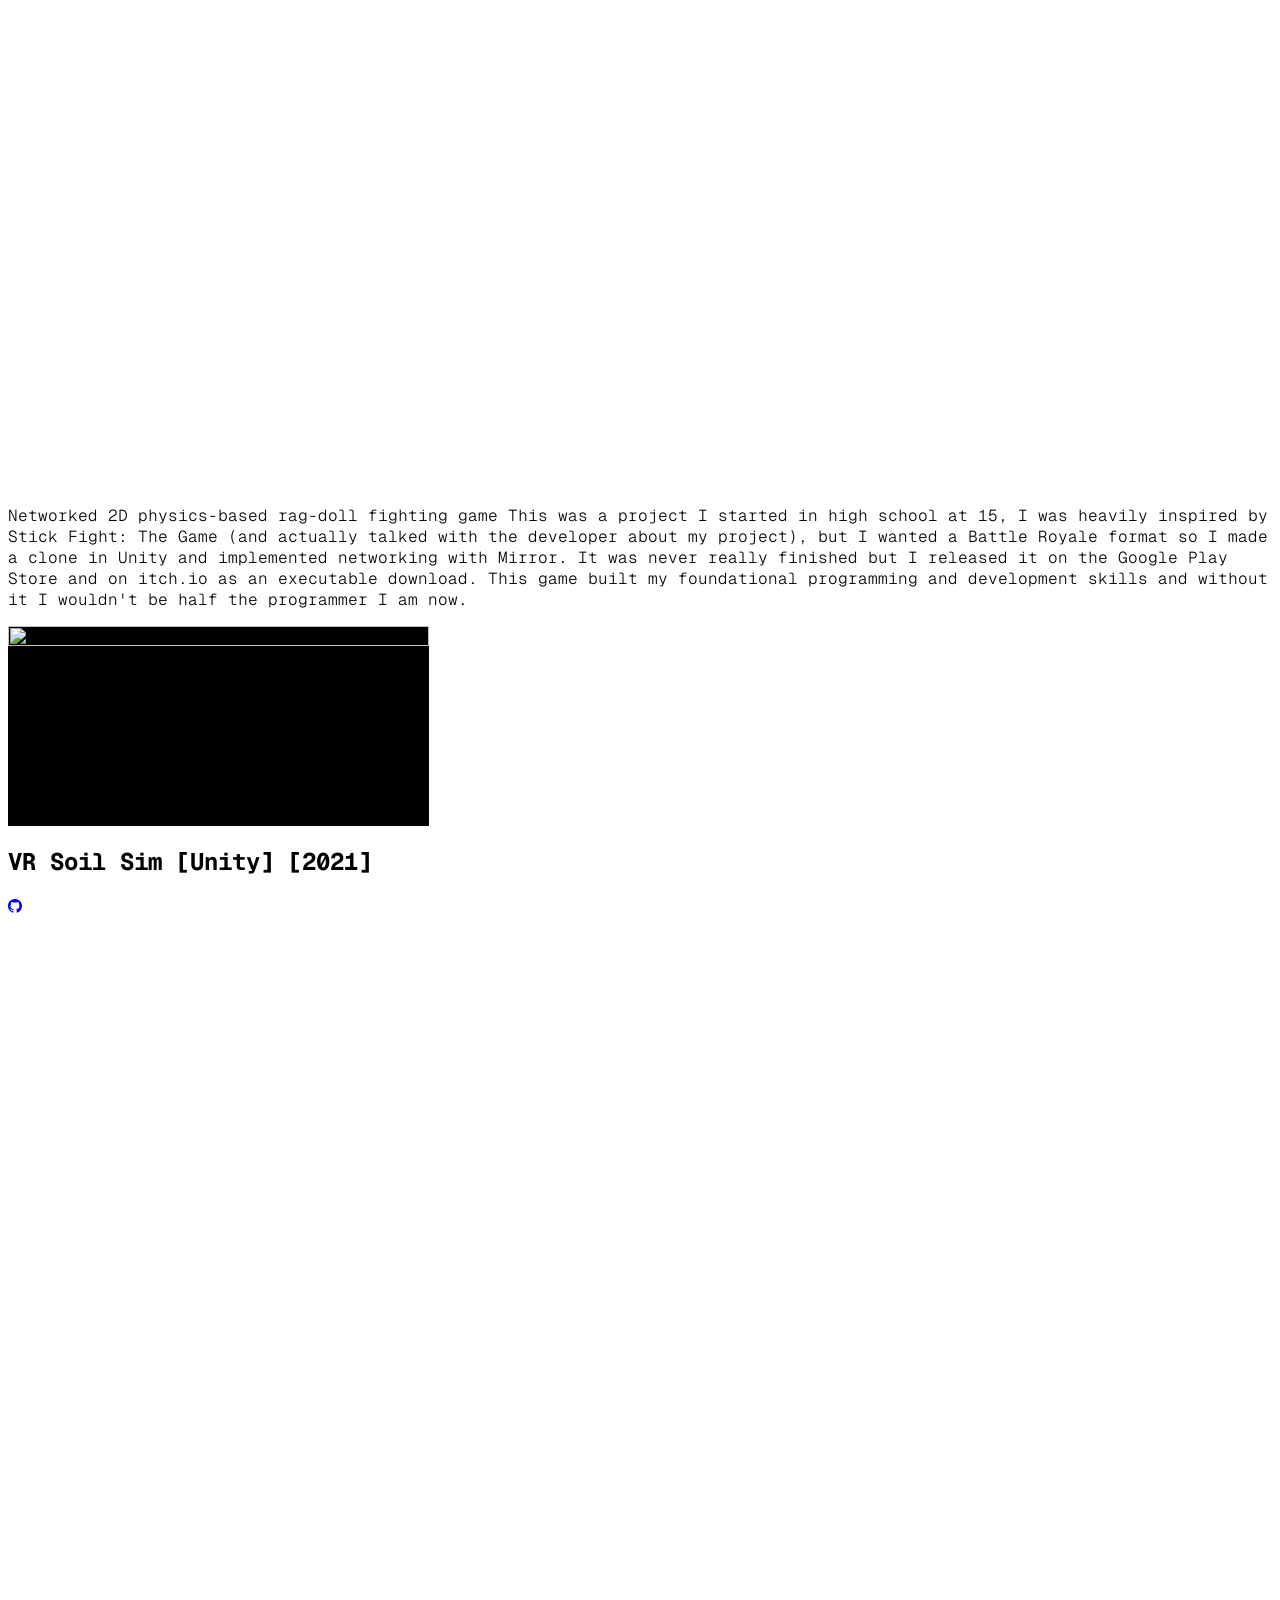
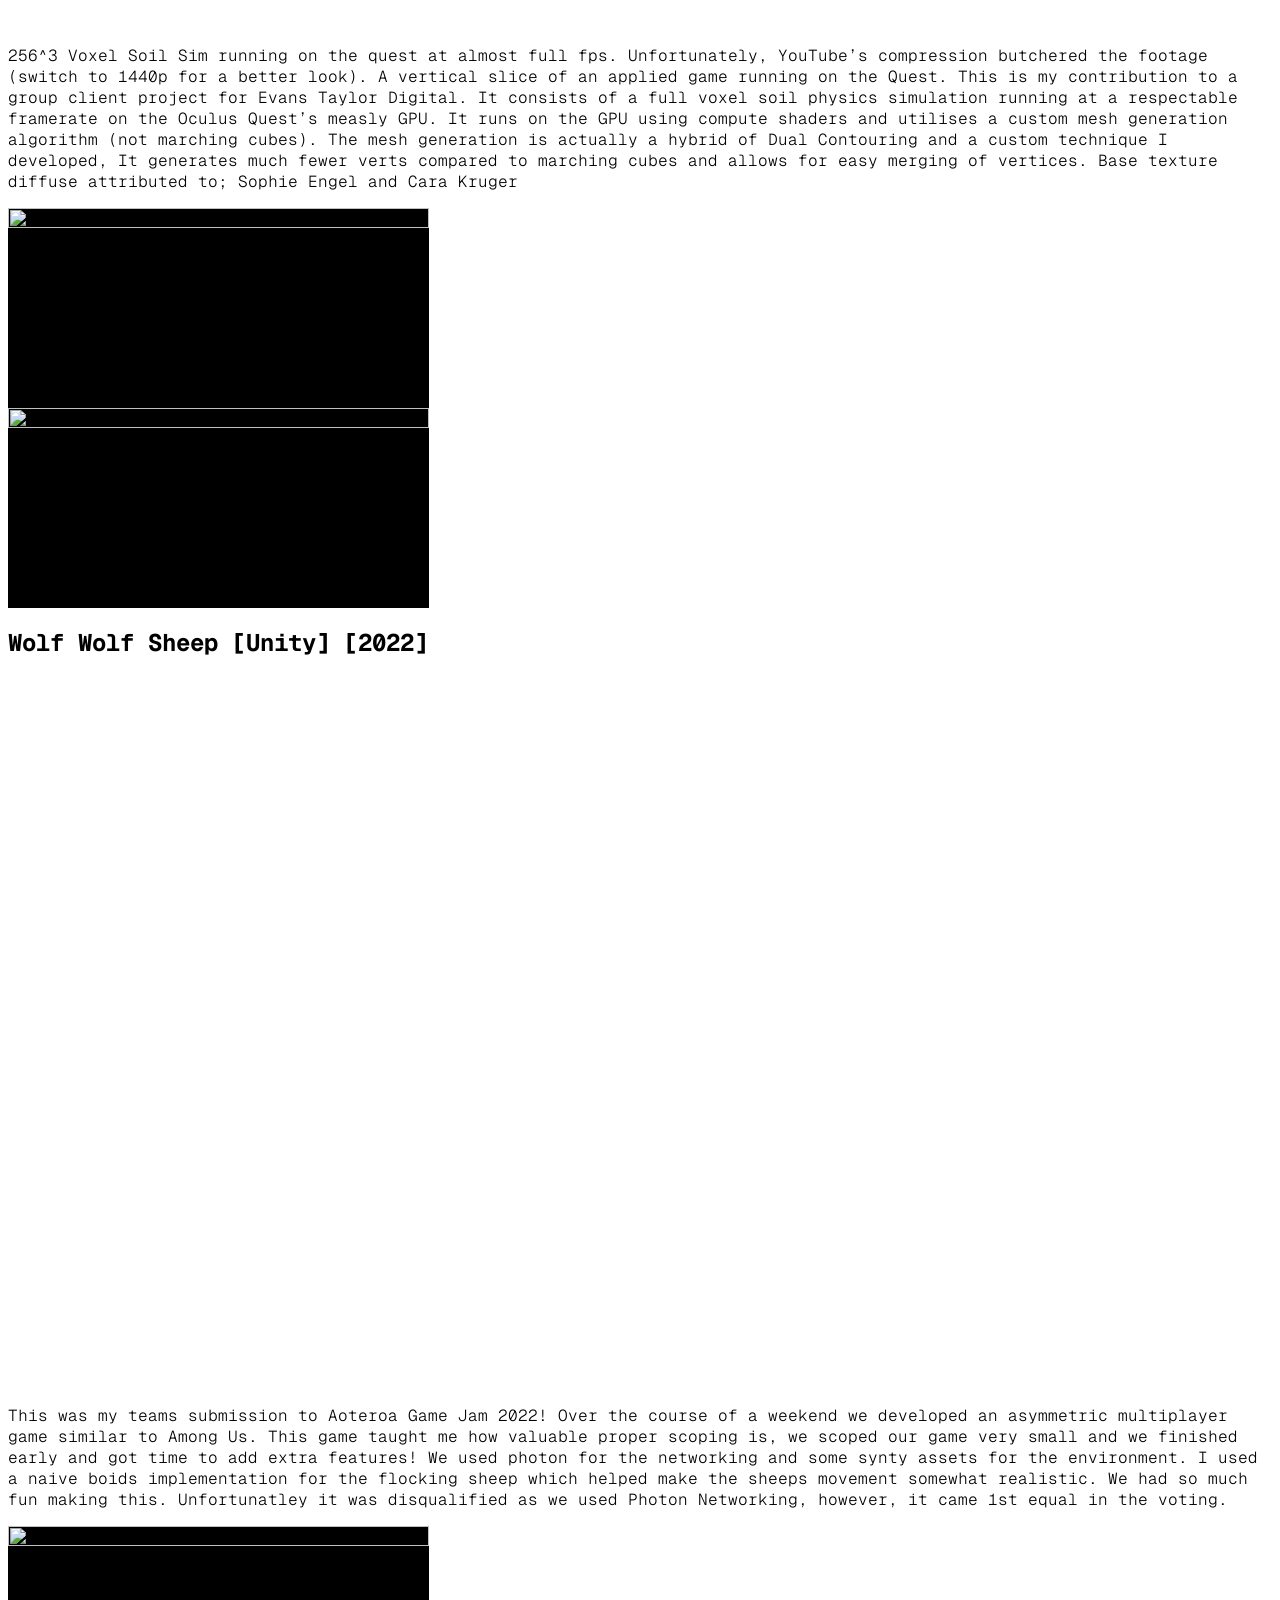
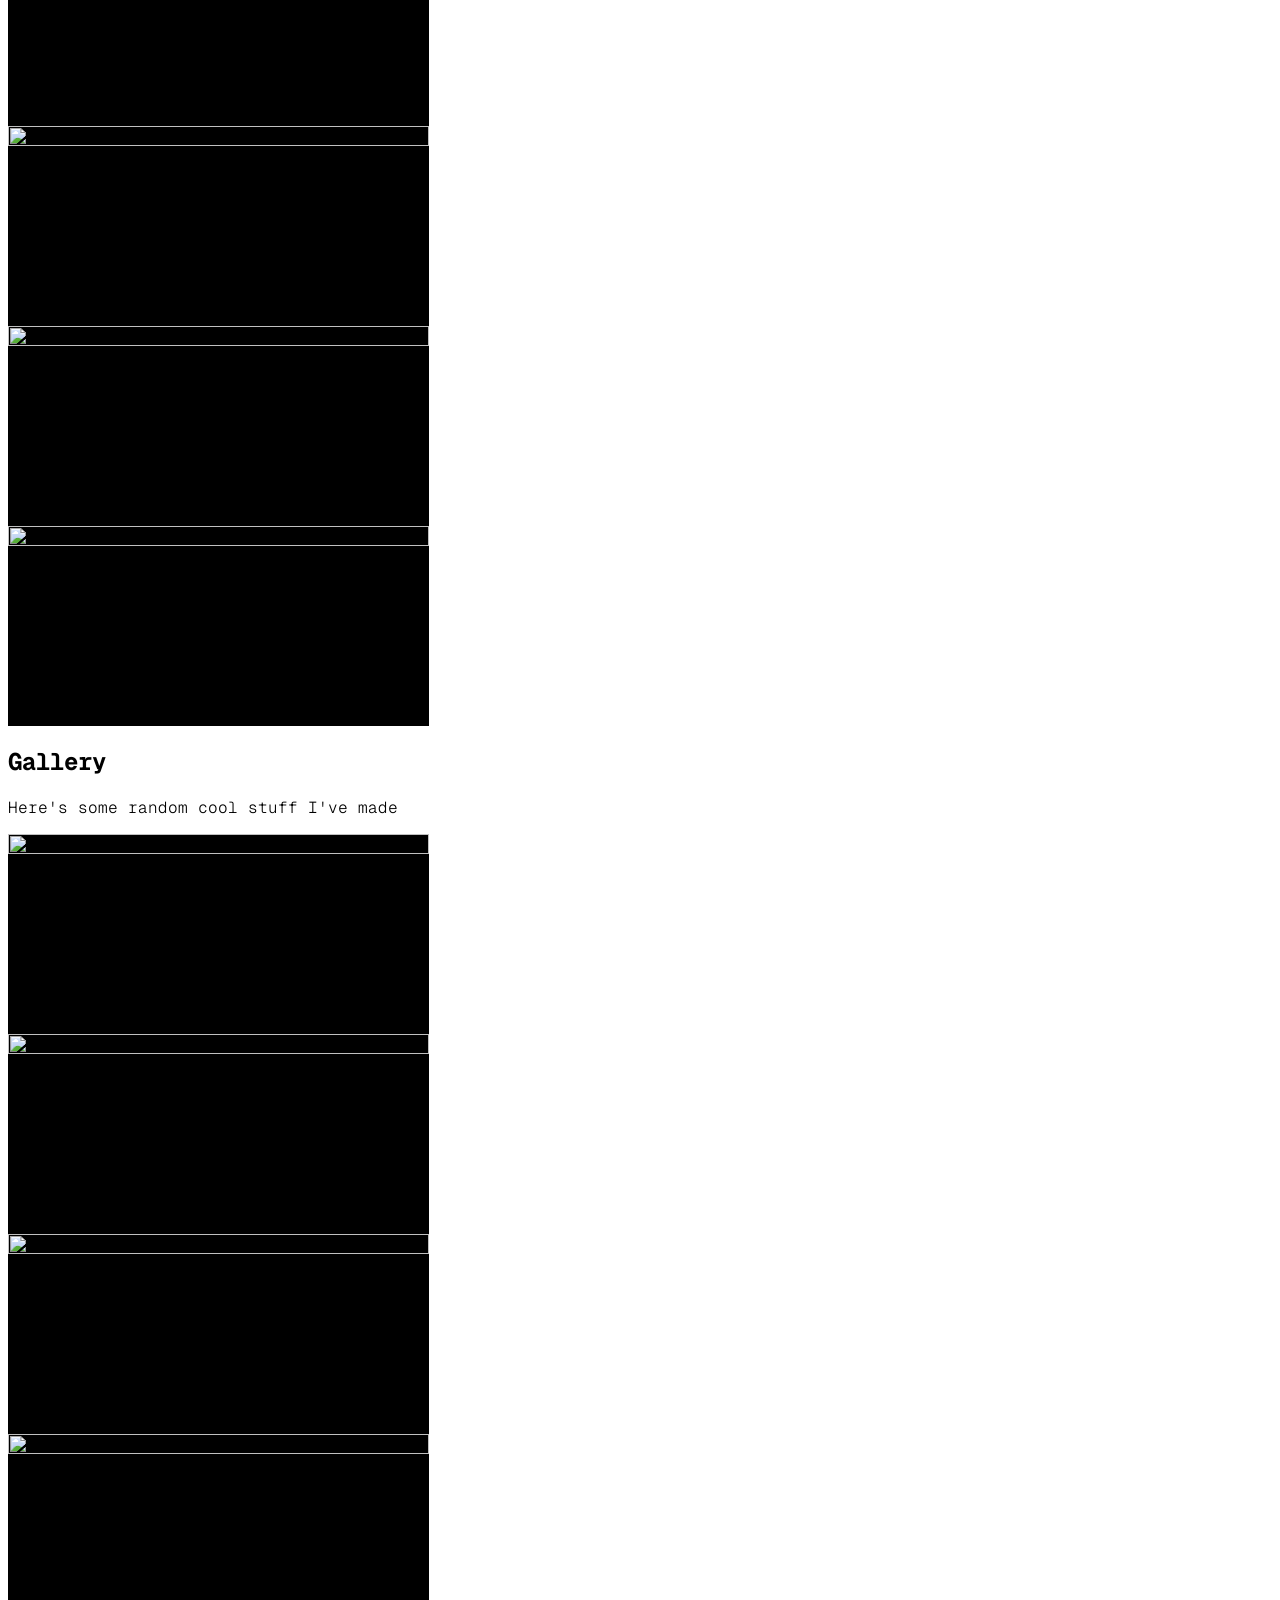
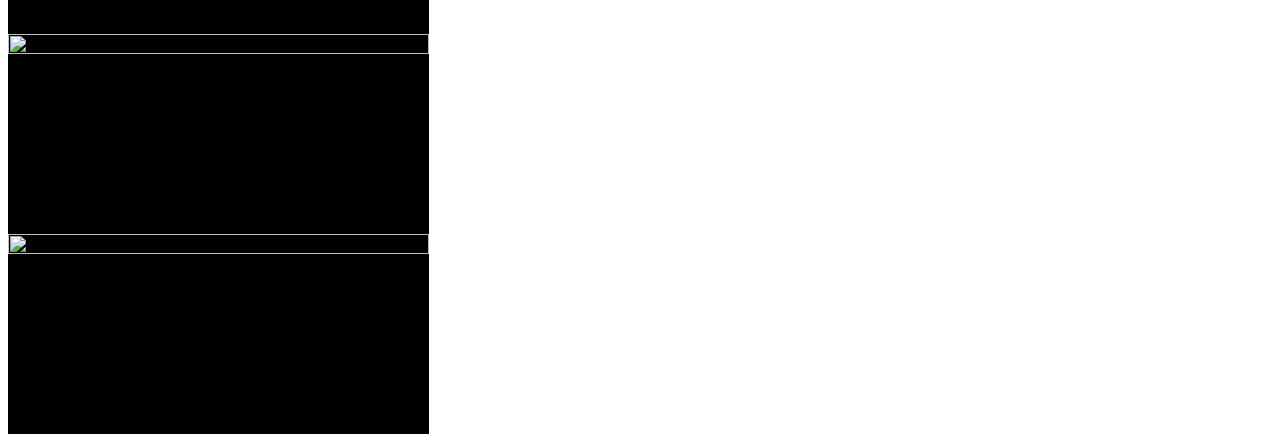
==== commit ea90ff29: "feat: font update" ====
--- a/index.html
+++ b/index.html
@@ -5,10 +5,11 @@
         <meta name="viewport" content="width=device-width, initial-scale=1.0">
         <title>Kees Tucker</title>
         <link rel="icon" href="favicon.ico" type="image/x-icon">
-        <link rel="stylesheet" href="https://fonts.googleapis.com/css2?family=JetBrains+Mono:wght@300&display=swap">
+
+        <link rel="stylesheet" href="https://fonts.googleapis.com/css2?family=Geist+Mono:wght@300&display=swap">
         <script src="https://cdn.tailwindcss.com"></script>
         <style>
-            body { font-family: "JetBrains Mono", monospace; font-weight: 300; }
+            body { font-family: "Geist Mono", monospace; font-weight: 300; }
             .section-hidden {
                 opacity: 0;
                 transform: translateY(32px);
